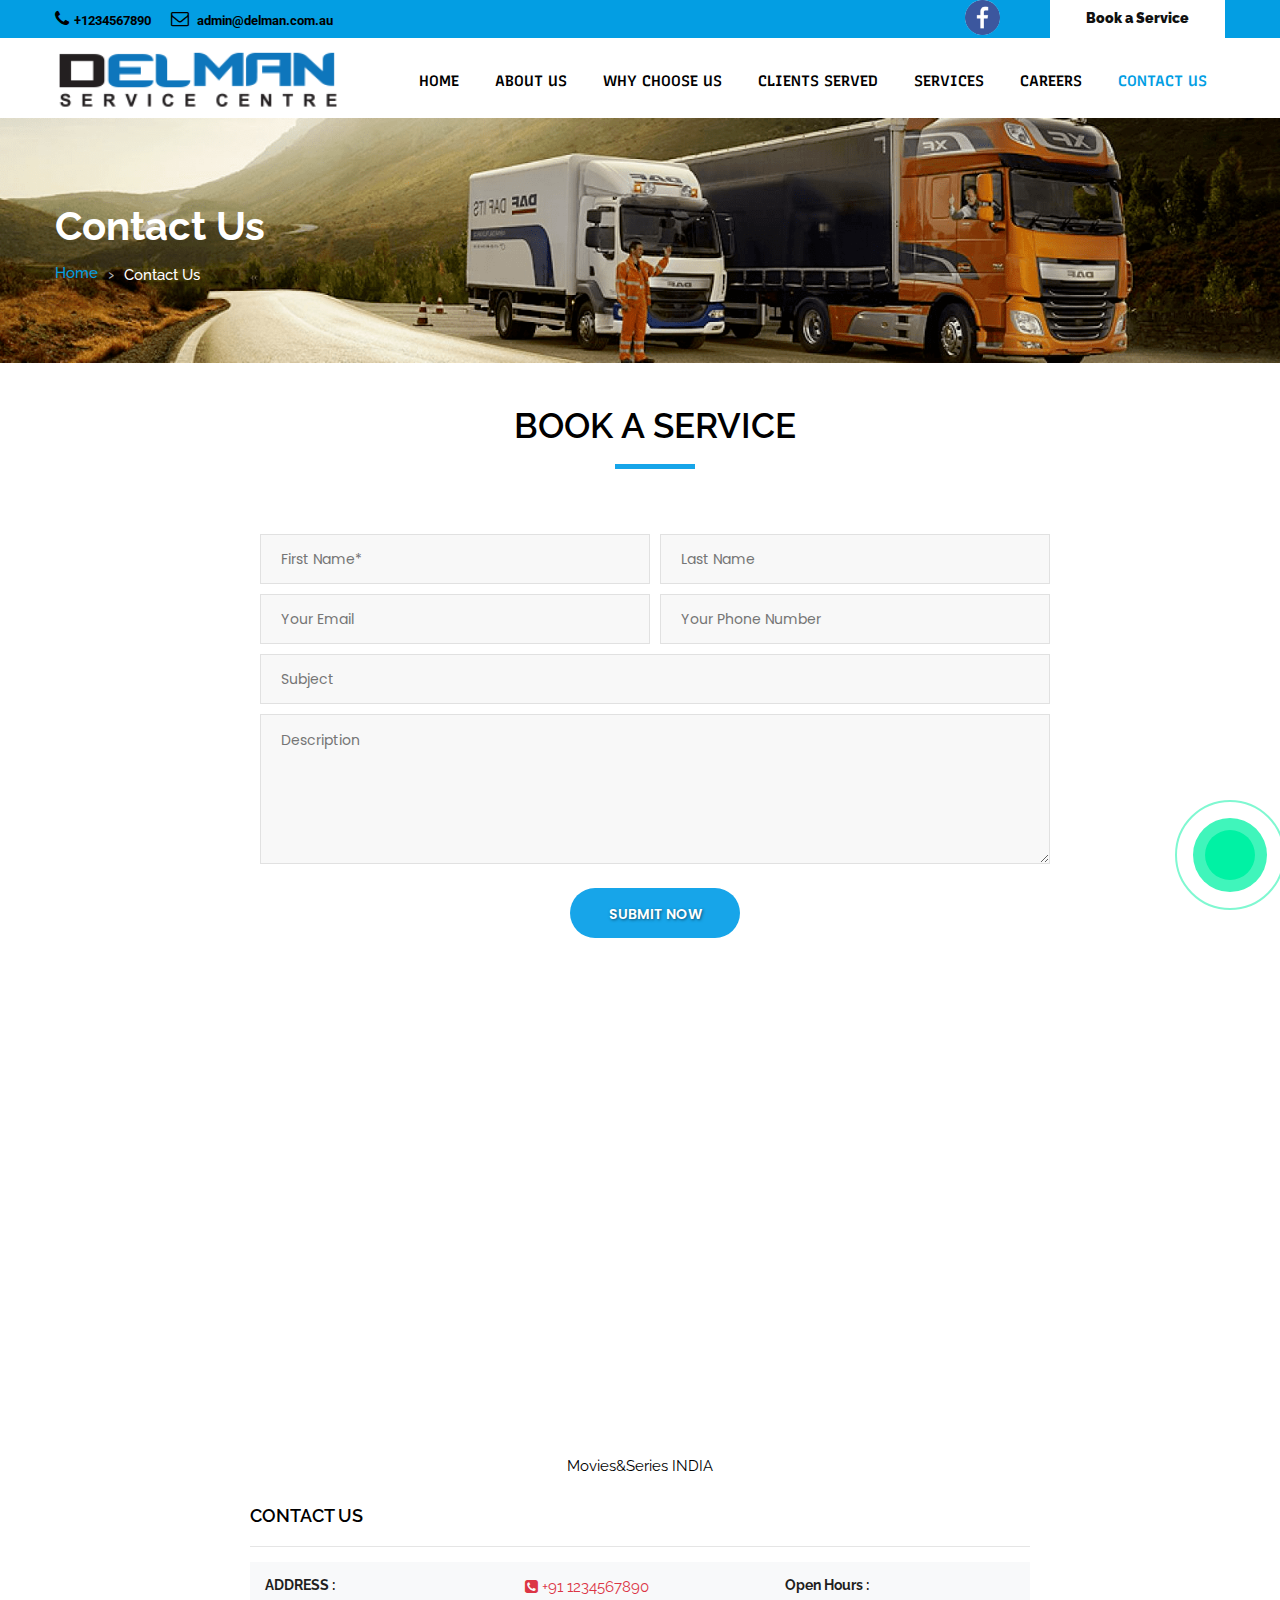
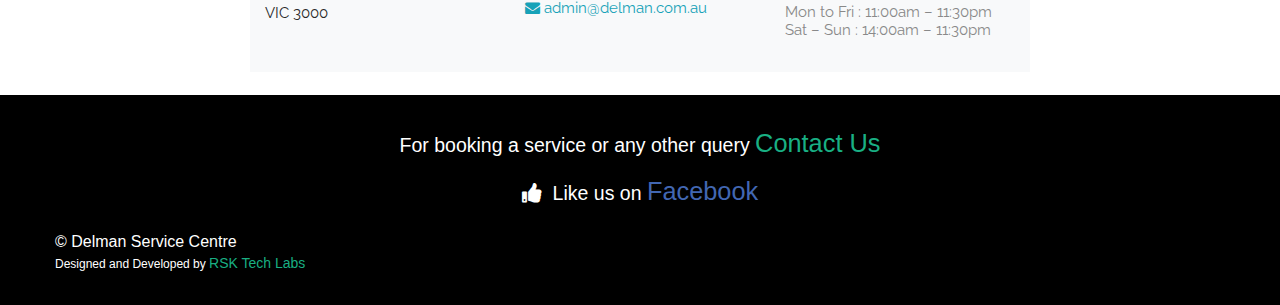
==== book_a_service.html @ 9d5ea5c9 "Add files via upload" ====
<!DOCTYPE html>
<html lang="en">
<head>
<!-- basic -->
<meta charset="utf-8">
<meta http-equiv="X-UA-Compatible" content="IE=edge">
<!-- mobile metas -->
<meta name="viewport" content="width=device-width, initial-scale=1">
<meta name="viewport" content="initial-scale=1, maximum-scale=1">
<!-- site metas -->
<title>Delman Service Centre</title>
<meta name="keywords" content="">
<meta name="description" content="">
<meta name="author" content="">
<!-- GoogleFonts -->
<link href="https://fonts.googleapis.com/css2?family=Recursive:wght@600&family=Roboto:ital@1&display=swap" rel="stylesheet">
<!-- Fontawesome -->
<link href="https://use.fontawesome.com/releases/v5.0.7/css/all.css" rel="stylesheet">
<!-- site icons -->
<link rel="icon" href="images/fevicon/fevicon.png" type="image/gif" />
<!-- bootstrap css -->
<link rel="stylesheet" href="css/bootstrap.min.css" />
<!-- Site css -->
<link rel="stylesheet" href="css/style.css" />
<!-- responsive css -->
<link rel="stylesheet" href="css/responsive.css" />
<!-- colors css -->
<link rel="stylesheet" href="css/colors1.css" />
<!-- custom css -->
<link rel="stylesheet" href="css/custom.css" />
<!-- wow Animation css -->
<link rel="stylesheet" href="css/animate.css" />
<!-- revolution slider css -->
<link rel="stylesheet" type="text/css" href="revolution/css/settings.css" />
<link rel="stylesheet" type="text/css" href="revolution/css/layers.css" />
<link rel="stylesheet" type="text/css" href="revolution/css/navigation.css" />
<style>
  
  .floating-wpp-button
  {
    height: 50px !important;
    width: 50px !important;
    border-radius: 30px ;
  }
   .floating-wpp-button img
  {
    height: 50px !important;
    width: 50px !important;
    border-radius: 25px ;
  }
</style>
</head>
<body id="default_theme" class="it_service">
<!-- loader -->
<div class="bg_load"> <img class="loader_animation" src="images/loaders/loader_1.png" alt="#" /> </div>
<!-- end loader -->
<!-- header -->
<header id="default_header" class="header_style_1">
  <!-- header top -->
  <div class="header_top">
    <div class="container">
      <div class="row">
        <div class="col-md-8">
          <div class="full">
            <div class="topbar-left">
              <ul class="list-inline">
                <li> <span class="topbar-label"><i class="fa  fa-phone" style="color: black;"></i></span><a href="tel:+91-1234567890" class="smooth" title=""><span class="topbar-hightlight"><b class="top_contact">+1234567890 </b></span></a> </li>
                <li> <span class="topbar-label"><i class="fa fa-envelope-o" style="color: black;"></i></span> <span class="topbar-hightlight"><a style="color: black;" href="mailto:admin@delman.com.au"><b class="top_contact">admin@delman.com.au</b></a></span> </li>
              </ul>
            </div>
          </div>
        </div>
        <div class="col-md-4 right_section_header_top">
          <div class="float-left">
            <a class="fb_icon" href="https://www.facebook.com/"  target="_blank" style=" height:35px; width:35px; margin-top:0px; display:block; border-radius: 20px;"><img src="images/fblogo.png" height="100%" width="auto" alt="fb" style="border-radius: 25px;"></a>
          </div>
          <div class="float-right">
            <div class="make_appo"> <a class="btn white_btn" href="book_a_service.html#b_a_S"><b class="book_text">Book a Service</b></a> </div>
          </div>
        </div>
      </div>
    </div>
  </div>
  <!-- end header top -->
  <!-- header bottom -->
  <div id="mainMenuBarAnchor"></div>
  <div class="header_bottom" id="mainMenuBar">
        <div class="container">
      <div class="row">
        <div class="col-lg-3 col-md-12 col-sm-12 col-xs-12">
          <!-- logo start -->
          <div class="logo"> <a href="index.html"><img src="images/logos/Logo-delmen.png" alt="logo" /></a> </div>
          <!-- logo end -->
        </div>
        <div class="col-lg-9 col-md-12 col-sm-12 col-xs-12">
          <!-- menu start -->
          <div class="menu_side">
            <div id="navbar_menu">
              <ul class="first-ul">
                <li> <a href="index.html">Home</a></li>
                <li><a href="index.html#about">About Us</a></li>
                <li><a href="index.html#wcu">Why Choose Us</a></li>
                <li><a href="index.html#cs">Clients Served</a></li>
                <li> <a href="service.html">Services</a></li>
                <li> <a href="career.html">Careers</a></li>
                <li><a class="active" href="book_a_service.html">Contact Us</a></li>
              </ul>
            </div>
          </div>
          <!-- menu end -->
        </div>
      </div>
    </div>
  </div>
  <!-- header bottom end -->
</header>
<!-- end header -->
<!--Div where the WhatsApp will be rendered-->
<!-- <div style="z-index: 2;" id="WAButton"></div> -->
<div class="phone-call cbh-phone cbh-green cbh-show  cbh-static" id="clbh_phone_div" style="position: fixed; bottom: -60px; right: -55px; z-index: 80;"><a id="WhatsApp-button" href="whatsapp://send?text= Hello!!!&amp;phone=+917727986154" class="phoneJs" title="Hello, how can we help you?"><div class="cbh-ph-circle"></div><div class="cbh-ph-circle-fill"></div><div class="cbh-ph-img-circle1"></div></a></div>
<!--Back to top-->
<!-- <div id="backtop">&#9650;</div> -->
<!-- inner page banner -->
<div id="inner_banner" class="section inner_banner_section">
  <div class="container">
    <div class="row">
      <div class="col-md-12">
        <div class="full">
          <div class="title-holder">
            <div class="title-holder-cell text-left">
              <h1 class="page-title">Contact Us</h1>
              <ol class="breadcrumb">
                <li><a href="index.html">Home</a></li>
                <li class="active">Contact Us</li>
              </ol>
            </div>
          </div>
        </div>
      </div>
    </div>
  </div>
</div>
<!-- end inner page banner -->
<div class="container">
<div id="b_a_S" class="section padding_layout_1" style="padding-top: 30px !important;">
  <div class="container">
    <div class="row">
      <div class="col-xl-2 col-lg-2 col-md-12 col-sm-12 col-xs-12"></div>
      <div class="col-xl-8 col-lg-8 col-md-12 col-sm-12 col-xs-12">
        <div class="row">
          <div class="full">
            <div class="col-lg-12 col-md-12 col-sm-12 col-xs-12">
              <div class="main_heading text_align_center">
                <h2>Book a Service</h2>
              </div>
            </div>
            <div class="col-lg-12 col-md-12 col-sm-12 col-xs-12 appointment_form">
              <div class="form_section">
                <form class="form_contant" action="mailto:admin@delman.com.au?subject=Booking a Service / Query" method="post" enctype="text/plain">
                  <fieldset class="row">
                  <div class="field col-lg-6 col-md-6 col-sm-12 col-xs-12">
                    <input class="field_custom" placeholder="First Name*" name="First Name" type="text" required>
                  </div>
                  <div class="field col-lg-6 col-md-6 col-sm-12 col-xs-12">
                    <input class="field_custom" placeholder="Last Name" name="Last Name" type="text" required>
                  </div>
                  <div class="field col-lg-6 col-md-6 col-sm-12 col-xs-12">
                    <input class="field_custom" placeholder="Your Email" name="Email" type="email" required>
                  </div>
                  <div class="field col-lg-6 col-md-6 col-sm-12 col-xs-12">
                    <input class="field_custom" placeholder="Your Phone Number" name="Phone Number" type="text"  pattern="[0-9]{10}" required>
                  </div>
                  <div class="field col-lg-12 col-md-12 col-sm-12 col-xs-12">
                    <input id="sub" class="field_custom" placeholder="Subject" name="Subject" type="text" required>
                  </div>
                  <div class="field col-lg-12 col-md-12 col-sm-12 col-xs-12">
                    <textarea class="field_custom" placeholder="Description" name="Description" required></textarea>
                  </div>
                  <div class="center">
                    <button type="submit" class="btn main_bt">SUBMIT NOW</button>
                  </div>
                  </fieldset>
                </form>
              </div>
            </div>
          </div>
        </div>
      </div>
    </div>
  </div>
</div>
</div>

<div class="container">
<div class="container" style="width: 66%; margin: auto; text-align: center; padding-top: 20px;">
  <div class="row" style="align-content: center;">
    <div class="col-md-12 col-sm-12">
    <iframe width="100%" height="400" frameborder="0" scrolling="no" marginheight="0" marginwidth="0" id="gmap_canvas" src="https://maps.google.com/maps?width=500&amp;height=400&amp;hl=en&amp;q=%20melbourne%20vic%203000+()&amp;t=p&amp;z=12&amp;ie=UTF8&amp;iwloc=B&amp;output=embed"></iframe> <a href='https://indiatvnow.com/'>Movies&Series INDIA</a> <script type='text/javascript' src='https://embedmaps.com/google-maps-authorization/script.js?id=271daf1238b5fdcf25ee6dc618a341673723479d'></script>  
    </div>
</div>
</div>
<div class="col-lg-8 offset-lg-2 col-12">
  <div class="row">
      <div class="col-lg-12 col-12 p-0 contact-us">
        <h4 class="">CONTACT US</h4><hr>
      </div>
  </div>
  <div class="row bg-light pt-3 pb-3 mb-4">
      <div class="col-lg-4 col-md-12">
        <h6><b>ADDRESS :</b></h6>  
         <p> VIC 3000 </p>  
          <br>               
      </div>
      <div class="col-lg-4 col-md-12">
      <p class="m-0 text-danger"><i class="fa fa-phone-square" aria-hidden="true"></i>
          +91 1234567890
      </p>
      <p class="m-0 text-info"><i class="fa fa-envelope" aria-hidden="true"></i>
        <a style="color: #17a2b8 !important;" href="mailto:admin@delman.com.au">admin@delman.com.au</a>
      </p>
      <br>
      </div>
      <div class="col-lg-4 col-md-12">
        <h6><b>Open Hours :</b></h6>  
        Mon to Fri : 11:00am – 11:30pm <br>
        Sat – Sun : 14:00am – 11:30pm
      </div>
  </div>
</div>
</div>

<!-- footer -->
<!-- Footer section starts here -->
<footer id="Footer">
  <div class="container text-center">
    <div class="footer-text ">
      <div class="row" style="margin-bottom: 25px;">
        <div style="text-align: center;"class="col-12">
          <p class="designed" style="font-size: 130%; text-align: center;">For booking a service or any other query <a href="book_a_service.html" style="font-size: 130%;">Contact Us</a></p>
          <br>
          <p class="designed" style="font-size: 130%; text-align: center;"><i class="fas fa-thumbs-up"></i>&nbsp;	 Like us on <a href="https://www.facebook.com/" target="_blank" style="font-size: 130%; color: #4267B2 ;">Facebook</a></p>
        </div>
      </div>
      <!-- <div class="row">
        <div class="col-xs-12 col-sm-12 col-md-6 col-lg-6 col-xl-6">
          <div class="copy-right">
            <p>© Delman Service Centre</p>
          </div>
        </div>
        <div class="col-xs-12 col-sm-12 col-md-6 col-lg-6 col-xl-6 text-right">
          <div class="social-share">
            <ul>
              <li>
                <a href="https://www.facebook.com/"  target="_blank" style=" height:50px; width:90px; margin-top:0px; display:block; border-radius: 5px;"><img src="images/fblogo.png" height="100%" width="auto" alt="fb" style="border-radius: 25px;"></a>
              </li>
            </ul>
          </div>
        </div>
      </div> -->
      <div class="row">
        <div class="col-12">
          <div class="copy-right">
            <p>© Delman Service Centre</p>
          </div>
          <p class="designed">Designed and Developed by <a href="https://rsktechlabs.com/" target="_blank">RSK Tech Labs</a></p>
        </div>
      </div>
    </div>
  </div>
</footer>
<!-- Footer section ends here -->
<!-- js section -->
<script src="js/jquery.min.js"></script>
<script src="js/bootstrap.min.js"></script>
<!-- menu js -->
<script src="js/menumaker.js"></script>
<!-- wow animation -->
<script src="js/wow.js"></script>
<!-- custom js -->
<script src="js/custom.js"></script>
<!--Back to top-->
<script src="js/float-panel.js"></script>
<!-- revolution js files -->
<script src="revolution/js/jquery.themepunch.tools.min.js"></script>
<script src="revolution/js/jquery.themepunch.revolution.min.js"></script>
<script src="revolution/js/extensions/revolution.extension.actions.min.js"></script>
<script src="revolution/js/extensions/revolution.extension.carousel.min.js"></script>
<script src="revolution/js/extensions/revolution.extension.kenburn.min.js"></script>
<script src="revolution/js/extensions/revolution.extension.layeranimation.min.js"></script>
<script src="revolution/js/extensions/revolution.extension.migration.min.js"></script>
<script src="revolution/js/extensions/revolution.extension.navigation.min.js"></script>
<script src="revolution/js/extensions/revolution.extension.parallax.min.js"></script>
<script src="revolution/js/extensions/revolution.extension.slideanims.min.js"></script>
<script src="revolution/js/extensions/revolution.extension.video.min.js"></script>
<!--Floating WhatsApp css-->
<link rel="stylesheet" href="https://rawcdn.githack.com/rafaelbotazini/floating-whatsapp/3d18b26d5c7d430a1ab0b664f8ca6b69014aed68/floating-wpp.min.css">
<!--Floating WhatsApp javascript-->
<script type="text/javascript" src="https://rawcdn.githack.com/rafaelbotazini/floating-whatsapp/3d18b26d5c7d430a1ab0b664f8ca6b69014aed68/floating-wpp.min.js"></script>
<script src="js/float-whatsapp.js"></script>

<script>
  $(document).ready(function() {
      // Cache selectors for faster performance.
      var $window = $(window),
          $mainMenuBar = $('#mainMenuBar'),
          $mainMenuBarAnchor = $('#mainMenuBarAnchor');
  
      // Run this on scroll events.
      $window.scroll(function() {
          var window_top = $window.scrollTop();
          var div_top = $mainMenuBarAnchor.offset().top;
          if (window_top > div_top) {
              // Make the div sticky.
              $mainMenuBar.addClass('stick');
              $mainMenuBarAnchor.height($mainMenuBar.height());
          }
          else {
              // Unstick the div.
              $mainMenuBar.removeClass('stick');
              $mainMenuBarAnchor.height(0);
          }
      });
  });
  </script>
</body>
</html>
---- css/style.css ----
/*------------------------------------------------------------------
		File Name: style.css
-------------------------------------------------------------------*/

/*------------------------------------------------------------------
		[Table of contents]

		1.  IMPORT FONTS
    2.  IMPORT FILES
	3.  BASIC
    4.  LOADER
	5.  HEADER
	      - Header Top 
	      - Menu 
	      - Search Bar
	      - Side Menu
		  - Fix Header
	6.  SLIDER PARALLAX
	      - Simple Parallax
	      - Slider Text
		  - Testimonial slider
	7.  SECTION
	      - Counter
		  - Form
		  - Progress Bar
		  - Pagination
	8.  SLIDER
	9.  ACCORDION
	10. PRICE TABLE
	11. INNER PAGE BANNER
	12. SIDEBAR
	     - Sidebar Search
	13. BLOG	
         - Blog Detail	
	14. CASE STUDIES
	15. SHOP
    16. FOOTER
	17. CUSTOM
		
	-------------------------------------------------------------------*/


/*------------------------------------------------------------------
		1. IMPORT FONTS
	-------------------------------------------------------------------*/

@import url(https://fonts.googleapis.com/css?family=Source+Sans+Pro:300,400,400i,600,700,900);
@import url('https://fonts.googleapis.com/css?family=Raleway:100,100i,200,200i,300,300i,400,400i,500,500i,600,600i,700,700i,800,800i,900,900i');
@import url('https://fonts.googleapis.com/css?family=Poppins:100,100i,200,200i,300,300i,400,400i,500,500i,600,600i,700,700i,800,800i,900,900i');
@import url(https://fonts.googleapis.com/css?family=Roboto:300,400,400i,500,500i,700,700i);
@import url(https://fonts.googleapis.com/css?family=Arvo:400,400i,700,700i);

/*------------------------------------------------------------------
		2. IMPORT FILES
	-------------------------------------------------------------------*/

@import url(animate.css);
@import url(font-awesome.min.css);

/*------------------------------------------------------------------
		3. BASIC
	-------------------------------------------------------------------*/

* {
	margin: 0;
	padding: 0;
	outline: none !important;
	box-sizing: border-box;
}

html,
body {
	color: #898989;
	font-size: 15px;
	font-family: 'Raleway', sans-serif;
	line-height: normal;
	font-weight: 400;
	overflow-x: hidden;
}

body {
	overflow-x: hidden;
}

body.demos .section {
	background: url(images/bg.png) repeat top center #f2f3f5;
}

body.demos .section-title img {
	max-width: 280px;
	display: block;
	margin: 10px auto;
}

body.demos .service-widget h3 {
	border-bottom: 1px solid #ededed;
	font-size: 18px;
	padding: 20px 0;
	background-color: #ffffff;
}

body.demos .service-widget {
	margin: 0 0 30px;
	padding: 30px;
	background-color: #fff
}

body.demos .container-fluid {
	max-width: 1080px
}

a {
	color: #1f1f1f;
	text-decoration: none !important;
	outline: none !important;
	-webkit-transition: all .3s ease-in-out;
	-moz-transition: all .3s ease-in-out;
	-ms-transition: all .3s ease-in-out;
	-o-transition: all .3s ease-in-out;
	transition: all .3s ease-in-out;
}

h1,
h2,
h3,
h4,
h5,
h6 {
	letter-spacing: 0;
	font-weight: normal;
	position: relative;
	padding: 0;
	font-weight: normal;
	line-height: normal;
	color: #1f1f1f;
	margin: 0
}

h6 {
	font-size: 14px;
	margin-bottom: 10px;
}

h1 {
	font-size: 24px
}

.small_heading.main-heading h2 {
	font-size: 21px;
}

.small_heading.main-heading::after {
	top: 18px;
}

.small_heading.main-heading {
	margin-bottom: 20px;
	width: 100%;
}

h3 {
	font-size: 18px
}

h4 {
	font-size: 16px
}

h5 {
	font-size: 14px
}

h1 a,
h2 a,
h3 a,
h4 a,
h5 a,
h6 a {
	color: #212121;
	text-decoration: none!important;
	opacity: 1
}

ol,
ul {
	list-style: none;
	margin: 0;
}

a {
	color: #000;
	text-decoration: none;
	outline: none;
}

a,
.btn {
	text-decoration: none !important;
	outline: none !important;
	-webkit-transition: all .3s ease-in-out;
	-moz-transition: all .3s ease-in-out;
	-ms-transition: all .3s ease-in-out;
	-o-transition: all .3s ease-in-out;
	transition: all .3s ease-in-out;
}

.btn-custom {
	margin-top: 20px;
	background-color: transparent;
	border: 2px solid #ddd;
	padding: 12px 40px;
	font-size: 16px;
}

.button_section {
	float: left;
	width: 100%;
}

a.btn,
button.btn {
	min-width: 170px;
	height: 50px;
	border-radius: 100px;
	padding: 0;
	text-align: center;
	line-height: 52px;
	font-size: 14px;
	font-weight: 600;
	text-transform: uppercase;
	margin-top: 10px;
	color: #fff;
	border: solid transform 1px;
	text-shadow: 1px 1px 3px rgba(0, 0, 0, .5);
	position: relative;
	font-family: 'Poppins', sans-serif;
}

.btn.dark_gray_bt {
	background: #0f4c75 !important;
}

a.btn.border_btn {
	border: solid transparent 1px;
	background: transparent;
}

a.btn:hover,
button.btn:hover,
a.btn:focus,
button.btn:focus {
	background: #0f4c75 !important;
	color: #fff;
}

button.btn.white_btn,
a.btn.white_btnbutton.btn.white_btn,
a.btn.white_btn {
	background: #fff;
	padding: 0 50px;
}

.btn.sqaure_bt i {
	margin-left: 8px;
	font-weight: 600;
	top: -1px;
	position: relative;
}

.bottom_info .btn.sqaure_bt {
	margin: 0;
}

.bottom_info .pull-right {
	margin-top: 17px !important;
}

.blog_grid .bottom_info .pull-right {
	margin-top: 0 !important;
}

.padding-bottom_0 {
	padding-bottom: 0 !important;
}

.padding-top_0 {
	padding-top: 0 !important;
}

.padding-bottom_1 {
	padding-bottom: 10px !important;
}

.padding-bottom_2 {
	padding-bottom: 20px !important;
}

.padding-bottom_3 {
	padding-bottom: 30px !important;
}

.padding-bottom_4 {
	padding-bottom: 40px !important;
}

.padding-bottom_5 {
	padding-bottom: 50px !important;
}

.pull-right {
	float: right !important;
}

.pull-left {
	float: left !important;
}

.img-responsive {
	max-width: 100%;
}

.color_black p,
.color_black ul,
.color_black ul li {
	color: #000;
}

.black_color {
	color: #000;
}

.semi_bold {
	font-weight: 600;
}

.lead {
	font-size: 18px;
	line-height: 30px;
	color: #767676;
	margin: 0;
	padding: 0;
}

blockquote {
	margin: 20px 0 20px;
	padding: 30px;
}

.margin_0 {
	margin: 0 !important;
}

.padding_0 {
	padding: 0 !important;
}

h2 {
	font-size: 35px;
	color: #000;
	line-height: 36px;
	font-weight: 600;
	position: relative;
	margin-bottom: 15px;
	text-transform: uppercase;
	margin-top: 15px;
}

h3 {
	font-size: 24px;
	color: #000;
	line-height: normal;
	font-weight: 500;
	text-transform: none;
	margin-bottom: 20px;
	font-weight: 600;
}

h4 {
	font-size: 18px;
	color: #000;
	line-height: 21px;
	font-weight: 600;
	text-transform: none;
	margin: 30px 0 20px 0;
}

h5 {
	font-size: 15px;
	font-weight: 700;
	text-transform: uppercase;
	margin: 0;
	line-height: normal;
	color: #000;
}

p {
	color: #292929;
	font-size: 15px;
	line-height: 21px;
}

p.large {
	color: #898989;
	font-size: 20px;
	font-weight: 400;
	margin: 0 0 10px 0;
}

p.large_2 {
	font-weight: 500;
	font-size: 18px;
	color: #898989;
}

button,
input,
select,
textarea,
option {
	font-family: 'Poppins', sans-serif;
}

a#submit {
	z-index: 1;
}

a:hover,
a:focus {
	color: #000;
	text-decoration: none;
}

.span1,
.span2,
.span3,
.span4,
.span5,
.span6,
.span7,
.span8,
.span9,
.span10 {
	padding: 0 15px;
	float: left;
	min-height: 25px;
}

.border_radius_0 {
	border-radius: 0 !important;
}

.span1 {
	width: 10%;
}

.span2 {
	width: 20%;
}

.span3 {
	width: 30%;
}

.span4 {
	width: 40%;
}

.span5 {
	width: 50%;
}

.span6 {
	width: 60%;
}

.span7 {
	width: 70%;
}

.span8 {
	width: 80%;
}

.span9 {
	width: 90%;
}

.span10 {
	width: 100%;
}

.container {
	width: 1200px;
	max-width: 1200px;
}

.section_padding {
	padding: 80px 0 100px;
}

.layout_2_padding {
	padding: 100px 0 80px;
}

.full {
	width: 100%;
	float: left;
	margin: 0;
	padding: 0;
}

.top_80 {
	top: 80px;
}

.vertical-center {
	display: flex;
	align-items: center;
	height: 100%;
	width: 100%;
}

.right_side {
	float: right;
}

.text_align_right {
	text-align: right;
}

.left_side {
	float: left;
}

.text_align_left {
	text-align: left;
}

.text_align_center {
	text-align: center;
}

.center {
	width: 100%;
	display: flex;
	justify-content: center;
}

.modal-backdrop.show {
	opacity: 1;
}

.border_dotted_circle {
	border: dotted #e1e1e1 3px;
	width: 170px;
	height: 170px;
	border-radius: 100%;
	display: flex;
	justify-content: center;
	align-items: center;
	position: relative;
	z-index: 1;
}

.border_dotted_circle:hover,
.border_dotted_circle:focus {
	border: dotted #e1e1e1 3px;
	animation-name: rotate;
	animation-duration: 2s;
	animation-iteration-count: infinite;
	animation-timing-function: linear;
	-webkit-animation-name: rotate;
	-webkit-animation-duration: 2s;
	-webkit-animation-iteration-count: infinite;
	-webkit-animation-timing-function: linear;
	-moz-animation-name: rotate;
	-moz-animation-duration: 2s;
	-moz-animation-iteration-count: infinite;
	-moz-animation-timing-function: linear;
	-ms-animation-name: rotate;
	-ms-animation-duration: 5s;
	-ms-animation-iteration-count: infinite;
	-ms-animation-timing-function: linear;
	-o-animation-name: rotate;
	-o-animation-duration: 2s;
	-o-animation-iteration-count: infinite;
	-o-animation-timing-function: linear;
}

@-webkit-keyframes rotate {
	from {
		-webkit-transform: rotate(0deg);
		-moz-transform: rotate(0deg);
		-ms-transform: rotate(0deg);
		-o-transform: rotate(0deg);
		transform: rotate(0deg);
	}
	to {
		-webkit-transform: rotate(360deg);
		-moz-transform: rotate(360deg);
		-ms-transform: rotate(360deg);
		-o-transform: rotate(360deg);
		transform: rotate(360deg);
	}
}

@-moz-keyframes rotate {
	from {
		-moz-transform: rotate(0deg);
	}
	to {
		-moz-transform: rotate(360deg);
	}
}

.white_fonts p,
.white_fonts h1,
.white_fonts h2,
.white_fonts h3,
.white_fonts h4,
.white_fonts h5,
.white_fonts h6,
.white_fonts ul,
.white_fonts ul li,
.white_fonts ul li a,
.white_fonts ul i,
.white_fonts .post_info i,
.white_fonts div,
.white_fonts a.read_more {
	color: #fff !important;
}

.light_silver_fonts p,
.light_silver_fonts h1,
.light_silver_fonts h2,
.light_silver_fonts h3,
.light_silver_fonts h4,
.light_silver_fonts h5,
.light_silver_fonts h6,
.light_silver_fonts ul,
.light_silver_fonts ul li,
.light_silver_fonts ul li a,
.light_silver_fonts ul i,
.light_silver_fonts .post_info i,
.light_silver_fonts div,
.light_silver_fonts a.read_more {
	color: #ccc !important;
}


/** icon **/

.iconsmind-Over-Time2::before {
	content: "\eb2e";
}

.iconsmind-Money-2::before {
	content: "\eac6";
}

.iconsmind-People-onCloud::before {
	content: "\eb52";
}

.iconsmind-Wallet-2::before {
	content: "\ede5";
}

.iconsmind-Shield::before {
	content: "\ec4f";
}

.iconsmind-Ribbon-2::before {
	content: "\ebf5";
}


/** end icon **/

section.background_bg_bottom {
	background-repeat: repeat-x !important;
	background-position: bottom center !important;
}

.parallax_bg {
	background-repeat: no-repeat;
	background-position: center center;
	background-size: cover;
}

.dark_gray {
	background-color: #111;
	min-height: 400px;
}

.dark_gray.white_fonts h2 {
	color: #17a5e9 !important;
}

.dark_gray.light_silver_fonts h2 {
	color: #fff !important;
}

.list_style_1 {
	font-size: 14px;
	font-weight: 500;
	margin: 20px 0 15px;
}

.list_style_1 i {
	float: left;
	margin: 3px 16px 0 0;
}

.light_silver {
	background: #f8f8f8;
}

.light_silver_2 {
	background: #f8f8f8 !important;
}

.padding-bottom_5 {
	padding-bottom: 50px !important;
}

hr.dottad_border {
	border-top: dotted 3px;
	margin: 80px 0;
}

.margin_bottom_30_all {
	margin-bottom: 30px;
}

.margin_bottom_50_all {
	margin-bottom: 50px;
}

.margin_bottom_20_all {
	margin-bottom: 20px;
}

.margin_bottom_0 {
	margin-bottom: 0px !important;
}

.section {
	float: left;
	width: 100%;
}

.pagination>li.active a {
	color: #fff;
}

.contant_section {
	float: left;
	width: 100%;
}

.blog_feature_img img {
	width: 100%;
}

.main_heading {
	position: relative;
	margin-bottom: 65px;
}

.main_heading::after {
	content: "";
	display: block;
	margin: 20px auto 0;
	width: 80px;
	height: 5px;
	background: #17a5e9;
}

.main_heading.text_align_left::after {
	margin-left: 0;
}

.main_heading.text_align_right::after {
	margin-right: 0;
}

.icon img {
	width: 100px;
}


/*------------------------------------------------------------------
		4. LOADER
	-------------------------------------------------------------------*/

.bg_load {
	float: left;
	position: fixed;
	width: 100%;
	text-align: center;
	height: 100%;
	z-index: 999;
	top: 0;
	left: 0;
	display: flex;
	justify-content: center;
	align-items: center;
}

.loader_animation {
	animation-name: rotatey;
	animation-duration: 2s;
	animation-iteration-count: infinite;
	animation-timing-function: linear;
	-webkit-animation-name: rotatey;
	-webkit-animation-duration: 2s;
	-webkit-animation-iteration-count: infinite;
	-webkit-animation-timing-function: linear;
	-moz-animation-name: rotatey;
	-moz-animation-duration: 2s;
	-moz-animation-iteration-count: infinite;
	-moz-animation-timing-function: linear;
	-ms-animation-name: rotatey;
	-ms-animation-duration: 2s;
	-ms-animation-iteration-count: infinite;
	-ms-animation-timing-function: linear;
	-o-animation-name: rotatey;
	-o-animation-duration: 2s;
	-o-animation-iteration-count: infinite;
	-o-animation-timing-function: linear;
}

@-webkit-keyframes rotatey {
	from {
		-webkit-transform: rotatey(0deg);
		-moz-transform: rotatey(0deg);
		-ms-transform: rotatey(0deg);
		-o-transform: rotatey(0deg);
		transform: rotatey(0deg);
	}
	to {
		-webkit-transform: rotatey(360deg);
		-moz-transform: rotatey(360deg);
		-ms-transform: rotatey(360deg);
		-o-transform: rotatey(360deg);
		transform: rotatey(360deg);
	}
}

@-moz-keyframes rotatey {
	from {
		-moz-transform: rotatey(0deg);
	}
	to {
		-moz-transform: rotatey(360deg);
	}
}

.full_layout_without_container {
	padding: 80px 15px 50px;
}

.opacity_half_color {
	opacity: 0.5;
}

.opacity_70_color {
	opacity: 0.7;
}

.padding_75 {
	padding: 75px 0;
}


/*------------------------------------------------------------------
		5. HEADER
	-------------------------------------------------------------------*/


/*----- header fix -----*/

.fixed-header {
	position: fixed;
	top: 0;
	left: 0;
	width: 100%;
}


/*----- Header Top -----*/

header {
	
	height: auto;
	z-index: 1;
}

header .right_bt {
	float: right;
}

header .right_bt .btn {
	margin: 26px 0 0;
}

.header_top {
	/* min-height: 50px; */
	/* position: absolute !important; */
}

.header_bottom {
	min-height: auto;
	/* position: absolute !important; */
}

.header_top ul {
	list-style: none;
	margin: 10px 0;
	padding: 0;
}

.header_top ul li {
	font-size: 14px;
	color: #fff;
	float: left;
}

.header_top ul li i {
	margin: 0 2px 0 0;
}

.header_top ul li i {
	color: #fff;
	transition: ease all 0.2s;
	font-size: 18px;
	margin-right: 5px;
}

.header_top .social_icon ul li a {
	color: #fff;
}

.top_information.pull-left li {
	margin-right: 20px;
}

.top_information.pull-right li {
	margin-left: 20px;
}

.logo {
	float: left;
	/* margin: 19px 0 19px; */
	position: relative;
	left: 0;
}

.logo img {
	height: 80px;
}

.header_style_1 .header_top {
	position: relative;
}

.fb_icon{
	margin-left: 110px;
}

.make_appo {
	float: right;
}

.make_appo .btn.white_btn {
	margin: 0;
	border-radius: 0;
	font-weight: 600;
	padding: 0 35px;
	font-family: 'Raleway', sans-serif;
	height: 38px !important;
	line-height: 35px;
}
.book_text{
	margin-left: 0px;
}

.topbar-left {
	float: left;	
}

.header_top .topbar-left .list-inline {
	float: left;
	/* margin: 13px 0; */
	margin-left: 0px;
}

.header_top ul li {
	font-size: 13px;
	color: #fff;
	float: left;
	margin-right: 20px;
}

.mechanic header#default_header {
	border-top: solid #3c5c9e 8px;
}

.mechanic .logo {
	margin: 25px 0 0;
}

.header_bottom {
	position: relative;
	z-index: 9;
}


/*----- Menu -----*/

.menu_side {
	float: right;
	width: auto;
}

.main_menu div#navbar_menu ul li a i {
	font-weight: 600;
}

.top_contact{
	font-family: 'Roboto', sans-serif;
}

#navbar_menu,
#navbar_menu ul,
#navbar_menu ul li,
#navbar_menu ul li a,
#navbar_menu #menu-button {
	margin: 0;
	padding: 0;
	border: 0;
	list-style: none;
	line-height: 1;
	display: block;
	-webkit-box-sizing: border-box;
	-moz-box-sizing: border-box;
	box-sizing: border-box;
	font-family: 'Recursive', sans-serif;
	font-size: 15px !important;
}

#navbar_menu ul,
#navbar_menu ul li,
#navbar_menu ul li a,
#navbar_menu #menu-button {
	position: relative;
}

#navbar_menu:after,
#navbar_menu>ul:after {
	content: ".";
	display: block;
	clear: both;
	visibility: hidden;
	line-height: 0;
	height: 0;
}

#navbar_menu #menu-button {
	display: none;
}

#navbar_menu {
	margin: 21px 0 0 0;
	float: left;
}

#navbar_menu>ul>li {
	float: left;
}

#navbar_menu.align-center>ul {
	font-size: 0;
	text-align: center;
}

#navbar_menu.align-center>ul>li {
	display: inline-block;
	float: none;
}

#navbar_menu.align-center ul ul {
	text-align: left;
}

#navbar_menu.align-right>ul>li {
	float: right;
}

#navbar_menu>ul>li>a {
	padding: 15px 18px;
	font-size: 14px;
	color: #000;
	font-weight: 600;
	text-transform: uppercase;
}

#navbar_menu ul ul {
	position: absolute;
	left: -9999px;
}

#navbar_menu.align-right ul ul {
	text-align: right;
}

#navbar_menu ul ul li {
	height: 0;
	-webkit-transition: all .25s ease;
	-moz-transition: all .25s ease;
	-ms-transition: all .25s ease;
	-o-transition: all .25s ease;
	transition: all .25s ease;
}

#navbar_menu li:hover>ul {
	left: auto;
}

#navbar_menu.align-right li:hover>ul {
	left: auto;
	right: 0;
}

#navbar_menu li:hover>ul>li {
	height: 45px;
}

#navbar_menu ul ul ul {
	margin-left: 100%;
	top: 0;
}

#navbar_menu.align-right ul ul ul {
	margin-left: 0;
	margin-right: 100%;
}

#navbar_menu ul ul li a {
	padding: 15px 20px 15px;
	font-size: 14px;
	color: #999;
	font-weight: 500;
	background: #fff;
	color: #666 !important;
}

#navbar_menu ul ul li:last-child>a,
#navbar_menu ul ul li.last-item>a {}

#navbar_menu ul ul li:hover>a,
#navbar_menu ul ul li a:hover {
	color: #ffffff;
}

#navbar_menu ul ul {
	width: 250px;
	box-shadow: 0 5px 35px -18px #000;
	border-top: solid #000 2px;
}

#navbar_menu ul ul li a:hover,
#navbar_menu ul ul li a:focus {
	color: #fff !important;
	padding: 15px 20px 15px;
}

.main_bg {
	margin-top: 0px;
	min-height: 70px;
	position: relative;
}


/*-- Search Bar --*/

.search_icon {
	float: left;
	margin: 48px 0px 0 15px;
}

.search_icon ul {
	list-style: none;
	float: left;
	margin: 0;
	padding: 0;
}

.search_icon ul li {
	float: left;
	font-size: 14px;
}

.search_icon ul li {
	float: left;
	font-size: 16px;
}

.search_icon ul li a {
	color: #000;
}

#search_bar {
	padding: 0 !important;
}

#search_bar .modal-content {
	position: relative;
	background-color: transparent;
	border: none;
	border-radius: 0;
	box-shadow: none;
}

#search_bar .modal-dialog {
	width: 100%;
	padding: 0;
	margin: 0;
	transition: -webkit-transform .3s ease-out;
	transition: transform .3s ease-out;
	transition: transform .3s ease-out, -webkit-transform .3s ease-out;
	-webkit-transform: translate(0, 0%);
	transform: translate(0, 0%);
	max-width: 100%;
	margin: 0;
}

#search_bar button.close {
	float: right;
	font-weight: 400;
	line-height: 1;
	color: #000;
	text-shadow: none;
	opacity: 1;
	width: 60px;
	height: 60px;
	font-size: 18px;
	background: #fff;
	margin: 0;
	position: fixed;
	right: 0;
}

#search_bar .modal-header {
	padding: 0;
	border-bottom: none;
}

#search_bar .search-global {
	position: absolute;
	top: 50vh;
	margin-top: -122px;
	width: 90%;
}

#search_bar .search-global__input {
	width: 100%;
	color: #fff;
	border: none;
	border-bottom: 1px solid #fff !important;
	background-color: transparent;
	opacity: 1;
	height: auto !important;
	padding: 0 70px 23px 0 !important;
	font-size: 65px;
	font-weight: 600;
	line-height: 75px;
	letter-spacing: -3px;
}

#search_bar .search-global__btn {
	position: absolute;
	top: 7px;
	right: 16px;
	font-size: 42px;
	color: #fff;
	border: none;
	background-color: transparent;
	transition: all 0.3s;
	cursor: pointer;
}

#search_bar .search-global__note {
	margin-top: 25px;
	font-size: 15px;
	color: #fff;
}

#search_bar *::placeholder {
	color: #fff;
	opacity: 1;
}

#search_bar .modal-body {
	float: left;
	width: 100%;
	margin: 0;
	padding: 0;
}

#search_bar .navbar-search {
	float: left;
	width: 100%;
	display: flex;
	justify-content: center;
}

.modal-open {
	padding: 0 !important;
}

.modal-backdrop.in {
	opacity: 1;
}

.modal-backdrop {
	position: fixed;
	top: 0;
	right: 0;
	bottom: 0;
	left: 0;
	z-index: 1040;
	background-color: rgba(0, 0, 0, .8);
}


/*-- Side Menu --*/

.menu_icon {
	float: left;
	padding: 48px 0 0 0;
}

.menu_icon ul {
	list-style: none;
	margin: 0;
	padding: 0;
}

.menu_icon ul li a {
	color: #000;
}


/*-- Fix Header --*/

.fix_header {
	position: absolute;
	width: 100%;
	top: 0;
}


/*-- header style 2 --*/

.header_style_2 #navbar_menu {
	margin: 12px 0 11px;
	float: left;
}

.header_style_2 .search_icon {
	float: left;
	margin: 22px 0 0 21px;
}

.menu_icon {
	padding: 22px 0px 0 0px;
}

.header_bottom .info_cont h4 {
	font-size: 14px;
	font-family: poppins;
	font-weight: 500;
}

.header_bottom .information_bottom p {
	color: #737373;
	font-family: poppins;
	font-size: 14px;
}

.header_bottom .information_bottom {
	margin: 45px 0 0;
}

.main_bg #navbar_menu>ul>li>a {
	color: #fff;
}

.main_bg .search_icon ul li a {
	color: #fff;
}

.main_bg .menu_icon ul li a {
	color: #fff;
}

.header_style_2 .header_top ul li,
.header_style_2 .header_top a,
.header_style_2 .header_top i {
	color: #737373;
}

.header_style_2 .header_bottom {
	background: #fff;
}

.header_style_2 .menu_side {
	float: right;
	width: 100%;
}

.header_style_4 .header_top {
	background: transparent;
}

.header_style_4 .header_bottom {
	min-height: 120px;
	background: #ffffff;
	padding: 0 30px 0 20px;
	float: left;
	width: 100%;
}

.header_style_4 .logo {
	left: 0px;
}

header .header_top,
header .header_bottom,
section,
footer,
.bottom_footer,
.light_silver,
.bottom_silver_section {
	float: left;
	width: 100%;
}


/*------------------------------------------------------------------
		6. SLIDER PARALLAX
	-------------------------------------------------------------------*/

#full_slider.full_slider_inner {
	position: relative;
	z-index: 0;
	min-height: 900px;
	overflow: hidden;
}

div#pallax_slider {
	width: 100%;
	height: 900px;
	margin: 0;
	z-index: 0;
	overflow: hidden;
}

.dott_star {
	background-image: url('../images/star_dots.png');
	width: 100%;
	background-position: center center;
	height: 100%;
}

.dott_star2 {
	width: 100%;
	background-position: center center;
	height: 100%;
}

.clouds {
	background-image: url('../images/claud.png');
	width: 100%;
	background-position: center center;
	height: 100%;
}

.layer {
	position: absolute;
	display: block;
}

#l1 {
	z-index: 1;
	top: 0;
	left: 0;
}

#l2 {
	z-index: 2;
	top: 0;
	left: 0;
}

#l3 {
	z-index: 3;
	bottom: -1px;
	left: 0px;
	top: inherit !important;
}

#l4 {
	z-index: 4;
	bottom: 0;
	left: 0;
}

.center_layer_img {
	width: 100%;
	text-align: center;
}

.blue_layer_bottom {
	background-image: url('../images/blue_layer_bottom.png');
	height: 132px;
	width: 100%;
	background-position: center bottom;
}

.light_blue div#pallax_slider {
	height: 780px;
}

.light_blue div#full_slider.full_slider_inner {
	height: 780px;
}

body.light_blue #full_slider.full_slider_inner {
	background: url('../images/star_bg2.png');
	background-size: cover;
}


/** Simple Parallax **/

.simple_slider_img {
	position: absolute;
	bottom: 0;
	width: 100%;
}


/** Slider Text **/

.slider_contant {
	position: relative;
	z-index: 3;
}

.slider_contant h2 {
	color: #fff;
	font-size: 65px;
	line-height: 82px;
	font-weight: 700;
	margin-bottom: 40px;
	text-transform: none;
}

.slider_contant p {
	margin: 0;
	color: #fff;
	font-size: 18px;
	font-weight: 500;
}

.slider_contant .button_section ul {
	float: right;
	margin-top: 7px;
}

.slider_contant .button_section ul li {
	float: left;
	margin: 0 5px 0 0;
}

.home_page_4 div#pallax_slider {
	height: 810px;
}

.home_page_4 #full_slider.full_slider_inner {
	min-height: 810px;
}


/*------------------------------------------------------------------
		7. SECTION
	-------------------------------------------------------------------*/

.padding_layout_1 {
	padding-top: 120px;
	padding-bottom: 115px;
}

.padding_layout_2 {
	padding-top: 120px;
	padding-bottom: 80px;
}

.padding_layout_1_small {
	padding-top: 80px;
	padding-bottom: 80px;
}

section.quality_ser_bg {
	background-repeat: repeat-x !important;
	background-position: bottom center !important;
	background: url(../images/bg_patter_1.png);
}

.about_info {
	position: relative;
}

.about_info img {
	position: absolute;
	padding: 48px 42px;
	left: 0;
	z-index: 0;
}

.qulity_ser {
	background: rgba(0, 0, 0, 0.1);
	margin-bottom: 30px;
}

section.dottad_star_bg {
	background-repeat: no-repeat !important;
	background-position: bottom right !important;
	background-image: url('../images/gray_dotts.png');
}

#subscribe_form input {
	width: 540px;
	height: 50px;
	border-radius: 100px;
	border: none;
	padding: 0 26px;
	color: #898989;
	font-size: 14px;
	float: left;
	margin-top: 10px;
	margin-right: 20px;
}

#subscribe_form {
	margin-top: 10px;
}

.grow_business {
	background-position: right bottom !important;
	background: url(../images/bg_patter_2.png);
	background-repeat: no-repeat;
}

.bottom_silver_section {
	padding: 35px 0;
	min-height: 120px;
}

.information_bottom.left-side {
	width: auto;
	float: left;
}

.information_bottom.right-side {
	width: auto;
	float: right;
}

.information_bottom {
	float: left;
	display: flex;
	justify-content: center;
}

.info_cont h4 {
	margin: 0;
}

.info_cont p {
	color: #000;
	float: left;
	width: 100%;
	margin: 0;
}

.icon_bottom {
	width: 30px;
	margin-right: 20px;
	text-align: center;
}

.info_cont {
	float: left;
	padding: 4px 0;
}

.icon_bottom {
	width: 50px;
	margin-right: 15px;
	text-align: center;
	font-size: 30px;
	line-height: normal;
}

.cleaning .icon_bottom i {
	width: 50px;
	height: 50px;
	background: #146e6f;
	color: #fff;
	font-size: 20px;
	line-height: 48px;
	float: left;
}

.service_style_2 .qulity_ser {
	background: transparent;
	margin-bottom: 60px;
}

.heading_min_small {
	font-size: 24px;
	margin: 0 0 15px 0;
}

.sapport_img {
	margin-top: -30px;
}

.icon_circle {
	border-radius: 100%;
	width: 70px;
	height: 70px;
	text-align: center;
	display: flex;
	justify-content: center;
	align-items: center;
	margin-right: 20px;
}

.feature_contant {
	float: right;
	width: 75%;
}

.heading_feature {
	color: #000;
	font-weight: 600;
}

.feature_icons {
	display: flex;
	padding-bottom: 20px;
	padding-top: 10px;
}

.list_style_2 {
	margin-top: 20px;
}

.list_style_2 i {
	width: 40px;
	height: 40px;
	background: #632e62;
	border-radius: 100%;
	text-align: center;
	color: #fff;
	line-height: 40px;
	left: 0;
	position: absolute;
	top: 5px;
}

.list_style_2 li {
	width: 100%;
	position: relative;
	padding-left: 70px;
	margin-bottom: 20px;
}

.list_2_head {
	color: #000;
	text-transform: uppercase;
	margin: 0;
}

.list_style_1.sort li {
	float: left;
	width: 20%;
}

.list_style_1.sort {
	float: left;
	width: 100%;
}

#testimonial_slider {
	padding-right: 70px;
}

#testimonial_slider .carousel-indicators {
	position: absolute;
	right: 0;
	bottom: -45px;
	left: 0;
	z-index: 15;
	display: -webkit-box;
	display: -ms-flexbox;
	display: flex;
	-webkit-box-pack: center;
	-ms-flex-pack: center;
	justify-content: flex-start;
	padding-left: 0;
	margin-right: 0;
	margin-left: 0;
	list-style: none;
	margin-bottom: 0;
}

.team_info h4 {
	margin-bottom: 0;
}

.testimonial-container {
	position: relative;
	padding-left: 180px;
}

.testimonial-container .testimonial-photo {
	float: left;
	position: absolute;
	top: 0;
	left: 0;
	overflow: hidden;
}

.testimonial-container .testimonial-photo img {
	border-radius: 100%;
}

.testimonial_qoute i {
	color: #dfdfdf;
	font-size: 135px;
}

.testimonial_qoute .text_align_left.testmonial_qoute i {
	margin-bottom: 25px;
}

.testimonial_qoute .text_align_right.testmonial_qoute i {
	margin-top: 10px;
}

.testimonial_qoute {
	float: left;
}

.heading_testi h4 {
	text-transform: uppercase;
	margin-bottom: 0;
}

.banner_slider .col-lg-7.col-md-7.col-sm-12.col-xs-12.text_align_right.pull-right img {
	margin-top: 50px;
}

.border_dottat {
	border: dotted 2px #704070;
}

.testimonial_slider_2 .testimonial_inner {
	padding: 40px;
}

.testimonial_slider_2 .heading_testi h4 {
	margin: 0;
}

.testimonial_slider_2 .carousel-indicators {
	bottom: -25px;
}

.brand_icons {
	float: left;
	width: 100%;
	margin-top: 15px;
}

.brand_icons li {
	float: left;
	width: 20%;
}

.member_heading h4 {
	margin-bottom: 0;
	text-transform: uppercase;
}

.team_section {
	margin-top: 20px;
}

.social_icon_style_2 ul {
	float: left;
}

.social_icon_style_2 ul li {
	float: left;
}

.social_icon_style_2 li {
	width: 50px;
	height: 50px;
	text-align: center;
	line-height: 50px;
	margin: 0 5px;
	font-size: 18px;
}

.social_icon_style_2 ul li a {
	float: left;
	width: 100%;
	border: solid #e3e3e3 1px;
	border-radius: 100%;
}

.social_icon_style_2 ul li a:hover,
.social_icon_style_2 ul li a:focus {
	color: #fff;
}

.testimonial_simple_say {
	background: #f6f6f6;
	padding: 50px 100px 35px;
	margin-top: 20px;
}

.testimonial_simple_say p {
	font-size: 18px;
	line-height: normal;
	color: #000;
}

.qoute_testimonial {
	font-size: 45px;
	position: absolute;
	margin-left: -60px;
	margin-top: -40px;
}

.blog_full_width .blog_feature_cantant {
	padding: 40px 70px;
}

.contant_form .form_section {
	margin-top: 30px;
}

.service_style_2 ul li {
	display: inline;
}

.icon_feature {
	width: 70px;
	height: 70px;
	float: right;
	border-radius: 100%;
	text-align: center;
	line-height: 70px;
}

.feature_text {
	width: 70%;
	float: left;
}

.icon_feature {
	float: left;
	margin-left: 25px;
	margin-top: 4px;
}

.feauter_list li {
	margin: 45px 0;
	float: left;
	width: 100%;
}

.text_align_left .icon_feature {
	margin-right: 25px;
	margin-left: 0;
}

.stars_dottat {
	background: url('../images/star_dots.png');
}

.only_parallax {
	background-attachment: fixed;
	background-position: center center;
}

.circle_service_layout .service_types {
	float: left;
	width: 20%;
}

.boder_dottat_small {
	width: 75px;
	height: 75px;
	border-radius: 100%;
	border: dotted 2px;
	text-align: center;
	line-height: 70px;
}

.circle_service_layout .service_types p {
	text-align: center;
	margin-top: 15px;
}

.provide_qty.circle_service_layout {
	min-height: 550px;
	position: relative;
	margin-top: 15px;
}

.left_bottom {
	position: absolute;
	bottom: 100px;
	left: 0;
}

.right_bottom {
	position: absolute;
	bottom: 100px;
	right: 0;
}

.left_top {
	position: absolute;
	bottom: 300px;
	left: 100px;
}

.right_top {
	position: absolute;
	bottom: 300px;
	right: 100px;
}

.service_types.center_ser {
	width: 100%;
}

.service_types.center_ser {
	width: 100%;
	position: relative;
	top: 20px;
}

.mobile_half {
	position: absolute;
	bottom: 0;
	width: 100%;
}

.circle_service_layout_main {
	position: relative;
	overflow: hidden;
}

.service_style_2 .main_heading {
	margin-bottom: 40px;
}

.list_box {
	list-style: none;
	float: left;
	width: 100%;
	display: flex;
}

.list_box li {
	border: solid #e1e1e1 1px;
	float: left;
	width: 130px;
	height: 130px;
	line-height: 125px;
	text-align: center;
	margin: 0 -1px -1px 0;
}

.home_page_5 .simple_slider_img {
	top: 0;
	display: flex;
	align-items: center;
}

.home_page_5 .simple_slider_img {
	top: 115px;
	left: -15px;
}

.process_blog span {
	font-size: 40px;
	font-weight: 700;
}

.info_cont h4,
.info_cont p {
	color: #343434;
}


/**== Counter ==**/

.counter-count {
	margin: 0;
	width: 100%;
	padding: 0;
	text-align: right;
	font-size: 40px;
	color: #000;
	font-weight: 600;
}

.counter-heading {
	color: #000;
	margin-top: 15px;
	margin-bottom: 0px;
	font-weight: 600;
	font-size: 18px;
}

.counter i {
	font-size: 70px;
	color: #17a5e9;
}

.margin_bottom_30 {
	margin-bottom: 30px;
}

.margin_bottom_50 {
	margin-bottom: 50px;
}


/**== Form ==**/

input.field_custom {
	border: solid #e1e1e1 1px;
	width: 100%;
	background: #f8f8f8;
	min-height: 50px;
	padding: 5px 20px;
	line-height: normal;
	border-radius: 0px;
	margin-bottom: 10px;
	font-size: 14px;
	color: #737373;
}

textarea.field_custom {
	border: solid #e1e1e1 1px;
	width: 100%;
	background: #f8f8f8;
	min-height: 150px;
	padding: 15px 20px;
	line-height: normal;
	border-radius: 0px;
	margin-bottom: 10px;
	font-size: 14px;
	color: #737373;
}

.field {
	padding: 0 5px;
}


/**== Progress Bar ==**/

.progress-bar {
	text-align: left;
	transition-duration: 3s;
}

.progress {
	height: 8px;
	border-radius: 0;
	box-shadow: none;
	background: #efeaef;
	float: left;
	width: 100%;
	margin-bottom: 15px;
}

.progress-bar {
	box-shadow: none;
}

.progress_bar {
	margin: 20px 0 0 0;
}

span.skill {
	font-size: 14px;
	color: #000;
	margin-bottom: 6px;
	width: 100%;
	float: left;
}

.info_valume {
	float: right;
	color: #8e8b82;
	font-weight: 600;
}


/**== Pagination ==**/

.pagination>li>a,
.pagination>li>span {
	position: relative;
	float: left;
	padding: 6px 12px;
	margin-left: 0;
	line-height: normal;
	color: #000000;
	background-color: #fff;
	border: solid #e1e1e1 1px;
	border-radius: 0;
	width: 40px;
	text-align: center;
	height: 40px;
	line-height: 28px;
}

.pagination>li:first-child>a,
.pagination>li:first-child>span {
	border-top-left-radius: 0;
	border-bottom-left-radius: 0;
}

.pagination>li:last-child>a,
.pagination>li:last-child>span {
	border-top-right-radius: 0;
	border-bottom-right-radius: 0;
}

.pagination>li {
	display: inline;
	margin: 0 4px;
	float: left;
}

.pagination>li>a:focus,
.pagination>li>a:hover,
.pagination>li>span:focus,
.pagination>li>span:hover {
	z-index: 2;
	color: #222;
	background-color: #ddd;
	border-color: #ddd;
}

.pagination {
	margin: 0;
}


/*------------------------------------------------------------------
		8. SLIDER
	-------------------------------------------------------------------*/

.only_icon_slider .carousel-indicators {
	bottom: -53px;
}

.only_icon_slider {
	width: 80%;
	margin: 20px 10% 0;
}

.carousel-indicators li {
	display: inline-block;
	width: 15px;
	height: 15px;
	margin: 0 5px;
	text-indent: -999px;
	cursor: pointer;
	border: none;
	border-radius: 15px;
	background: #d5d6d6;
}

.carousel-indicators .active {
	width: 40px;
	height: 15px;
	margin: 0;
}


/**== Testimonial slider ==**/

.testimonial_slider {
	box-shadow: 0 0 50px -30px rgba(0, 0, 0, 0.5);
}

.testimonial_inner {
	float: left;
	width: 100%;
	padding: 40px 70px;
	background: #fff;
}

.testimonial_slider .carousel-indicators {
	bottom: -50px;
}

.testimonial_slider .carousel-control {
	width: 40px;
	height: 40px;
	background: #ebebeb;
	border-radius: 100%;
	text-align: center;
	line-height: 40px;
	font-size: 17px;
	text-shadow: none;
	opacity: 1;
	top: 45%;
	position: absolute;
}

.testimonial_slider .carousel-control.left {
	left: -20px;
}

.testimonial_slider .carousel-control.right {
	right: -20px;
}

.testimonial_slider .carousel-control:hover,
.testimonial_slider .carousel-control:focus {
	color: #fff;
}


/*------------------------------------------------------------------
		9. ACCORDION
	-------------------------------------------------------------------*/

#accordion {
	margin: 15px 0 0 0;
	padding: 0;
}

#accordion .panel.panel-default {
	border: none;
	border-radius: 0;
	margin: 0 0 16px 0;
	box-shadow: none;
	background: transparent;
	float: left;
	width: 100%;
}

#accordion .panel.panel-default .panel-heading {
	border: none;
	background: transparent;
	border-radius: 0;
	min-height: 50px;
	padding: 0;
	float: left;
	width: 100%;
}

#accordion .panel-collapse {
	float: left;
	width: 100%;
}

#accordion .panel.panel-default .panel-heading p a[aria-expanded="true"],
#accordion .panel.panel-default:nth-child(1) .panel-heading p a {
	background: #17a5e9;
	border-color: #17a5e9;
	color: #fff;
}

#accordion .panel.panel-default .panel-heading p a[aria-expanded="true"] i,
#accordion .panel.panel-default:nth-child(1) .panel-heading p a i {
	color: #fff !important;
}

#accordion .panel.panel-default .panel-heading p a[aria-expanded="true"] i.fa-angle-down,
#accordion .panel.panel-default:nth-child(1) .panel-heading p a i.fa-angle-down {
	transform: rotate(180deg);
	transition: ease all 0.5s;
}

#accordion .panel.panel-default .panel-heading p a,
#accordion .panel.panel-default .panel-heading p a[aria-expanded="false"] {
	border: solid #e4e4e4 1px;
	background: #fff;
	border-radius: 0;
	min-height: 50px;
	padding: 17px 25px 15px;
}

#accordion .panel.panel-default .panel-heading p a[aria-expanded="false"] {
	color: #000 !important;
}

#accordion .panel.panel-default .panel-heading p a[aria-expanded="false"] i {
	color: #17a5e9 !important;
}

#accordion .panel.panel-default .panel-heading p a[aria-expanded="false"] i.fa-angle-down {
	color: #000 !important;
}

#accordion .panel.panel-default .panel-heading p {
	font-size: 15px;
}

#accordion .panel.panel-default .panel-body {
	border: none;
	padding: 0 25px;
	margin: 15px 0 0 0;
	box-shadow: none;
	height: auto;
}

#accordion .panel.panel-default .panel-body p {
	margin-bottom: 0;
	font-size: 14px;
	line-height: 24px;
}

#accordion .panel.panel-default .panel-heading p a {
	float: left;
	width: 100%;
	font-weight: 500;
	position: relative;
}

#accordion .panel.panel-default .panel-heading p a i.fa-angle-down {
	float: right;
	color: #000;
	margin: 0;
}

#accordion .panel.panel-default .panel-heading p a>i {
	font-size: 20px;
	color: #17a5e9;
	margin: 0 10px 0 0;
}

.without_border #accordion .panel.panel-default .panel-heading p a,
.without_border #accordion .panel.panel-default .panel-heading p a[aria-expanded="false"] {
	border: none;
	background: #fff;
	border-radius: 0;
	min-height: 50px;
	padding: 15px 0 12px;
}

.without_border #accordion .panel.panel-default .panel-heading p a[aria-expanded="true"] i,
.without_border #accordion .panel.panel-default:nth-child(1) .panel-heading p a i {
	color: #000 !important;
}

.without_border #accordion .panel.panel-default .panel-heading p a[aria-expanded="true"],
.without_border #accordion .panel.panel-default:nth-child(1) .panel-heading p a {
	color: #000 !important;
}

.without_border #accordion .panel.panel-default .panel-heading p a[aria-expanded="false"] {
	color: #000 !important;
}

.without_border #accordion .panel.panel-default .panel-heading p a>i {
	color: #000 !important;
}


/*------------------------------------------------------------------
		10. PRICE TABLE
	-------------------------------------------------------------------*/

.price_table_inner {
	float: left;
	width: 100%;
	background: #fff;
}

.price_table_active>div.row {
	box-shadow: 0 0 25px -15px #000;
}

.price_table_active .price_bottom {
	margin-top: 22px;
	margin-bottom: -25px;
}

.price_head {
	min-height: 185px;
	background: #ebebeb;
}

.price_no {
	font-size: 48px;
}

.price_table_inner {
	margin-top: 55px;
}

.price_table_active .price_table_inner {
	margin: 0;
}

.price_table_active .price_no {
	color: #039ee3;
}

.price_table_active {
	padding: 0;
}

.price_head {
	min-height: auto;
	background: #ebebeb;
	padding: 45px 25px;
}

.price_head h5 {
	font-size: 35px;
	font-weight: 600;
	line-height: normal;
	text-transform: none;
	margin-bottom: -15px;
}

.price_head p {
	margin: 10px 0;
	font-size: 18px;
}

.price_contant {
	border: solid #e1e1e1 1px;
	padding: 50px;
}

.price_table_active .price_contant {
	border: none;
}

.price_icon {
	float: left;
	width: 170px;
	text-align: center;
	height: 170px;
	border-radius: 100%;
	background: #fff;
	display: flex;
	align-items: center;
	justify-content: center;
	margin-top: -135px;
	box-shadow: 0 0 15px -0px rgba(0, 0, 0, 0.2);
}

.price_amount {
	margin: -25px 0 20px 0;
	float: left;
	width: 100%;
	text-align: center;
	color: #000;
	font-size: 24px;
	line-height: normal;
	border-bottom: solid #ccc 1px;
	padding-bottom: 20px;
}

.price_no {
	font-weight: 500;
	font-family: poppins;
	font-size: 55px;
}

.price_bottom {
	margin: -35px 0 0 0;
}

.price_cont p {
	border-bottom: solid #ccc 1px;
	padding-bottom: 21px;
	font-size: 17px;
	line-height: normal;
}

.price_table .price_bottom .btn {
	border-radius: 0 !important;
	border: none;
}

.mechanic .price_table_active .price_head {
	background: url('../images/mechanic_service/slide4.jpg');
	background-size: cover;
}


/*------------------------------------------------------------------
		11. INNER PAGE BANNER
	-------------------------------------------------------------------*/

#default_theme .banner_slider {
	min-height: 270px;
	background-image: url('../images/inner_banner_bg.png');
	background-position: center center;
}

.banner_slider .vertical-center {
	min-height: 270px;
}

.page_inform {
	float: left;
	width: 100%;
}

.page_inform ul li {
	float: left;
}

.page_inform ul li:nth-child(2),
.page_inform ul li:nth-child(4),
.page_inform ul li:nth-child(6),
.page_inform ul li:nth-child(8),
.page_inform ul li:nth-child(10) {
	margin: 0 12px;
}

.banner_slider img {
	margin-top: 82px;
}


/*------------------------------------------------------------------
		12. SIDEBAR
	-------------------------------------------------------------------*/

.side_bar h4 {
	margin-top: 0;
}

.side_bar_blog {
	margin-bottom: 50px;
	float: left;
	width: 100%;
}

.post_head {
	font-weight: 600;
	margin: 0;
}

.post_head a {
	color: #000;
}

.post_date {
	margin-top: 5px;
	font-size: 14px;
}

.post_date i {
	position: relative;
	top: 0px;
	font-size: 13px;
}

.recent_post li {
	margin-bottom: 20PX;
}

.categary {
	font-size: 15px;
}

.categary a {
	color: #000;
	transition: ease all 0.5s;
}

.categary a i {
	margin-right: 2px;
}

.categary li {
	margin-bottom: 3px;
	transition: ease all 0.5s;
	background: #f6f6f6;
	padding: 15px 20px;
	font-weight: 600;
	font-size: 14px;
}

.categary li:hover,
.categary li:focus {
	padding-left: 30px;
	background: #039ee3;
}

.categary li:hover a,
.categary li:focus a {
	color: #fff;
}

.tags a {
	border: solid 1px #e1e1e1;
	border-radius: 50px;
	padding: 0 18px;
	float: left;
	min-height: 50px;
	line-height: 50px;
}

.tags a:hover,
.tags a:focus {
	color: #fff !important;
	border: solid #17a5e9 1px !important;
}

.tags li {
	float: left;
	margin-right: 8px;
	margin-bottom: 8px;
}


/**== Sidebar Search ==**/

.side_bar_search {
	padding-top: 10px;
}

.side_bar_blog .input-group {
	background: #f8f8f8;
	width: 100%;
	border-radius: 50px;
	height: 50px;
}

.product_catery .row.margin_bottom_20_all {
	float: left;
	width: 100%;
}

.side_bar_blog .input-group input.form-control {
	background: transparent;
	border: none;
	box-shadow: none;
	padding: 15px 20px;
	height: auto;
	font-size: 14px;
}

.side_bar_blog .input-group span.input-group-addon {
	border: none;
	background: transparent;
	padding: 10px 20px;
}

.side_bar_blog .input-group span.input-group-addon button {
	background: transparent;
	border: none;
	font-size: 15px;
	color: #000000;
	top: 3px;
	position: relative;
}


/*------------------------------------------------------------------
		13. BLOG
	-------------------------------------------------------------------*/

.blog_section {
	margin-bottom: 50px;
	float: left;
	width: 100%;
}

.preview_commt,
.next_commt {
	width: 150px;
}

.blog_feature_cantant.theme_color_bg {
	padding: 30px;
}

.blog_page_4 .blog_section {
	margin-bottom: 10px;
}

.blog_feature_cantant {
	padding: 30px 0;
	float: left;
	width: 100%;
	border-top: solid #039ee3 8px;
}

.blog_head {
	font-size: 18px;
	color: #000;
	font-weight: 600;
	width: 100%;
}

.post_info {
	color: #000;
	font-size: 14px;
	margin-bottom: 10px;
	width: 100%;
}

.blog_feature_cantant li {
	font-weight: 500;
	font-size: 14px;
	color: #039ee3;
	float: left;
	margin-right: 15px;
}

.blog_feature_cantant li a {
	color: #000;
}

.blog_feature_cantant li a:hover,
.blog_feature_cantant li a:focus {
	color: #039ee3;
}

.blog_feature_cantant p {
	width: 100%;
}

.blog_section p {
	line-height: 24px;
	float: left;
	width: 100%;
}

.read_more {
	font-weight: 600;
	font-family: 'Poppins', sans-serif;
}

.read_more:hover,
.read_more:focus {
	color: #039ee3;
}

.shr {
	float: left;
	font-weight: 600;
	margin-right: 15px;
	margin-top: 2px;
}

.blog_page_5 .shr {
	font-size: 14px;
	margin-right: 10px;
}

.blog_page_5 .social_icon ul li {
	font-size: 14px;
	margin-right: 8px;
	float: left;
}

.blog_page_5 .blog_feature_cantant {
	padding: 30px 38px;
}

.blog_page_5 .blog_section {
	margin-bottom: 30px;
}

.post_info+p {
	margin-top: 15px;
}

.bottom_info {
	float: left;
	width: 100%;
	margin-top: 10px;
}


/**== Blog Detail ==**/

.blog_detail_page .blog_feature_cantant {
	padding: 30px 0;
	float: left;
	width: 100%;
	background: #fff;
}

.comment_cantrol {
	font-size: 14px;
	font-weight: 500;
}

.comment_cantrol span {
	float: left;
	width: 100%;
	margin-top: 15px;
	font-weight: 600;
}

.comment_section {
	float: left;
	width: 100%;
	border-bottom: dotted 2px;
	padding-bottom: 25px;
	margin-top: 20px;
}

.view_commant {
	float: left;
	width: 100%;
	margin-top: 30px;
}

.command_cont {
	padding: 20px 30px;
	min-height: 120px;
}

.blog_section p.comm_head {
	font-weight: 600;
	font-size: 14px;
	text-transform: uppercase;
}

.blog_section p.comm_head span {
	font-size: 12px;
	font-weight: 400;
	margin-left: 5px;
}

.blog_section p.comm_head a.rply {
	float: right;
	font-weight: 400;
	text-transform: none;
}

.blog_section .theme_bg p.comm_head a.rply {
	color: #fff;
}

.blog_section .command_cont p {
	line-height: 18px;
}

.command_cont {
	margin-bottom: 30px;
}

.post_commt_form {
	float: left;
	width: 100%;
}

.post_commt_form h4 {
	padding: 0 5px;
}


/*------------------------------------------------------------------
		14. CASE STUDIES
	-------------------------------------------------------------------*/

.case_studies_box {
	margin: 0 0 30px 0;
	position: relative;
	overflow: hidden;
	cursor: pointer;
}

.tab_head {
	margin-bottom: 50px;
	display: flex;
	justify-content: center;
}

.tab_bar .filter-button {
	padding: 0 25px;
	font-size: 14px;
	cursor: pointer;
}

.tab_bar .tags li {
	float: left;
	margin: 0 2.5px;
}

.description_case_studies {
	padding-left: 25px;
	padding-right: 25px;
}

.description_case_studies h4 {
	margin: 0 0 20px 0;
}

.description_case_studies p {
	margin-bottom: 0;
	letter-spacing: -0.2px;
}

.description_case_studies {
	position: absolute;
	bottom: -100%;
	padding-top: 25px;
	padding-bottom: 25px;
	opacity: 0;
	transition: ease all 0.5s;
}

.case_studies_box:hover div.description_case_studies {
	opacity: 1;
	bottom: 0;
}

.description_case_studies_style_2 {
	float: left;
	width: 100%;
	border: solid #e1e1e1 1px;
	padding: 25px 26px;
}

.description_case_studies_style_2 h4 {
	margin-top: 0;
	margin-bottom: 15px;
}

.description_case_studies_style_2 span {
	color: #000;
	font-weight: 600;
}

.description_case_studies_style_2 span i {
	float: right;
	margin-top: 4px;
}


/*------------------------------------------------------------------
		15. SHOP
	-------------------------------------------------------------------*/

.product_list {
	min-height: 400px;
	transition: ease all 0.5s;
}

.cleaning .product_list {
	min-height: 340px;
	transition: ease all 0.5s;
}

.product_list:hover,
.product_list:focus {
	box-shadow: 0 0 25px -17px #000;
	border-bottom: solid #17a5e9 5px;
}

.product_img {
	overflow: hidden;
	background: #f3f3f3;
	min-height: 200px;
}

.product_img img {
	padding: 22px;
}

.cleaning .product_img img {
	padding: 0;
}

.product_detail_btm h4 {
	margin: 20px 0 10px 0;
	text-align: center;
}

.product_list .starratin {
	height: 0;
	overflow: hidden;
	transition: ease all 0.5s;
}

.product_list:hover .starratin,
.product_list:focus .starratin {
	height: 15px;
	margin-bottom: 6px;
}

.product_list:hover div.product_img img,
.product_list:focus div.product_img img {
	transform: scale(1.2);
	transition: ease all 0.5s;
}

.starratin {
	color: #ffcc00;
}

.product_detail_btm .center
{
	min-height: 70px;
}

.starratin .fa {
	margin: 0 0.5px;
}

.product_price p {
	margin: 0;
	text-align: center;
}

.old_price {
	font-size: 14px;
	color: #737373;
	text-decoration: line-through;
}

.new_price {
	font-size: 18px;
	font-weight: 600;
	color: #000;
}

.recent_item {
	color: #000;
	font-weight: 600;
	margin: 0;
}

.price_recent_item {
	margin: 0;
	color: #000;
}



/*------------------------------------------------------------------
	17. TESTMONIAL 
	-------------------------------------------------------------------*/

.testmonial_section {
	/* background-image: url('../images/Truck5.jpg'); */
	/* background-color: yellow; */
	background-size: cover;
	padding-bottom: 185px;
}

.cleaning .testmonial_section {
	background-image: url('images/service1.jpeg');
	background-size: cover;
	padding-bottom: 185px;
}


/*------------------------------------------------------------------
		16. FOOTER
	-------------------------------------------------------------------*/
/*Footer style begin*/
#Footer {
	padding: 35px 0 30px;
	background-color: #000;
}
#Footer .footer-text p {
	font: 400 16px/155% 'Open Sans', sans-serif;
	color: #fff;
	margin: 0 0 30px;
}
#Footer .footer-text p.designed {
	font-size: 12px;
	text-align: left;
	margin-bottom: 0;
}
#Footer .footer-text p.designed a {
	color: #19af83;
}
#Footer .footer-text p.designed a:hover {
	color: #29e4ad;
}
#Footer .footer-text .email-box {
	padding-bottom: 100px;
}
#Footer .footer-text .email-box form {
	display: inline-block;
	position: relative;
	z-index: 9;
}
#Footer .footer-text .email-box label {
	position: absolute;
	top: 0;
	left: 0;
	font: 400 16px/155% 'Open Sans', sans-serif;
	text-align: left;
	color: #fff;
	transition: top 0.2s ease-in-out;
	z-index: -1;
}
#Footer .footer-text .email-box input:focus ~ label, #Footer .footer-text .email-box .not-empty ~ label {
	top: -18px;
  font: 400 14px/155% 'Open Sans', sans-serif;
  color:#19af83;
  transition: top 0.2s ease-in-out;
}
#Footer .footer-text .email-box input {
	border-right: none;
	border-left: none;
	border-top: none;
	border-bottom: 1px solid #fff;
	background: transparent;
	font: 400 16px/115% 'Open Sans', sans-serif;
	color: #fff;
	padding: 5px 40px 5px 0;
	transition: all 0.25s ease 0s;
	box-shadow: none;
	outline: none;
}
#Footer .footer-text .email-box input:focus {
	border-bottom: 1px solid #19af83;
	transition: all 0.25s ease 0s;
}
#Footer .footer-text .email-box input.submit {
	background: url(../images/email-box-arrow.png) no-repeat 0 5px;
	padding: 0px 4px;
	border: 0;
	position: absolute;
	top: 2px;
	right: 3px;
	cursor: pointer;
	width: 20px;
}
#Footer .footer-text .social-share ul li {
	display: inline-block;
	list-style: none;
	margin-right: 15px;
}
#Footer .footer-text .social-share ul li a, .social-share ul li a i {
	color: #fff;
	font-size: 18px;
}
.social-share ul li a:hover i {
	color: #19af83;
} 
#Footer .footer-text .copy-right p {
	margin: 0;
	font: 400 16px/115% 'Open Sans', sans-serif;
	color: #fff;
	text-align: left;
}
/*Footer style end*/




footer {
	background: #632e62;
	/* min-height: 375px; */
	padding: 45px 0;
	position: relative;
}

.footer_logo {
	margin: 35px 0 30px;
}

footer h4 {
	margin: 0 0 25px 0;
}

.footer_menu_ul {
	float: left;
	width: 33.33%;
	font-size: 14px;
}

.footer_menu_ul li {
	margin: 0 0 5px 0;
}

.footer_menu_ul li a:hover,
.footer_menu_ul li a:focus {
	transition: ease all 0.5s;
	margin-left: 8px;
}

.footer_menu {
	padding-left: 55px;
}

.social_icon ul {
	list-style: none;
	float: left;
}

.social_icon ul li {
	display: inline;
	font-size: 15px;
	margin-right: 15px;
}

.social_icon {
	float: left;
	margin: 2px 0 0 0;
}

.bottom_footer {
	background: #592958;
	padding: 13px 0;
	min-height: 50px;
}

.bottom_menu {
	font-size: 14px;
}

.cpy p {
	margin: 0;
}

.bottom_menu li {
	float: left;
	margin: 0 20px 0 0;
}

.footer_style_2 {
	padding: 0;
	background: #111;
}

.bottom_footer_style_2 {
	background: #f8f8f8;
}

.footer_style_2 .footer_logo {
	margin: 0;
}

.footer_top {
	border-bottom: solid #e1e1e1 1px;
	padding-bottom: 55px;
	padding-top: 18px;
	margin-bottom: 65px;
}

.footer_top ul.footer_menu {
	padding-left: 0;
	margin: 20px 0 0;
}

.footer_top .social_icon {
	margin-top: 20px;
}

.footer_top ul.footer_menu li {
	font-weight: 600;
}

.footer_top ul.footer_menu li {
	font-weight: 600;
	float: left;
	font-size: 14px;
	margin: 0 14px;
}

.footer_blog {
	float: left;
	width: 65%;
	padding: 75px 75px 100px 75px;
}

footer h2 {
	color: #eee;
	font-size: 14px;
	text-transform: uppercase;
	font-weight: 700;
	margin-bottom: 35px;
	margin-top: 0;
	letter-spacing: 0.5px;
}

.footer_blog .col-md-6 {
	margin-bottom: 30px;
}

footer h2::after {
	width: 30px;
	height: 4px;
	content: "";
	margin: 0;
	display: block;
	position: relative;
	top: 7px;
}

footer p {
	color: #666;
	font-size: 14px;
	line-height: 24px;
	font-weight: 500;
}

footer p a {
	color: #666;
	font-size: 14px;
	line-height: 24px;
	font-weight: 500;
}

.footer-menu li {
	margin: 5px 0;
}

.footer-menu li a {
	color: #666;
	font-size: 14px;
	line-height: 24px;
	font-weight: 500;
}

footer ul.social_icons li {
	display: inline;
}

footer ul.social_icons li a {
	float: left;
	margin-right: 15px;
	text-align: center;
	font-size: 18px;
	border-radius: 100%;
	color: #666;
}

footer ul.social_icons {
	float: left;
	margin-top: 10px;
}

.footer_mail-section {
	margin-top: 10px;
	float: left;
}

.footer_mail-section .field input {
	border: none;
	padding: 10px 15px 9PX;
	font-size: 14px;
	font-weight: 500;
	max-width: 215px;
	width: 100%;
}

.footer_mail-section .field button.button_custom {
	width: 40px;
	height: 40px;
	font-size: 14px;
	padding: 8px 8px;
	border: none;
	float: left;
	color: #fff;
}

.footer_mail-section .field {
	padding: 0;
}

.cprt {
	width: 100%;
	text-align: center;
	position: absolute;
	bottom: 0;
	float: left;
	height: auto;
	left: 0;
	padding: 18px 0;
	padding-left: 35%;
}

.cprt p {
	color: #fff;
	margin: 0;
	font-size: 14px;
}

.cprt p {
	line-height: 18px;
	padding: 0 15px;
}

/*------------------------------------------------------------------
		17. CUSTOM
	-------------------------------------------------------------------*/

.service_blog_inner .icon img {
	width: 65px;
}

.service_blog_inner h4.service-heading {
	margin: 25px 0 15px 0;
}

.service_blog_inner {
	margin-bottom: 35px;
	margin-top: 10px;
}

.gross_layout {
	position: relative;
}

.gross_layout::after {
	position: absolute;
	background: url(../images/it_service/dark_bg_img.png);
	width: 35%;
	height: 100%;
	right: 0;
	content: "";
	top: 0;
	background-size: cover;
	background-position: right;
}

.gross_layout::before {
	position: absolute;
	background: rgba(10, 139, 199, 0.8);
	width: 35%;
	height: 100%;
	right: 0;
	content: "";
	top: 0;
	background-size: cover;
	background-position: right;
	z-index: 1;
}

.gross_layout.right_gross_layout::after {
	position: absolute;
	background: url(../images/it_service/dark_bg_img2.png);
	width: 35%;
	height: 100%;
	left: 0;
	content: "";
	top: 0;
	background-size: cover;
	background-position: right;
}

.gross_layout.right_gross_layout::before {
	position: absolute;
	background: rgba(10, 139, 199, 0.8);
	width: 35%;
	height: 100%;
	left: 0;
	content: "";
	top: 0;
	background-size: cover;
	background-position: right;
	z-index: 1;
}

.gross_layout {
	position: relative;
}

.post_time {
	margin: 20px 0 15px;
}

.post_time p {
	margin: 0;
	font-size: 14px;
}

.blog_feature_head h4 {
	margin: 10px 0 15px 0;
}

.contact_us_section .call_icon {
	float: left;
	width: 7%;
}

.contact_us_section .inner_cont {
	float: left;
	width: 63%;
}

.contact_us_section {
	padding: 40px 50px;
	margin-top: -75px;
	float: left;
	width: 100%;
}

.contact_us_section h2 {
	margin: 8px 0 5px 0;
	font-size: 35px;
	font-weight: 700;
	color: #fff;
}

.contact_us_section p {
	margin: 0;
	color: #fff;
}

.contact_us_section .button_Section_cont {
	width: 30%;
	float: right;
}

.contact_us_section .button_Section_cont a {
	float: right;
	border: none;
}

.contact_us_section .btn.dark_gray_bt:hover,
.contact_us_section .btn.dark_gray_bt:focus {
	background: #fff;
	color: #252525;
	text-shadow: none;
}

.brand_list li {
	float: left;
	width: 19%;
	text-align: center;
	background: #f6f6f6;
	padding: 30px 0;
	margin: 0 .5%;
	border: solid #eee 5px;
}

.map_section {
	float: right;
	width: 35%;
}

#map {
	height: 100%;
	min-height: 540px;
	z-index: 1;
}

.inner_banner_section {
	background: url('../images/hh.jpg');
	min-height: 245px;
	background-size: cover;
	background-position: center center;
}

.cleaning .inner_banner_section {
	background: url('../images/cleaning_service/inner_page_banner.jpg');
	min-height: 245px;
	background-size: cover;
	background-position: top center;
}

.page-title {
	color: #fff;
	font-size: 40px;
	font-weight: 700;
	line-height: 45px;
	margin-bottom: 15px;
}

.breadcrumb {
	background: transparent;
	padding: 0;
	margin: 0;
	color: #fff;
}

.breadcrumb li {
	font-weight: 500;
	font-size: 15px;
}

.breadcrumb>li+li::before {
	position: relative;
	content: '\203A';
	margin: 0 10px;
	font-size: 18px;
	color: inherit;
	opacity: .7;
	display: inline-block;
}

.breadcrumb li a {
	position: relative;
	top: 1px;
	left: 0;
}

.title-holder {
	margin: 85px 0 0;
}

.padding_right_0 {
	padding-right: 0;
}

.padding_left_0 {
	padding-left: 0;
}

.about_blog {
	background: #f5f5f5;
}

.about_cont_blog {
	padding: 50px;
}

.about_cont_blog p {
	margin: 0;
	line-height: 24px;
}

.about_cont_blog ul {
	margin-top: 15px;
}

.about_cont_blog ul li {
	float: left;
	width: 100%;
	margin: 5px 0;
	font-size: 15px;
	color: #333;
	font-weight: 500;
}

.about_cont_blog ul li i {
	margin-right: 10px;
}

.team_feature_head {
	text-align: center;
}

.team_feature_social {
	float: left;
	width: 100%;
	justify-content: center;
	display: flex;
}

.team_feature_social .social_icon ul li {
	display: inline;
	font-size: 15px;
	margin: 0px 5px;
}

.team_feature_head h4 {
	margin-bottom: 10px;
}

.team_blog_colum {
	background: #eee;
	padding-bottom: 25px;
	border: solid #eee 1px;
	transition: ease all 0.5s;
}

.team_blog_colum:hover,
.team_blog_colum:focus {
	background: #17a5e9;
	border-color: #17a5e9;
}

.team_blog_colum:hover h4,
.team_blog_colum:focus h4 {
	color: #fff;
	transition: ease all 0.5s;
}

.team_blog_colum:hover a,
.team_blog_colum:focus a {
	color: #fff;
}

.service_blog_inner2 .icon {
	width: 95px;
	height: 95px;
	text-align: center;
	line-height: 92px;
	border-radius: 100%;
	font-size: 40px;
	color: #fff;
	transition: ease all 0.5s;
	border: solid #17a5e9 2px;
	background: #17a5e9;
}

.service_blog_inner2 {
	margin-bottom: 50px;
	transition: ease all 0.5s;
}

.service_blog_inner2:hover .icon,
.service_blog_inner2:focus .icon {
	border: solid #17a5e9 2px;
	background: #fff;
	color: #17a5e9;
}

.topbar-hightlight a {
	color: #fff;
}

.service_cont {
	margin-top: 35px;
}

.it_service_policy .col-md-12>div.full {
	margin-bottom: 30px;
}

.it_service_policy h3 {
	font-size: 16px;
	font-weight: 700;
	margin-bottom: 15px;
}

.product-heading {
	text-align: left;
	border-bottom: 1px solid #f0f0f0;
}

.product-heading h2 {
	font-size: 25px;
	color: #181818;
	padding-bottom: 20px;
	margin: 0;
	font-weight: 600;
	text-transform: none;
}

.product-detail-side {
	border-bottom: 1px solid #f0f0f0;
	text-align: left;
	padding: 15px 0;
}

.product-detail-side span {
	font-size: 24px;
	font-weight: 300;
	margin-right: 15px;
}

.product-detail-side span.new-price {
	color: #222;
	font-weight: 400;
}

.product-detail-side span.rating {
	margin-right: 5px;
}

.rating i {
	color: #eabe12;
	font-size: 18px;
	margin: 0 -2px;
}

.detail-contant {
	text-align: left;
	padding: 25px 0;
	float: left;
	width: 100%;
}

.product_detail_feature_img {
	box-shadow: 0px 0 10px -7px #000;
}

.cart .quantity {
	float: left;
}

.input-text.qty.text {
	background: #fff;
	padding: 5px 10px 5px 15px;
	border: solid #ccc 1px;
	font-size: 20px;
	font-weight: 400;
	width: 65px;
	color: #272727;
	border-radius: 0;
}

.share-post {
	float: left;
	width: 100%;
	padding: 15px 25px;
	background: #f3f3f3;
}

.Single-shop-page .share-text {
	font-size: 13px;
	margin: 4px 0 0;
}

.social-icon {
	float: right;
	list-style: none;
	margin: 0;
}

.share-post li {
	float: left;
	margin: 0 0 0 20px;
}

.share-post .social_icons {
	width: auto;
	margin: 0;
	float: left;
}

.share-post a.share-text {
	float: left;
}

.cart button {
	margin-left: 10px;
	margin-top: -2px;
	transition: ease all 0.5s;
}

.product-detail-side span.review {
	font-size: 13px;
}

.product_meta {
	float: left;
	width: 100%;
	margin-top: 25px;
}

.product_meta>span {
	float: left;
	width: 100%;
	font-weight: 500;
	line-height: 28px;
}

.product_detail_page .tab_bar_section {
	float: left;
	width: 100%;
	margin-top: 50px;
}

.product_detail_page .tab_bar_section .nav.nav-tabs {
	float: left;
	width: 100%;
	display: block;
	justify-content: center;
	border-bottom: solid #ddd 1px;
}

.product_detail_page .tab_bar_section .nav-tabs .nav-item {
	margin-bottom: 0;
	float: left;
}

.product_detail_page .tab_bar_section ul.nav.nav-tabs li a {
	font-family: 'Poppins', sans-serif;
	font-size: 16px;
	font-weight: 400;
	padding: 0 30px;
	height: 50px;
	border: none !important;
	line-height: 52px;
	background: #f3f3f3;
	border-radius: 0;
}

.product_detail_page .tab_bar_section .tab-content {
	float: left;
	width: 100%;
	padding: 35px 0;
}

.product_detail_page .tab_bar_section .tab-content h3 {
	font-weight: 500;
	text-transform: none;
}

.commant-text {
	border-bottom: solid #ddd 1px;
	padding-bottom: 25px;
	padding-top: 25px;
}

.product_review h5 {
	text-transform: none;
	font-weight: 700;
	font-size: 18px;
	margin-bottom: 5px;
}

.product_review p {
	margin-bottom: 0;
}

.product_review p.msg {
	margin-top: 10px;
}

.commant-text .profile {
	text-align: center;
}

.review_bt_section {
	margin: 25px 0;
}

.commant_box textarea {
	border-radius: 0;
	padding: 20px 20px;
	font-weight: 300;
	font-size: 14px;
	min-height: 150px;
}

.full_bt {
	float: left;
	margin: 25px 0;
	width: 100%;
}

.product_detail .tab_bar_section ul.nav.nav-tabs li a {
	font-family: 'Poppins', sans-serif;
	font-size: 16px;
	font-weight: 400;
	padding: 0 25px;
	height: 50px;
	border: none !important;
	line-height: 52px;
	background: #f3f3f3;
	border-radius: 0;
}

.product_detail .tab_bar_section ul.nav.nav-tabs li a.active {
	background: #039ee3;
	color: #fff;
}

.product_detail .tab_bar_section .nav-tabs .nav-item {
	margin-bottom: 0;
	float: left;
}

.product_detail .tab_bar_section {
	float: left;
	width: 100%;
	margin-top: 50px;
}

.product_detail .tab_bar_section .tab-content {
	float: left;
	width: 100%;
	padding: 35px 0;
}

.product_review .rating i {
	font-size: 13px;
}

.product_review .rating {
	margin-top: 5px;
	float: left;
	width: 100%;
	margin-bottom: 10px;
}

.shopping-cart tr th {
	font-size: 16px;
	font-weight: 500;
	color: #333;
	text-transform: none;
}

.shopping-cart thead {
	background: #f6f6f6;
}

.shopping-cart thead th {
	padding: 18px 25px 18px !important;
}

.shopping-cart div.media a {
	padding: 0;
	margin-right: 20px;
	border: none;
	border-radius: 0;
}

.shopping-cart table tbody tr td {
	padding: 25px 0;
}

.shopping-cart #Quantity1,
.shopping-cart #Quantity2 {
	width: 45px;
	margin: 32px auto 0;
	box-shadow: none;
	border-radius: 0;
	border: solid #ccc 1px;
	height: 45px;
	text-align: center;
	font-size: 16px;
	font-weight: 400;
	box-shadow: inset 0 0 10px -4px #ccc;
}

.shopping-cart td.price-cnt {
	font-size: 16px;
	font-weight: 400;
	padding-top: 32px;
	color: #333;
}

.coupon {
	float: left;
}

.shopping-cart table tbody tr td.caupon {
	padding: 20px 0 20px;
}

.shopping-cart table tbody tr td.caupon .coupon #coupon_code {
	border: solid #ccc 1px;
	padding: 9px 15px;
	float: left;
	font-size: 14px;
	font-weight: 400;
	color: #333;
}

.shopping-cart .button {
	padding: 10px 15px;
	border: none;
	background: #2f2f2f;
	color: #fff;
	margin-left: -1px;
	transition: ease all 0.5s;
}

.shopping-cart .button:hover,
.shopping-cart .button:focus {
	color: #fff;
	background: #0163d2;
}

.product-table {
	float: left;
	width: 100%;
	overflow: auto;
}

.shopping-cart .media-object {
	width: auto;
	height: 110px;
	border: solid #ddd 1px;
	padding: 0;
}

.shopping-cart h4 {
	font-size: 16px;
	text-transform: none;
	margin-bottom: 0;
	line-height: 24px;
	font-weight: 600;
	margin-top: 30px;
}

.product-table .media-body span {
	font-size: 13px;
	font-weight: 500;
	margin-top: 5px;
	float: left;
	margin-right: 5px;
}

.price_table {
	margin: 44px 0 0;
	font-size: 16px;
	font-weight: 400;
	color: #333;
	font-family: poppins;
}

.product-table table.table thead th {
	vertical-align: bottom;
	border-bottom: 3px solid #dee2e6;
	border-top: none;
}

.product-table .bt_main {
	font-size: 13px;
	font-weight: 400;
	min-width: auto;
	padding: 0px 20px;
	height: 45px;
	line-height: 45px;
	margin: 33px 0 0 30px;
}

.shopping-cart table tbody tr.cart-form td {
	padding: 20px 20px 20px;
}

.coupon {
	float: left;
}

.cart-form .coupon input#coupon_code {
	margin-right: 0px;
	padding: 8px 20px;
	font-size: 14px;
	font-weight: 400;
	color: #333;
}

.coupon .input-text {
	float: left;
	border: solid #ccc 1px;
	padding: 8px 15px;
}

.shopping-cart .button {
	padding: 10px 20px;
	border: none;
	background: #2f2f2f;
	color: #fff;
	margin-left: -1px;
	transition: ease all 0.5s;
	float: right;
	font-size: 13px;
	cursor: pointer;
}

.mechanic .service_blog_inner {
	text-align: center;
	background: #fff;
	padding: 35px;
	box-shadow: 10px 10px 25px -20px #000;
}

.cart-form {
	width: 100%;
	background: #f6f6f6;
	border-top: solid #ddd 2px;
}

.shopping-cart-cart {
	max-width: 350px;
	float: right;
	background: #f8f8f8;
	padding: 25px;
	width: 100%;
}

.shopping-cart-cart table {
	width: 100%;
}

.head-table {
	background: #fff;
}

.shopping-cart-cart table tbody tr td {
	padding: 10px 10px;
}

.shopping-cart-cart h4 {
	margin-top: 0;
}

.shopping-cart-cart tbody h5 {
	text-transform: none;
	font-weight: 600;
}

.shopping-cart-cart .button {
	padding: 9px 16px;
	margin-left: 0;
	width: 100%;
}

.shopping-cart-cart h3 {
	font-weight: 500;
	text-transform: none;
	font-size: 24px;
}

.layout_padding_new_letter h4 {
	margin: 0;
}

.product-table .bt_main {
	font-size: 13px;
	font-weight: 400;
	min-width: auto;
	padding: 0px 20px;
	height: 45px;
	line-height: 45px;
	margin: 33px 0 0 30px;
	background: #039ee3;
	transition: ease all 0.5s;
	border: none;
	color: #fff;
	cursor: pointer;
}

.shopping-cart .button {
	background: #039ee3;
	color: #fff;
}

.shopping-cart .button:hover,
.shopping-cart .button:focus {
	color: #fff;
	background: #222;
}

.product-table .bt_main:hover,
.product-table .bt_main:focus {
	background: #222;
}

.tab-info.login-section,
.tab-info.coupon-section {
	padding: 5px 15px 4px;
	border-bottom: solid #ddd 2px;
	background: #f6f6f6;
	transition: ease all 0.5s;
	margin-bottom: 10px;
}

.tab-info.login-section p,
.tab-info.coupon-section p {
	margin: 0;
	padding: 14px 10px 12px 10px !important;
	font-weight: 600;
	font-size: 14px;
	transition: ease all 0.5s;
}

.tab-info.login-section p a:hover,
.tab-info.coupon-section p a:hover,
.tab-info.login-section p a:focus,
.tab-info.coupon-section p a:focus {
	color: #039ee3;
}

.bt_main {
	color: #fff;
	font-size: 14px;
	min-width: 148px;
	float: left;
	text-align: center;
	height: 48px;
	border-radius: 5px;
	line-height: 50px;
	font-weight: 500;
	border: none;
	padding: 0 35px;
	cursor: pointer;
	background: #039ee3;
}

.btn-login .bt_main {
	height: 42px;
	line-height: 42px;
	min-width: auto;
	margin-right: 15px;
}

.login-form-checkout,
.coupen-form {
	border: solid #ddd 1px;
	padding: 25px 20px;
	margin-bottom: 10px;
}

.login-form-checkout label {
	width: 100%;
	font-size: 14px;
	font-weight: 400;
	margin: 0 0 5px 0;
}

.login-form-checkout input.input-text,
.coupen-form input.input-text {
	border: solid #ccc 1px;
	width: 100%;
	padding: 8px 10px;
	font-size: 13px;
	margin-bottom: 15px;
}

.btn-login .remeber input {
	position: relative;
	top: 1px;
	margin-right: 5px;
}

.btn-login .remeber {
	font-size: 13px;
	margin: 11px 0 0;
	float: left;
}

.btn-login .button {
	float: left;
	margin-right: 20px;
	min-width: 120px;
}

.coupen-form button.button {
	float: left;
	min-width: 120px;
}

.checkout-form {
	float: left;
	width: 100%;
	margin: 3px 0 0;
	background: #fff;
	padding: 25px;
	border: solid #ddd 1px;
}

.checkout-form .form-field {
	float: left;
	width: 100%;
	margin-bottom: 20px;
}

.checkout_page .form-field label {
	font-size: 13px;
	font-weight: 600;
	color: #333;
}

.checkout_page .form-field input,
.checkout_page .form-field select {
	width: 100%;
	border: solid #ddd 1px;
	padding: 5px;
	font-size: 13px;
	padding: 8px 15px;
	margin-top: 0;
	font-weight: 500;
	color: #333;
}

.checkout_page .form-field input[type="checkbox"] {
	float: left;
	width: auto;
	margin: 5px 10px 5px 0;
}

.crte-ac {
	font-size: 13px;
	color: #333;
}

.checkout_page .form-field textarea {
	min-height: 90px;
	width: 100%;
	border: solid #ddd 1px;
	padding: 5px;
	font-size: 13px;
	padding: 15px 15px;
	margin-top: 0;
}

.payment-form {
	float: left;
	width: 100%;
	padding: 15px;
	background: #fff;
	border: solid #eee 15px;
	margin-top: 35px;
}

.payment-form .panel-heading {
	float: left;
	width: 100%;
	border-bottom: solid #ccc 1px;
	margin-bottom: 20px;
	padding-bottom: 10px;
}

.payment-form .panel-body {
	float: left;
	width: 100%;
	padding: 0;
}

#payment-form .form-field.cardNumber {
	display: flex;
}

#payment-form .form-field.cardNumber .input-group-addon {
	width: 40px;
	text-align: center;
	line-height: 40px;
	background: #333;
	color: #fff;
}

.payment-form .panel-heading .display-tr {
	float: left;
	width: 100%;
}

.payment-form .panel-heading .display-tr h3 {
	float: left;
	font-size: 18px;
	text-transform: none;
	font-weight: 500;
	margin: 0;
	padding: 7px 0 0;
}

#payment-form .form-field {
	float: left;
	width: 100%;
	margin-bottom: 10px;
}

.payment-bt {
	margin: 15px 0;
}

.btn-login .bt_main {
	height: 42px;
	line-height: 42px;
	min-width: auto;
	margin-right: 15px;
}

.coupen-form .bt_main {
	height: 42px;
	line-height: 42px;
	min-width: auto;
	margin-top: -2px;
}

.contant_form {
	float: left;
	width: 100%;
}

.contant_form p {
	color: #333;
	font-weight: 500;
	font-size: 16px;
}

.appointment_form {
	margin-top: 0;
}

.mechanic .counter-count {
	text-align: center;
	color: #fff;
	margin-top: 10px;
}

.list_style_1 li {
	margin: 8px 0;
	font-size: 15px;
	font-weight: 400;
}

.service_blog_2 h2 {
	margin-top: 0;
	font-size: 35px;
	font-weight: 700;
	margin-bottom: 15px;
}

.mechanic p {
	line-height: 25px;
}

.cleaning .logo img {
	height: 95px;
}

.menu_bottom_section {
	float: left;
	width: 100%;
	background: #0d1c32;
}

.menu_bottom_section .menu_side {
	float: left;
	width: 100%;
}

.menu_bottom_section #navbar_menu {
	margin: 0;
	float: left;
}

.menu_bottom_section #navbar_menu>ul>li>a {
	padding: 28px 25px 26px;
	font-size: 14px;
	color: #eee;
	font-weight: 600;
	text-transform: uppercase;
}

.menu_bottom_section .search_icon {
	float: right;
	margin: 0;
}

.menu_bottom_section .search_icon {
	float: right;
	margin: 12px 0 11px;
}

.menu_bottom_section .search_icon ul li a {
	font-size: 15px;
	background: #146e6f;
	color: #fff;
	padding: 12px 0;
	float: right;
	border-radius: 100%;
	width: 45px;
	height: 45px;
	text-align: center;
}

.menu_bottom_section .search_icon ul li a:focus,
.menu_bottom_section .search_icon ul li a:hover {
	background: #fff;
	color: #0d1c32;
}

.left_cleaning_img {
	position: relative;
}

.contant_information {
	background: rgba(20, 110, 111, .95);
	padding: 50px 60px;
	text-align: center;
	position: absolute;
	top: 25%;
	width: 90%;
	margin: 0 5%;
	transition: ease all 0.5s;
}

.service_list_cleaning .contant_information {
	background: rgba(20, 110, 111, .98);
	padding: 50px 60px;
	text-align: center;
	position: absolute;
	bottom: 0;
	width: 100%;
	margin: 0 0;
	top: inherit;
	transition: ease all 0.5s;
	height: 290px;
}

.contant_information a {
	color: #fff;
	border: solid #fff 1px;
	padding: 12px 25px;
	margin-top: 5px;
	border-radius: 50px;
	margin-top: 10px;
	float: left;
}

.service_list_cleaning:hover .contant_information,
.service_list_cleaning:focus .contant_information {
	height: 100%;
}

.right_cleaning_cont {
	padding: 60px 65px;
	background: #fefefe;
	min-height: 100%;
	border: solid #146e6f 4px;
}

.right_cleaning_cont h2 {
	font-size: 32px;
	font-weight: 700;
	margin-bottom: 25px;
}

.cleaning .about_blog {
	background: #fff;
	box-shadow: 0 10px 25px -25px #000;
}

.cleaning .map_section {
	width: 100%;
}

.cleaning .cprt {
	width: 100%;
	text-align: center;
	position: relative;
	bottom: 0;
	float: left;
	height: auto;
	left: 0;
	padding: 14px 0 13px;
	padding-left: 0;
	margin-top: 70px;
}

.cleaning .cprt p {
	color: #fff;
	margin: 0;
	font-size: 14px;
}

.cleaning .product_img {
	overflow: hidden;
	background: #146e6f;
}

.schedule_cleaning_section_inner {
	float: left;
	width: 70%;
	margin: 0 15%;
	background: #f6f6f6;
}

.schedule_cleaning_section_inner .left_information {
	float: left;
	width: 50%;
	padding: 98px 50px 0;
}

.schedule_cleaning_section_inner .right_information {
	float: left;
	width: 50%;
	padding: 50px;
	background: #146e6f;
	height: 100%;
	position: relative;
}

.schedule_cleaning_section_inner .left_information h3 {
	font-weight: 700;
	letter-spacing: 0px;
}

.schedule_cleaning_section_inner .left_information p {
	font-size: 16px;
	line-height: 25px;
	color: #222;
}

.contact_info_schedule_inner {
	font-size: 18px;
	margin: 5px 0;
	float: left;
	width: 100%;
	font-weight: 500;
	color: #333;
}

.contact_info_schedule_inner i {
	color: #146e6f;
}

.schedule_cleaning_section_inner .right_information .field input,
.schedule_cleaning_section_inner .right_information .field select {
	width: 100%;
	border: none;
	padding: 10px 15px;
	margin: 5px 0;
	font-weight: 500;
	font-size: 14px;
}

.schedule_cleaning_section_inner button {
	width: 100%;
	border: solid #fff 2px;
	background: transparent;
	color: #fff;
	margin-top: 5px;
	padding: 10px 0;
	cursor: pointer;
	transition: ease all 0.5s;
}

.schedule_cleaning_section_inner button:hover,
.schedule_cleaning_section_inner button:focus {
	background: #fff;
	color: #146e6f;
}

.schedule_cleaning_section_inner .right_information::after {
	width: 0;
	height: 0;
	border-width: 25px 25px 25px 0;
	border-color: transparent #146e6f transparent;
	border-style: solid;
	content: "";
	position: absolute;
	top: 40%;
	left: -24px;
}

.it_team_img img {
	width: 100%;
}

.product_detail_side.detail_style1 {
	margin-top: 35px;
}

#backtop {
	position: fixed;
	  left:auto;right: 20px;top:auto;bottom: 20px;
	outline: none;
	  overflow:hidden;
	  color:#fff;
	  text-align:center;
	  background-color:rgba(49,79,96,0.84);
	  height:40px;
	  width:40px;
	  line-height:40px;
	  font-size:14px;
	  border-radius:2px;
	  cursor:pointer;
	  transition:all 0.3s linear;
	  z-index:999999;
  
	  opacity:1;
	  display:none;
  }
  #backtop:hover {
	  background-color:#17a5e9;
  }
  #backtop.mcOut {
	  opacity:0;
  }

  .clients-logo{
	  height: 200px;
  }

  @media (min-width: 768px) and (max-width: 991px) {
    /* Show 4th slide on md if col-md-4*/
    .carousel-inner .active.col-md-4.carousel-item + .carousel-item + .carousel-item + .carousel-item {
        position: absolute;
        top: 0;
        right: -33.3333%;  /*change this with javascript in the future*/
        z-index: -1;
        display: block;
        visibility: visible;
    }
}
@media (min-width: 576px) and (max-width: 768px) {
    /* Show 3rd slide on sm if col-sm-6*/
    .carousel-inner .active.col-sm-6.carousel-item + .carousel-item + .carousel-item {
        position: absolute;
        top: 0;
        right: -50%;  /*change this with javascript in the future*/
        z-index: -1;
        display: block;
        visibility: visible;
    }
}
@media (min-width: 576px) {
    .carousel-item {
        margin-right: 0;
    }
    /* show 2 items */
    .carousel-inner .active + .carousel-item {
        display: block;
    }
    .carousel-inner .carousel-item.active:not(.carousel-item-right):not(.carousel-item-left),
    .carousel-inner .carousel-item.active:not(.carousel-item-right):not(.carousel-item-left) + .carousel-item {
        transition: none;
    }
    .carousel-inner .carousel-item-next {
        position: relative;
        transform: translate3d(0, 0, 0);
    }
    /* left or forward direction */
    .active.carousel-item-left + .carousel-item-next.carousel-item-left,
    .carousel-item-next.carousel-item-left + .carousel-item,
    .carousel-item-next.carousel-item-left + .carousel-item + .carousel-item {
        position: relative;
        transform: translate3d(-100%, 0, 0);
        visibility: visible;
    }
    /* farthest right hidden item must be also positioned for animations */
    .carousel-inner .carousel-item-prev.carousel-item-right {
        position: absolute;
        top: 0;
        left: 0;
        z-index: -1;
        display: block;
        visibility: visible;
    }
    /* right or prev direction */
    .active.carousel-item-right + .carousel-item-prev.carousel-item-right,
    .carousel-item-prev.carousel-item-right + .carousel-item,
    .carousel-item-prev.carousel-item-right + .carousel-item + .carousel-item {
        position: relative;
        transform: translate3d(100%, 0, 0);
        visibility: visible;
        display: block;
        visibility: visible;
	}
}
/* MD */
@media (min-width: 768px) {
    /* show 3rd of 3 item slide */
    .carousel-inner .active + .carousel-item + .carousel-item {
        display: block;
    }
    .carousel-inner .carousel-item.active:not(.carousel-item-right):not(.carousel-item-left) + .carousel-item + .carousel-item {
        transition: none;
    }
    .carousel-inner .carousel-item-next {
        position: relative;
        transform: translate3d(0, 0, 0);
    }
    /* left or forward direction */
    .carousel-item-next.carousel-item-left + .carousel-item + .carousel-item + .carousel-item {
        position: relative;
        transform: translate3d(-100%, 0, 0);
        visibility: visible;
    }
    /* right or prev direction */
    .carousel-item-prev.carousel-item-right + .carousel-item + .carousel-item + .carousel-item {
        position: relative;
        transform: translate3d(100%, 0, 0);
        visibility: visible;
        display: block;
        visibility: visible;
	}
}
/* LG */
@media (min-width: 991px) {
    /* show 4th item */
    .carousel-inner .active + .carousel-item + .carousel-item + .carousel-item {
        display: block;
    }
    .carousel-inner .carousel-item.active:not(.carousel-item-right):not(.carousel-item-left) + .carousel-item + .carousel-item + .carousel-item {
        transition: none;
    }
    /* Show 5th slide on lg if col-lg-3 */
    .carousel-inner .active.col-lg-3.carousel-item + .carousel-item + .carousel-item + .carousel-item + .carousel-item {
        position: absolute;
        top: 0;
        right: -25%;  /*change this with javascript in the future*/
        z-index: -1;
        display: block;
        visibility: visible;
    }
    /* left or forward direction */
    .carousel-item-next.carousel-item-left + .carousel-item + .carousel-item + .carousel-item + .carousel-item {
        position: relative;
        transform: translate3d(-100%, 0, 0);
        visibility: visible;
    }
    /* right or prev direction //t - previous slide direction last item animation fix */
    .carousel-item-prev.carousel-item-right + .carousel-item + .carousel-item + .carousel-item + .carousel-item {
        position: relative;
        transform: translate3d(100%, 0, 0);
        visibility: visible;
        display: block;
        visibility: visible;
	}
}

@media (min-width: 1350px) {
	.topbar-left {
	margin-left: -70px;
}
}


.stick {
    position: fixed;
	top: 0;
	background-color: white;
}

/* WhatsApp */
.cbh-phone {
    position: fixed;
    right: 10px;
    bottom: 10px;
    visibility: hidden;
    background-color: transparent;
    width: 200px;
    height: 200px;
    cursor: pointer;
    z-index: 99;
    -webkit-backface-visibility: hidden;
    -webkit-transform: translateZ(0);
    -webkit-transition: visibility .5s;
    -moz-transition: visibility .5s;
    -o-transition: visibility .5s;
    transition: visibility .5s;
}



.cbh-phone {
    position: fixed;
    right: 10px;
    bottom: 10px;
    visibility: hidden;
    background-color: transparent;
    width: 200px;
    height: 200px;
    cursor: pointer;
    z-index: 99;
    -webkit-backface-visibility: hidden;
    -webkit-transform: translateZ(0);
    -webkit-transition: visibility .5s;
    -moz-transition: visibility .5s;
    -o-transition: visibility .5s;
    transition: visibility .5s;
}

#kmacb {
    position: fixed;
    display: none;
    background-color: transparent;
    width: 160px;
    height: 160px;
    z-index: 200000!important;
    -webkit-backface-visibility: hidden;
    -webkit-transform: translateZ(0);
    -webkit-transition: visibility .5s;
    -moz-transition: visibility .5s;
    -o-transition: visibility .5s;
    transition: visibility .5s;
    right: 15px;
    bottom: 15px;
}

.cbh-phone{position:fixed;      right: -50px;
    bottom: -55px; visibility:hidden;background-color:transparent;width:200px;height:200px;cursor:pointer;z-index:99;-webkit-backface-visibility:hidden;-webkit-transform:translateZ(0);-webkit-transition:visibility .5s;-moz-transition:visibility .5s;-o-transition:visibility .5s;transition:visibility .5s}
.cbh-phone.cbh-show{visibility:visible}@-webkit-keyframes fadeInRight{0%{opacity:0;-webkit-transform:translate3d(100%,0,0);transform:translate3d(100%,0,0)}100%{opacity:1;-webkit-transform:none;transform:none}}@keyframes fadeInRight{0%{opacity:0;-webkit-transform:translate3d(100%,0,0);-ms-transform:translate3d(100%,0,0);transform:translate3d(100%,0,0)}100%{opacity:1;-webkit-transform:none;-ms-transform:none;transform:none}}@-webkit-keyframes fadeInRightBig{0%{opacity:0;-webkit-transform:translate3d(2000px,0,0);transform:translate3d(2000px,0,0)}100%{opacity:1;-webkit-transform:none;transform:none}}@-webkit-keyframes fadeOutRight{0%{opacity:1}100%{opacity:0;-webkit-transform:translate3d(100%,0,0);transform:translate3d(100%,0,0)}}@keyframes fadeOutRight{0%{opacity:1}100%{opacity:0;-webkit-transform:translate3d(100%,0,0);-ms-transform:translate3d(100%,0,0);transform:translate3d(100%,0,0)}}.fadeOutRight{-webkit-animation-name:fadeOutRight;animation-name:fadeOutRight}
.cbh-phone.cbh-static1{opacity:.6}
.cbh-phone.cbh-hover1{opacity:1}
.cbh-ph-circle{width:110px;height:110px;top:40px;left:40px;position:absolute;background-color:transparent;-webkit-border-radius:100%;-moz-border-radius:100%;border-radius:100%;border:2px solid rgba(30,30,30,.4);opacity:.1;-webkit-animation:cbh-circle-anim 1.2s infinite ease-in-out;-moz-animation:cbh-circle-anim 1.2s infinite ease-in-out;-ms-animation:cbh-circle-anim 1.2s infinite ease-in-out;-o-animation:cbh-circle-anim 1.2s infinite ease-in-out;animation:cbh-circle-anim 1.2s infinite ease-in-out;-webkit-transition:all .5s;-moz-transition:all .5s;-o-transition:all .5s;transition:all .5s}
.cbh-phone.cbh-active .cbh-ph-circle1{-webkit-animation:cbh-circle-anim 1.1s infinite ease-in-out!important;-moz-animation:cbh-circle-anim 1.1s infinite ease-in-out!important;-ms-animation:cbh-circle-anim 1.1s infinite ease-in-out!important;-o-animation:cbh-circle-anim 1.1s infinite ease-in-out!important;animation:cbh-circle-anim 1.1s infinite ease-in-out!important}
.cbh-phone.cbh-static .cbh-ph-circle{-webkit-animation:cbh-circle-anim 2.2s infinite ease-in-out!important;-moz-animation:cbh-circle-anim 2.2s infinite ease-in-out!important;-ms-animation:cbh-circle-anim 2.2s infinite ease-in-out!important;-o-animation:cbh-circle-anim 2.2s infinite ease-in-out!important;animation:cbh-circle-anim 2.2s infinite ease-in-out!important}
.cbh-phone.cbh-hover .cbh-ph-circle{border-color:rgba(0,175,242,1);opacity:.5}
.cbh-phone.cbh-green.cbh-hover .cbh-ph-circle{border-color:rgba(117,235,80,1);opacity:.5}
.cbh-phone.cbh-green .cbh-ph-circle{border-color:rgba(0,175,242,1);opacity:.5}
.cbh-phone.cbh-gray.cbh-hover .cbh-ph-circle{border-color:rgba(204,204,204,1);opacity:.5}
.cbh-phone.cbh-gray .cbh-ph-circle{border-color:rgba(117,235,80,1);opacity:.5}
.cbh-ph-circle-fill{width:74px;height:74px;top:58px;left:58px;position:absolute;background-color:#000;-webkit-border-radius:100%;-moz-border-radius:100%;border-radius:100%;border:2px solid transparent;opacity:.1;-webkit-animation:cbh-circle-fill-anim 2.3s infinite ease-in-out;-moz-animation:cbh-circle-fill-anim 2.3s infinite ease-in-out;-ms-animation:cbh-circle-fill-anim 2.3s infinite ease-in-out;-o-animation:cbh-circle-fill-anim 2.3s infinite ease-in-out;animation:cbh-circle-fill-anim 2.3s infinite ease-in-out;-webkit-transition:all .5s;-moz-transition:all .5s;-o-transition:all .5s;transition:all .5s}
.cbh-phone.cbh-active .cbh-ph-circle-fill{-webkit-animation:cbh-circle-fill-anim 1.7s infinite ease-in-out!important;-moz-animation:cbh-circle-fill-anim 1.7s infinite ease-in-out!important;-ms-animation:cbh-circle-fill-anim 1.7s infinite ease-in-out!important;-o-animation:cbh-circle-fill-anim 1.7s infinite ease-in-out!important;animation:cbh-circle-fill-anim 1.7s infinite ease-in-out!important}
.cbh-phone.cbh-static .cbh-ph-circle-fill{-webkit-animation:cbh-circle-fill-anim 2.3s infinite ease-in-out!important;-moz-animation:cbh-circle-fill-anim 2.3s infinite ease-in-out!important;-ms-animation:cbh-circle-fill-anim 2.3s infinite ease-in-out!important;-o-animation:cbh-circle-fill-anim 2.3s infinite ease-in-out!important;animation:cbh-circle-fill-anim 2.3s infinite ease-in-out!important;opacity:0!important}         .cbh-phone.cbh-hover .cbh-ph-circle-fill{background-color:rgba(0,175,242,.5);opacity:.75!important}
.cbh-phone.cbh-green.cbh-hover .cbh-ph-circle-fill{background-color:rgba(117,235,80,.5);opacity:.75!important}
.cbh-phone.cbh-green .cbh-ph-circle-fill{background-color:rgba(0,175,242,.5);opacity:.75!important}
.cbh-phone.cbh-gray.cbh-hover .cbh-ph-circle-fill{background-color:rgba(204,204,204,.5);opacity:.75!important}
.cbh-phone.cbh-gray .cbh-ph-circle-fill{background-color:rgba(117,235,80,.5);opacity:1!important}
.cbh-ph-img-circle1{width:50px;height:50px;top:70px;left:70px;position:absolute;background-image:url(https://is1-ssl.mzstatic.com/image/thumb/Purple114/v4/e1/20/14/e1201493-a49d-016e-8436-83e09256e271/AppIcon-0-0-1x_U007emarketing-0-0-0-6-0-0-85-220.png/246x0w.png);background-size: 50px 50px;background-color:rgba(30,30,30,.1);background-position:center center;background-repeat:no-repeat;-webkit-border-radius:100%;-moz-border-radius:100%;border-radius:100%;border:2px solid transparent;opacity:1;-webkit-animation:cbh-circle-img-anim 1s infinite ease-in-out;-moz-animation:cbh-circle-img-anim 1s infinite ease-in-out;-ms-animation:cbh-circle-img-anim 1s infinite ease-in-out;-o-animation:cbh-circle-img-anim 1s infinite ease-in-out;animation:cbh-circle-img-anim 1s infinite ease-in-out}
.cbh-phone.cbh-active .cbh-ph-img-circle1{-webkit-animation:cbh-circle-img-anim 1s infinite ease-in-out!important;-moz-animation:cbh-circle-img-anim 1s infinite ease-in-out!important;-ms-animation:cbh-circle-img-anim 1s infinite ease-in-out!important;-o-animation:cbh-circle-img-anim 1s infinite ease-in-out!important;animation:cbh-circle-img-anim 1s infinite ease-in-out!important}
.cbh-phone.cbh-static .cbh-ph-img-circle1{-webkit-animation:cbh-circle-img-anim 0s infinite ease-in-out!important;-moz-animation:cbh-circle-img-anim 0s infinite ease-in-out!important;-ms-animation:cbh-circle-img-anim 0s infinite ease-in-out!important;-o-animation:cbh-circle-img-anim 0s infinite ease-in-out!important;animation:cbh-circle-img-anim 0s infinite ease-in-out!important}
.cbh-phone.cbh-hover .cbh-ph-img-circle1{background-color:rgba(0,175,242,1)}
.cbh-phone.cbh-green.cbh-hover .cbh-ph-img-circle1:hover{background-color:rgba(117,235,80,1)}
.cbh-phone.cbh-green .cbh-ph-img-circle1{background-color:rgba(0,175,242,1)}
.cbh-phone.cbh-green .cbh-ph-img-circle1{background-color:rgba(0,175,242,1)}
.cbh-phone.cbh-gray.cbh-hover .cbh-ph-img-circle1{background-color:rgba(204,204,204,1)}
.cbh-phone.cbh-gray .cbh-ph-img-circle1{background-color:rgba(117,235,80,1)}@-moz-keyframes cbh-circle-anim{0%{-moz-transform:rotate(0deg) scale(0.5) skew(1deg);opacity:.1;-moz-opacity:.1;-webkit-opacity:.1;-o-opacity:.1}30%{-moz-transform:rotate(0deg) scale(.7) skew(1deg);opacity:.5;-moz-opacity:.5;-webkit-opacity:.5;-o-opacity:.5}100%{-moz-transform:rotate(0deg) scale(1) skew(1deg);opacity:.6;-moz-opacity:.6;-webkit-opacity:.6;-o-opacity:.1}}@-webkit-keyframes cbh-circle-anim{0%{-webkit-transform:rotate(0deg) scale(0.5) skew(1deg);-webkit-opacity:.1}30%{-webkit-transform:rotate(0deg) scale(.7) skew(1deg);-webkit-opacity:.5}100%{-webkit-transform:rotate(0deg) scale(1) skew(1deg);-webkit-opacity:.1}}@-o-keyframes cbh-circle-anim{0%{-o-transform:rotate(0deg) kscale(0.5) skew(1deg);-o-opacity:.1}30%{-o-transform:rotate(0deg) scale(.7) skew(1deg);-o-opacity:.5}100%{-o-transform:rotate(0deg) scale(1) skew(1deg);-o-opacity:.1}}@keyframes cbh-circle-anim{0%{transform:rotate(0deg) scale(0.5) skew(1deg);opacity:.1}30%{transform:rotate(0deg) scale(.7) skew(1deg);opacity:.5}100%{transform:rotate(0deg) scale(1) skew(1deg);opacity:.1}}@-moz-keyframes cbh-circle-fill-anim{0%{-moz-transform:rotate(0deg) scale(0.7) skew(1deg);opacity:.2}50%{-moz-transform:rotate(0deg) -moz-scale(1) skew(1deg);opacity:.2}100%{-moz-transform:rotate(0deg) scale(0.7) skew(1deg);opacity:.2}}@-webkit-keyframes cbh-circle-fill-anim{0%{-webkit-transform:rotate(0deg) scale(0.7) skew(1deg);opacity:.2}50%{-webkit-transform:rotate(0deg) scale(1) skew(1deg);opacity:.2}100%{-webkit-transform:rotate(0deg) scale(0.7) skew(1deg);opacity:.2}}@-o-keyframes cbh-circle-fill-anim{0%{-o-transform:rotate(0deg) scale(0.7) skew(1deg);opacity:.2}50%{-o-transform:rotate(0deg) scale(1) skew(1deg);opacity:.2}100%{-o-transform:rotate(0deg) scale(0.7) skew(1deg);opacity:.2}}@keyframes cbh-circle-fill-anim{0%{transform:rotate(0deg) scale(0.7) skew(1deg);opacity:.2}50%{transform:rotate(0deg) scale(1) skew(1deg);opacity:.2}100%{transform:rotate(0deg) scale(0.7) skew(1deg);opacity:.2}}@keyframes cbh-circle-img-anim{0%{transform:rotate(0deg) scale(1) skew(1deg)}10%{transform:rotate(-25deg) scale(1) skew(1deg)}20%{transform:rotate(25deg) scale(1) skew(1deg)}30%{transform:rotate(-25deg) scale(1) skew(1deg)}40%{transform:rotate(25deg) scale(1) skew(1deg)}100%,50%{transform:rotate(0deg) scale(1) skew(1deg)}}@-moz-keyframes cbh-circle-img-anim{0%{transform:rotate(0deg) scale(1) skew(1deg)}10%{-moz-transform:rotate(-25deg) scale(1) skew(1deg)}20%{-moz-transform:rotate(25deg) scale(1) skew(1deg)}30%{-moz-transform:rotate(-25deg) scale(1) skew(1deg)}40%{-moz-transform:rotate(25deg) scale(1) skew(1deg)}100%,50%{-moz-transform:rotate(0deg) scale(1) skew(1deg)}}@-webkit-keyframes cbh-circle-img-anim{0%{-webkit-transform:rotate(0deg) scale(1) skew(1deg)}10%{-webkit-transform:rotate(-25deg) scale(1) skew(1deg)}20%{-webkit-transform:rotate(25deg) scale(1) skew(1deg)}30%{-webkit-transform:rotate(-25deg) scale(1) skew(1deg)}40%{-webkit-transform:rotate(25deg) scale(1) skew(1deg)}100%,50%{-webkit-transform:rotate(0deg) scale(1) skew(1deg)}}@-o-keyframes cbh-circle-img-anim{0%{-o-transform:rotate(0deg) scale(1) skew(1deg)}10%{-o-transform:rotate(-25deg) scale(1) skew(1deg)}20%{-o-transform:rotate(25deg) scale(1) skew(1deg)}30%{-o-transform:rotate(-25deg) scale(1) skew(1deg)}40%{-o-transform:rotate(25deg) scale(1) skew(1deg)}100%,50%{-o-transform:rotate(0deg) scale(1) skew(1deg)}}
.cbh-ph-img-circle1 {}
.cbh-phone.cbh-green .cbh-ph-circle {border-color: rgb(0, 242, 164)}
.cbh-phone.cbh-green .cbh-ph-circle-fill {background-color: rgb(0, 242, 164);}
.cbh-phone.cbh-green .cbh-ph-img-circle1 {background-color:rgb(0, 242, 164);}

.kmacb__manager-border {
    position: absolute;
    width: 75px;
    height: 75px;
    top: 50%;
    left: 50%;
    margin-top: -39.5px;
    margin-left: -39.5px;
    border-radius: 100%;
    border: 2px solid #ffe787;
    -webkit-animation: kmacb__manager-border-anim 1.5s ease-in-out .5s infinite;
    -moz-animation: kmacb__manager-border-anim 1.5s ease-in-out .5s infinite;
    -ms-animation: kmacb__manager-border-anim 1.5s ease-in-out .5s infinite;
    -o-animation: kmacb__manager-border-anim 1.5s ease-in-out .5s infinite;
    animation: kmacb__manager-border-anim 1.5s ease-in-out .5s infinite;
    opacity: .8;
    transform-origin: center;
}
.kmacb__manager-fill {
    background: #52aff7 center bottom no-repeat;
    position: absolute;
    width: 75px;
    height: 75px;
    top: 50%;
    left: 50%;
    margin-top: -37.5px;
    margin-left: -37.5px;
    border-radius: 100%;
    opacity: .5;
    -webkit-animation: kmacb__manager-fill-anim 1.5s ease-in-out infinite;
    -moz-animation: kmacb__manager-fill-anim 1.5s ease-in-out infinite;
    -ms-animation: kmacb__manager-fill-anim 1.5s ease-in-out infinite;
    -o-animation: kmacb__manager-fill-anim 1.5s ease-in-out infinite;
    animation: kmacb__manager-fill-anim 1.5s ease-in-out infinite;
    transform-origin: center;
}
.kmacb__manager-circle {
    background: #52aff7;
    position: absolute;
    width: 120px;
    height: 120px;
    top: 50%;
    left: 50%;
    margin-top: -60px;
    margin-left: -60px;
    border-radius: 100%;
}
---- css/responsive.css ----
/*------------------------------------------------------------------
    File Name: responsive.css
-------------------------------------------------------------------*/

@media (min-width: 992px) {
	#navbar_menu ul ul {
		background: #ddd;
	}
}

@media (min-width: 992px) and (max-width: 1199px) {
	.container {
       width: 980px;
       max-width: 980px;
    }
	body {
		overflow-x: hidden;
	}
	.header_top ul li {
		font-size: 13px;
		color: #fff;
		float: left;
	}
	.top_information.pull-right li {
		margin-left: 11px;
	}
	.header_top {
		min-height: auto;
	}
	/**== parallax slider ==**/
	#pallax_slider img {
		width: 100%;
	}
	#full_slider.full_slider_inner {
		position: relative;
		z-index: 0;
		min-height: auto;
	}
	div#pallax_slider {
		width: 100%;
		height: 480px;
		margin: 0;
		z-index: 0;
		overflow: hidden;
	}
	#pallax_slider img {
		max-width: 540px;
		width: 100%;
	}
	.clouds {
		width: 100%;
		background-position: center center;
		height: 100%;
		background-size: 100% auto;
	}
	.dott_star {
		width: 100%;
		background-position: center center;
		height: 100%;
		background-size: 100% auto;
	}
	.slider_contant h2 {
		color: #fff;
		font-size: 50px;
		line-height: 50px;
		font-weight: 700;
		margin-bottom: 20px;
	}
	.slider_contant a.btn,
	.slider_contant button.btn {
		min-width: 150px;
		height: 45px;
		line-height: 46px;
		font-size: 13px;
	}
	.responsive_padding_bottom {
		padding-bottom: 60px;
	}
	/**== layout ==**/
	.margin_bottom_30 {
		margin-bottom: 30px;
	}
	.margin_bottom_20 {
		margin-bottom: 20px;
	}
	.qulity_ser {
		margin-bottom: 0;
	}
	#subscribe_form input {
		width: 443px;
		margin: 10px 8px 0 0;
		float: left;
	}
	.full.sm_center img {
		width: 100%;
	}
	.price_contant {
		order: solid #e1e1e1 1px;
		padding: 50px 30px;
	}
	.price_no {
		font-size: 35px;
	}
	.info_cont h4 {
		margin: 0;
		font-size: 16px;
	}
	.bottom_imformation .margin_bottom_30 {
		margin-bottom: 0;
	}
	body.home_page_2 .logo img {
		max-width: 100%;
	}
	.header_bottom .info_cont h4 {
		font-size: 11px;
	}
	.header_bottom .info_cont p {
		font-size: 13px;
	}
	.header_bottom .margin_bottom_30 {
		margin-bottom: 0;
	}
	.light_blue div#pallax_slider {
		height: 650px;
	}
	.feauter_list li {
		display: flex;
	}
	.header_style_4 .header_bottom {
		float: left;
	}
	.home_page_4 div#pallax_slider {
		height: 680px;
	}
	.home_page_4 #full_slider.full_slider_inner {
		min-height: 680px;
	}
	.list_box img {
		width: 60px;
	}
	.home_page_5 div#pallax_slider {
		height: 640px;
	}
	.full img {
		max-width: 100%;
	}
	header .header_top,header .header_bottom,section,footer,.bottom_footer,.light_silver {
		float: left;width: 100%;
    }
	.footer_mail-section .field {
        padding: 0;
       display: flex;
   }
   .right_section_header_top div.social_icon {
       display: none;
   }
   .product_list {
      min-height: auto;
      transition: ease all 0.5s;
      padding-bottom: 25px;
  }
	
}


/**== menu css ==**/

@media (max-width: 991px) {
	#navbar_menu>ul>li>a {
		padding: 16px 14px;
		padding-right: 14px;
	}
	.menu_side {
		margin: 0;
	}
	.main_menu,
	.menu_side {
		float: right;
		width: 100%;
	}
	.menu_icon {
		float: left;
		padding: 0;
		position: absolute;
		top: -58px;
		right: 15px;
		display: none;
	}
	#navbar_menu.small-screen ul {
		width: 100%;
		display: none;
	}
	#navbar_menu.small-screen.align-center>ul {
		text-align: left;
	}
	#navbar_menu.small-screen ul li {
		width: 100%;
		border-top: 1px solid rgba(120, 120, 120, 0.2);
	}
	#navbar_menu.small-screen ul ul li,
	#navbar_menu.small-screen li:hover>ul>li {
		height: auto;
	}
	#navbar_menu.small-screen ul li a,
	#navbar_menu.small-screen ul ul li a {
		width: 100%;
		border-bottom: 0;
		color: #222 !important;
	}
	#navbar_menu.small-screen ul ul li a:hover {
		width: 100%;
		border-bottom: 0;
		color: #fff !important;
	}
	#navbar_menu.small-screen ul ul li a:focus {
		width: 100%;
		border-bottom: 0;
		color: #fff !important;
	}
	#navbar_menu.small-screen>ul>li {
		float: none;
	}
	#navbar_menu.small-screen ul ul li a {
		padding-left: 15px;
	}
	#navbar_menu.small-screen ul ul ul li a {
		padding-left: 35px;
	}
	#navbar_menu.small-screen ul ul li a {
		color: #333;
		background: none;
	}
	#navbar_menu.small-screen ul ul li:hover>a,
	#navbar_menu.small-screen ul ul li.active>a {
		color: #fff;
	}
	#navbar_menu.small-screen ul ul,
	#navbar_menu.small-screen ul ul ul,
	#navbar_menu.small-screen.align-right ul ul {
		position: relative;
		left: 0;
		width: 100%;
		margin: 0;
		text-align: left;
	}
	#navbar_menu.small-screen #menu-button {
		display: block;
		padding: 0;
		color: #fff;
		cursor: pointer;
		font-size: 0;
		text-transform: uppercase;
		font-weight: 600;
		width: 40px;
		height: 40px;
		border: solid #000 2px;
		border-radius: 5px;
		position: absolute;
		top: -67px;
		left: 20px;
	}
	#navbar_menu.small-screen #menu-button::after {
		position: absolute;
		top: 12px;
		right: 8px;
		display: block;
		height: 13px;
		width: 20px;
		border-top: 3px solid #000;
		border-bottom: 3px solid #000;
		content: '';
	}
	#navbar_menu.small-screen #menu-button::before {
		position: absolute;
		top: 17px;
		right: 8px;
		display: block;
		height: 3px;
		width: 20px;
		background: #000;
		content: '';
	}
	#navbar_menu.small-screen #menu-button.menu-opened::after {
		top: 16px;
		border: 0;
		height: 3px;
		width: 16px;
		background: #000;
		-webkit-transform: rotate(45deg);
		-moz-transform: rotate(45deg);
		-ms-transform: rotate(45deg);
		-o-transform: rotate(45deg);
		transform: rotate(45deg);
		left: 10px;
	}
	#navbar_menu.small-screen #menu-button.menu-opened::before {
		top: 16px;
		background: #000;
		width: 16px;
		-webkit-transform: rotate(-45deg);
		-moz-transform: rotate(-45deg);
		-ms-transform: rotate(-45deg);
		-o-transform: rotate(-45deg);
		transform: rotate(-45deg);
		left: 10px;
	}
	#navbar_menu.small-screen .submenu-button {
		position: absolute;
		z-index: 99;
		right: 0;
		top: 0;
		display: block;
		border-left: 1px solid rgba(120, 120, 120, 0.2);
		height: 46px;
		width: 46px;
		cursor: pointer;
	}
	#navbar_menu.small-screen .submenu-button.submenu-opened {
		background: #262626;
	}
	#navbar_menu.small-screen ul ul .submenu-button {
		height: 34px;
		width: 34px;
	}
	#navbar_menu.small-screen .submenu-button:after {
		position: absolute;
		top: 22px;
		right: 19px;
		width: 8px;
		height: 2px;
		display: block;
		background: #333;
		content: '';
	}
	#navbar_menu.small-screen ul ul .submenu-button:after {
		top: 15px;
		right: 13px;
	}
	#navbar_menu.small-screen .submenu-button.submenu-opened:after {
		background: #ffffff;
	}
	#navbar_menu.small-screen .submenu-button:before {
		position: absolute;
		top: 19px;
		right: 22px;
		display: block;
		width: 2px;
		height: 8px;
		background: #333;
		content: '';
	}
	#navbar_menu.small-screen ul ul .submenu-button:before {
		top: 12px;
		right: 16px;
	}
	#navbar_menu.small-screen .submenu-button.submenu-opened:before {
		display: none;
	}
	#navbar_menu.small-screen.select-list {
		padding: 5px;
	}
	#navbar_menu.small-screen {
		margin: 0;
		float: left;
		height: auto;
		z-index: 3;
		position: absolute;
		width: 100%;
		left: 0;
	}
	#navbar_menu.small-screen ul {
		background: #fff;
	}
	.first-ul li i {
		display: none;
	}
	/**== search_bar ==**/
	.search_icon {
		float: left;
		margin: 0 25px 0 0;
		position: absolute;
		right: 0;
		top: -67px;
	}
	.search_icon ul li {
		float: left;
		font-size: 25px;
	}
}

@media (min-width: 768px) and (max-width: 991px) {
	img {
		max-width: 100%;
	}
	body {
		overflow-x: hidden;
	}
	.container {
		width: 750px;
		max-width: 750px;
	}
	.header_top ul {
		margin: 0;
		width: 100%;
		justify-content: center;
		display: flex;
	}
	.right_section_header_top .social_icon {
        display: none;
    } 
	.header_top {
		padding: 10px 0;
	}
	.logo {
		float: left;
		margin: 15px 0;
		position: relative;
		left: 0;
		width: 100%;
		text-align: center;
	}
	.menu_side {
		float: right;
		width: 100%;
	}
	header .icon_bottom {
		margin-right: 10px;
	}
	header .header_bottom .info_cont h4 {
		font-size: 12px;
		font-weight: 500;
	}
	.header_top .col-xs-12 {
        float: left;
        width: 100%;
        max-width: 100%;
        flex: inherit;
    }
	/**== search bar == **/
	#search_bar .search-global__input {
		padding: 0 70px 23px 0 !important;
		font-size: 50px;
	}
	/**== menu == **/
	#navbar_menu.small-screen #menu-button {
        top: -74px;
    }  
	.home_page_2 #navbar_menu.small-screen #menu-button {
		top: 15px;
	}
	.header_bottom .information_bottom {
        margin: 15px -2px -10px;
    }
	.header_bottom {
		min-height: 90px;
	}
	.header_style_2 .search_icon {
		float: left;
		margin: 0 25px 0 21px;
		top: 15px;
	}
	.header_style_2 #navbar_menu.small-screen ul.first-ul {
		position: relative;
		top: 70px;
	}
	/**== parallax slider ==**/
	#pallax_slider img {
		width: 100%;
	}
	#full_slider.full_slider_inner {
		position: relative;
		z-index: 0;
		min-height: auto;
	}
	div#pallax_slider,
	.light_blue div#pallax_slider {
		width: 100%;
		height: 420px;
		margin: 0;
		z-index: 0;
		overflow: hidden;
	}
	body.home_page_5 div#pallax_slider {
		height: 640px;
	}
	#pallax_slider img {
		max-width: 475px;
		width: 100%;
	}
	.clouds {
		width: 100%;
		background-position: center center;
		height: 100%;
		background-size: 100% auto;
	}
	.dott_star {
		width: 100%;
		background-position: center center;
		height: 100%;
		background-size: 100% auto;
	}
	.slider_contant h2 {
		color: #fff;
		font-size: 35px;
		line-height: 42px;
		font-weight: 700;
		margin-bottom: 20px;
	}
	a.btn,
	button.btn {
		min-width: 150px;
		height: 45px;
		line-height: 46px;
		font-size: 13px;
	}
	.responsive_padding_bottom {
		padding-bottom: 60px;
	}
	.sm_center {
		text-align: center;
	}
	.product_detail_btm {
       padding: 15px 0 25px;
    }
	.view_commant div.full img {
       width: 100%;
    }
	.product_detail_btm h4 {
    margin: 20px 0 10px 0;
    text-align: center;
    font-size: 15px;
   }
   .product_list {
    min-height: auto;
}
	/**== layout ==**/
	.footer_mail-section .field {
        padding: 0;
        display: flex;
    }
	.margin_bottom_30 {
		margin-bottom: 30px;
	}
	.margin_bottom_20 {
		margin-bottom: 20px;
	}
	.padding_layout_1 {
		padding-top: 90px;
		padding-bottom: 60px;
	}
	.main_heading {
		margin-bottom: 20px;
	}
	.admin_img {
		margin-bottom: 0 !important;
	}
	.qulity_ser {
		margin-bottom: 0;
	}
	h2 {
		font-size: 25px;
		line-height: 30px;
		margin-bottom: 20px;
	}
	p {
		font-size: 13px;
	}
	body.home_page_2 .feauter_list li {
		margin: 35px 0;
	}
	.left_top {
		left: 60px;
	}
	.right_top {
		right: 60px;
	}
	/**== subscribe == **/
	#subscribe_form input {
		width: 100%;
		height: 50px;
		margin-top: 10px;
		float: left;
	}
	.responsive_center {
        width: 100%;
        display: flex;
        justify-content: center;
    }
	.responsive_center button {
		float: right;
	}
	/**== accordian ==**/
	#accordion .panel.panel-default .panel-heading {
		float: left;
		margin-bottom: 15px;
		width: 100%;
	}
	.panel-collapse {
		float: left;
		width: 100%;
	}
	#accordion .panel.panel-default .panel-body {
		padding: 0 10px;
		margin: 0 0 20px 0;
	}
	/**== price table ==**/
	.price_head h5 {
    font-size: 22px;
    font-weight: 600;
    line-height: normal;
    margin-bottom: 5px;
}
	.price_no {
		font-size: 28px;
	}
	.price_contant {
		border: solid #e1e1e1 1px;
		padding: 50px 0px;
	}
	.price_icon {
		float: left;
		width: 150px;
		height: 150px;
	}
	.info_cont h4 {
		margin: 0;
		font-size: 15px;
	}
	/**== footer ==**/
	.cpy {
		text-align: center;
		margin-top: 8px;
	}
	.bottom_menu ul {
		display: flex;
		justify-content: center;
	}
	.footer_menu {
		padding-left: 0;
	}
	/** white_responsive_menu **/
	.header_style_2 #navbar_menu.small-screen #menu-button,
	.header_style_3 #navbar_menu.small-screen #menu-button,
	.header_style_2 #navbar_menu.small-screen #menu-button::after,
	.header_style_3 #navbar_menu.small-screen #menu-button::after {
		border-color: #fff;
	}
	.header_style_3 #navbar_menu.small-screen #menu-button::before,
	.header_style_2 #navbar_menu.small-screen #menu-button::before,
	.header_style_3 #navbar_menu.small-screen #menu-button.menu-opened::before,
	.header_style_2 #navbar_menu.small-screen #menu-button.menu-opened::before,
	.header_style_3 #navbar_menu.small-screen #menu-button.menu-opened::after,
	.header_style_2 #navbar_menu.small-screen #menu-button.menu-opened::after {
		background: #fff;
	}
	/** gream_color **/
	body.home_page_5 #navbar_menu.small-screen #menu-button,
	body.home_page_5 #navbar_menu.small-screen #menu-button::after {
		border-color: #e9dcbe;
	}
	body.home_page_5 #navbar_menu.small-screen #menu-button::before,
	body.home_page_5 #navbar_menu.small-screen #menu-button.menu-opened::before,
	body.home_page_5 #navbar_menu.small-screen #menu-button.menu-opened::after {
		background: #e9dcbe;
	}
	.header_style_4 .header_bottom {
		min-height: 92px;
		background: #ffffff;
		padding: 0 30px 0 20px;
		float: left;
		width: 100%;
		margin-top: 15px;
	}
	.home_page_4 #full_slider.full_slider_inner {
		min-height: 640px;
	}
	.home_page_4 div#pallax_slider {
		height: 640px;
	}
	/** inner_page **/
	#default_theme .banner_slider {
		min-height: 185px;
	}
	.banner_slider .vertical-center {
		min-height: 185px;
	}
	.sm-center {
		text-align: center;
	}
	.sapport_img {
		margin-top: 0;
	}
	.list_style_1.sort li {
		float: left;
		width: 33%;
	}
	.banner_slider .text_align_right img {
		margin-top: 10px;
	}
	.center {
		align-items: center;
	}
	.blog_feature_img img {
		width: 100%;
	}
	header .header_top,header .header_bottom,section,footer,.bottom_footer,.light_silver {
		float: left;width: 100%;
    }	
	.hidden-sm {
	    display: none;
	}
	
.cleaning .menu_bottom_section {
    position: relative;
    z-index: 9;
}

.cleaning .menu_bottom_section .search_icon {
    float: right;
    margin: -6px 15px 0 0;
}

.cleaning .menu_bottom_section #navbar_menu > ul > li > a {
    padding: 16px 25px 16px;
}

.price_amount {
    font-size: 16px;
}

.price_cont p {
    padding-bottom: 12px;
    font-size: 14px;
    line-height: normal;
}
   
.cleaning .about_cont_blog {
    padding: 50px;
    width: 100%;
    max-width: 100%;
    flex: 0 0 100%;
}

.about_feature_img {
    max-width: 100%;
    flex: 0 0 100%;
    width: 100%;
    padding: 0;
}

.about_feature_img img {
	width: 100%;
}


}

@media (max-width: 767px) {
	body {
		overflow-x: hidden;
	}
	.center {
		align-items: center;
	}
	.center img {
		max-width: 100%;
	}
	/**== container ==**/
	.container {
		width: 100%;
		max-width: 100%;
		padding: 0 15px;
	}
	
	/**== header ==**/
	.header_top ul {
		display: flex;
		justify-content: center;
		width: 100%;
	}
	.header_top ul li {
		margin: 0;
		font-size: 14px;
		width: 50%;
		text-align: center;
	}
	.top_information.pull-left li {
		margin-right: 0;
	}
	.logo {
		float: left;
		margin: 20px 0 20px;
		position: relative;
		left: 0;
		width: 100%;
		text-align: center;
	}
	.header_bottom {
		min-height: auto;
	}
	/**== parallax slider ==**/
	#pallax_slider img {
		width: 100%;
	}
	#full_slider.full_slider_inner {
		position: relative;
		z-index: 0;
		min-height: 320px;
	}
	div#pallax_slider {
		height: 320px;
	}
	body.home_page_5 div#pallax_slider {
		height: 480px;
	}
	body div.home_page_5 #full_slider.full_slider_inner {
		height: 100vh;
	}
	body div.home_page_5 #pallax_slider {
		height: 100vh;
	}
	#pallax_slider img {
		max-width: 300px;
		width: 100%;
	}
	.clouds {
		width: 100%;
		background-position: center center;
		height: 100%;
		background-size: 100% auto;
	}
	.dott_star {
		width: 100%;
		background-position: center center;
		height: 100%;
		background-size: 100% auto;
	}
	.slider_contant h2 {
		color: #fff;
		font-size: 23px;
		line-height: 28px;
		font-weight: 700;
		width: 90%;
		margin: 0 5% 20px;
	}
	/**== layout ==**/
	.padding_layout_1 {
		padding-top: 75px;
		padding-bottom: 60px;
	}
	.testmonial_section {
        padding-bottom: 135px !important;
    }
	.testimonial-meta h4 {
        margin: 5px 0;
    }
	#testimonial_slider .testimonial-meta {
        margin-top: 75px;  
    }
	.margin_bottom_30 {
		margin-bottom: 30px;
	}
	.margin_bottom_20 {
		margin-bottom: 20px;
	}
	h2 {
       font-size: 28px;
       line-height: 28px;
       margin-bottom: 20px;
    }
	h4 {
		font-size: 16px;
	}
	.padding_75 {
		padding: 40px 20px;
	}
	.qulity_ser {
		margin-bottom: 0;
	}
	.qulity_ser p br {
		display: none;
	}
	.admin_img {
		margin-bottom: 0 !important;
	}
	#subscribe_form input {
		width: 100%;
		height: 50px;
	}
	.only_icon_slider {
		width: 80%;
		margin: 20px 10% 45px;
	}
	.list_style_1 li {
		position: relative;
		padding: 0 0 10px 25px;
	}
	.list_style_1 li i {
		position: absolute;
		left: 0;
		top: 0;
	}
	.full img {
		max-width: 100%;
	}
	.bottom_imformation div.full {
		display: flex;
		justify-content: center;
	}
	p.large {

    font-size: 18px;
    line-height: 24px;

    }
	/**== accordian ==**/
	#accordion .panel.panel-default .panel-heading {
		float: left;
		margin-bottom: 15px;
		width: 100%;
	}
	.panel-collapse {
		float: left;
		width: 100%;
	}
	#accordion .panel.panel-default .panel-body {
		padding: 0 10px;
		margin: 0 0 20px 0;
	}
	/**== price table ==**/
	.price_table_active div.row {
		margin-left: 0;
		margin-right: 0;
	}
	.price_table_active {
		padding: 0 15px;
	}
	.price_no {
		font-size: 35px;
	}
	/**== footer ==**/
	.footer_menu {
		padding-left: 0;
	}
	.footer_menu_ul {
		font-size: 13px;
	}
	.bottom_menu {
		margin-bottom: 10px;
		float: left;
		width: 100%;
	}
	.cpy {
		text-align: left;
		width: 100%;
	}
	.bottom_menu {
		font-size: 13px;
	}
	.responsive_center {
		width: 100%;
		display: flex;
		justify-content: center;
	}
	.responsive_padding_bottom {
		padding-bottom: 60px;
	}
	/**== inner page ==**/
	#default_theme .banner_slider {
		min-height: auto;
	}
	.banner_slider .vertical-center {
		min-height: auto;
	}
	.page_inform {
		padding-top: 45px;
	}
	.banner_slider img {
		margin-top: 20px;
		max-width: 90%;
		margin-left: 5%;
		margin-right: 5%;
	}
	.service_style_2 .qulity_ser {
		margin-bottom: 0;
	}
	.heading_min_small {
		font-size: 19px;
		margin: 0 0 15px 0;
	}
	.sapport_img {
		margin-top: 0;
		max-width: 100%;
	}
	.counter .counter-count {
		margin-bottom: 20px;
	}
	.list_style_1.sort li {
		float: left;
		width: 50%;
	}
	.banner_slider .col-lg-7.col-md-7.col-sm-12.col-xs-12.text_align_right.pull-right img {
		margin-top: 0;
		height: auto !important;
	}
	.testimonial_slider_2 .testimonial_inner img {
		margin-bottom: 15px;
	}
	.brand_icons li {
		float: left;
		width: 46%;
		margin-bottom: 15px;
		margin-left: 2%;
		margin-right: 2%;
		min-height: 50px;
	}
	.testimonial_simple_say {
		padding: 50px 50px 35px;
	}
	.qoute_testimonial {
		font-size: 35px;
		position: absolute;
		margin-left: -30px;
		margin-top: -45px;
	}
	.comment_section .pull-left,
	.comment_section .pull-right {
		width: 50%;
	}
	.view_commant .full {
		text-align: center;
	}
	.view_commant .full img {
		display: inline;
		margin-bottom: 20px;
	}
	.blog_section p.comm_head a.rply {
		width: 100%;
		margin-top: 5px;
	}
	.side_bar {
		margin-top: 35px;
	}
	.blog_feature_cantant {
		padding: 30px 20px;
	}
	.blog_section {
		margin-bottom: 25px;
		float: left;
		width: 100%;
	}
	.blog_full_width .blog_feature_cantant {
		padding: 30px 20px;
	}
	.blog_page_5 .blog_feature_cantant {
		padding: 30px 20px;
	}
	.tab_bar .filter-button {
		text-align: center;
		width: 100%;
	}
	.info_cont {
		float: left;
		padding: 4px 0;
		width: 100%;
		margin-bottom: 15px;
	}
	.contact_information .information_bottom {
		width: 100%;
	}
	.adress_cont .information_bottom.left-side {
		width: 100%;
		float: left;
	}
	.padding_layout_2 {
		padding-top: 50px;
		padding-bottom: 50px;
	}
	/** header_style_2 **/
	.main_bg .search_icon ul li a {
		color: #000;
	}
	.header_style_2 .search_icon {
		float: left;
		margin: 0 20px 0 0;
	}
	.main_bg #navbar_menu>ul>li>a {
		color: #000;
	}
	.main_bg {
		margin-top: 0px;
		min-height: auto;
		position: relative;
	}
	#navbar_menu li:hover>ul>li {
		background: transparent;
	}
	/** header_style_4 **/
	.header_style_4 .header_bottom {
		min-height: auto;
		background: #ffffff;
		padding: 0 10px 0 10px;
		float: left;
		width: 100%;
	}
	.header_style_4 .header_bottom {
		padding: 0;
	}
	.header_style_4 #navbar_menu.small-screen #menu-button {
		left: 30px;
	}
	.header_style_4 .search_icon {
		margin: 0 30px 0;
		top: -67px;
	}
	/** white_responsive_menu **/
	.header_style_3 #navbar_menu.small-screen #menu-button,
	.header_style_3 #navbar_menu.small-screen #menu-button::after {
		border-color: #fff;
	}
	.header_style_3 #navbar_menu.small-screen #menu-button::before,
	.header_style_3 #navbar_menu.small-screen #menu-button.menu-opened::before,
	.header_style_3 #navbar_menu.small-screen #menu-button.menu-opened::after {
		background: #fff;
	}
	.home_page_4 #full_slider.full_slider_inner {
		min-height: 485px;
	}
	.home_page_4 div#pallax_slider {
		height: auto;
	}
	.home_page_4 .simple_slider_img {
		position: absolute;
		bottom: 0;
		width: 100%;
		text-align: center;
	}
	/** section **/
	.testimonial_qoute i {
		color: #dfdfdf;
		font-size: 65px;
	}
	.testimonial_qoute .text_align_right.testmonial_qoute i {
		margin-top: 0;
	}
	.feauter_list li {
		margin: 15px 0;
		display: flex;
	}
	.mobile_icon {
		margin: 35px 0;
	}
	.footer_style_2 .footer_logo {
		text-align: center;
		width: 100%;
	}
	.footer_top .social_icon {
		width: 100%;
		display: flex;
		justify-content: center;
	}
	.footer_top {
		border-bottom: solid #e1e1e1 1px;
		padding-bottom: 40px;
		padding-top: 0;
		margin-bottom: 40px;
	}
	.bottom_footer {
		padding: 20px 0;
	}
	.testimonial_slider {
       box-shadow: 0 0 50px -30px rgba(0, 0, 0, 0.5);
       width: 94%;
       margin: 0 3% 35px;
    }
	.left_bottom {
		position: relative;
		bottom: 0;
		left: 0;
	}
	.left_top {
		position: relative;
		bottom: 0;
		left: 0;
	}
	.right_top {
		position: relative;
		bottom: 0;
		right: 0;
	}
	.right_bottom {
		position: relative;
		bottom: 0;
		right: 0;
	}
	.circle_service_layout .service_types {
		float: left;
		width: 48%;
		margin: 0 1% 15px;
	}
	.mobile_half {
		position: relative;
		bottom: 0;
		width: 100%;
	}
	.provide_qty.circle_service_layout {
		min-height: auto;
		position: relative;
		width: 100%;
	}
	.service_types.center_ser {
		top: 0;
		width: 100%;
	}
	.list_box {
		display: block;
	}
	.list_box li {
		width: 50%;
	}
	.home_page_5 .simple_slider_img {
		top: 115px;
		left: 0;
		text-align: center;
	}
	.hidden-xs {
	   display: none;
	}
	
	/**== cross layout ==**/
	
	.gross_layout::before {
	   display: none;
	}
	
	.gross_layout::after {
	   display: none;
	}
	
	/** counter **/
	
	.counter .text_align_right {
       text-align: center;
    }
	
	.counter-count {
       text-align: center;
    }
	
	.main_heading.text_align_right::after {
       margin-right: auto;
    }
	.main_heading.text_align_left::after {
       margin-left: auto;
    }
	.main_heading.text_align_left,.main_heading.text_align_right {
       text-align: center;
    }
	
	.blog_colum {
       margin-bottom: 25px;
    }
	.service_blog {
    margin-bottom: 30px;
}
.team_blog_colum {
	margin-bottom: 30px;
}
	/** testimonial slider **/
	
	#testimonial_slider {
       padding-right: 0;
    }
	#testimonial_slider .testimonial-container {
       position: relative;
       padding-left: 0;
       padding-bottom: 25px;
    }
	.testimonial-container .testimonial-photo {
    float: left;
    position: relative;
    top: 0;
    left: 0;
    overflow: hidden;
    margin-right: 15px;
    margin-top: 25px;
   }
   .contact_us_section {
      padding: 40px 50px;
      margin-top: 20px;
      float: left;
      width: 100%;
    }
	.contact_us_section {
    padding: 25px 20px;
    float: left;
    width: 100%;
    position: relative;
}
   #map {
    height: 100%;
    min-height: 180px;
    z-index: 1;
}  
   .brand_list li {
    float: left;
    width: 100%;
    text-align: center;
    background: #f6f6f6;
    padding: 30px 0;
    margin: 0 0 20px;
   }
   
   .contact_us_section .inner_cont {
    float: left;
    width: 100%;
    padding-left: 25px;
}
   
   .contact_us_section .call_icon {

    float: left;
    width: 18px;
    position: absolute;
    top: 35px;

}
.contact_us_section .button_Section_cont {

    width: 100%;
    float: right;
    display: flex;
    justify-content: center;

}
.contact_us_section h2 {

    margin: 8px 0 5px 0;
    font-size: 27px;
    font-weight: 700;
    color: #fff;

}

.contact_us_section .inner_cont {

    margin-bottom: 10px;

}

/** product detail page **/

.product_detail_feature_img .hizoom {
    width: 100% !important;
}

.product_detail_feature_img {
    width: 100% !important;
}

.hizoom .small {
    width: 100% !important;
}

.hizoom .small img, .hizoom .big img {
    width: 100% !important;
}

.hizoom .magnifier {
	display: none !important;
}

.product-heading h2 {
    font-size: 24px;
    padding-bottom: 15px;
    margin: 35px 0 0;
}
.detail-contant .btn.sqaure_bt {
    margin: 0px 5px;
}

/** shop page **/
	
	.shopping-cart-cart {
        max-width: 100%;
        width: 100%;
        margin-top: 25px;
    }
	
	.product-table table.table {
        min-width: 720px;
    }
	
	.product_detail_page .tab_bar_section .nav.nav-tabs {
        display: flex;
        justify-content: center;
    }
	
	.product_detail_page .tab_bar_section .nav-tabs .nav-item {
        width: 100%;
    }
	
	.inner_banner1 h2 {
        font-size: 30px;
    }
	.contant_form .row,.appointment_form .row {
    margin: 0;
}

.page-title {

    font-size: 28px;
    margin-bottom: 5px;

}

.cprt p {

    line-height: 18px;

}
   /** footer **/
   
   .map_section {
    float: right;
    width: 100%;
    }
	
	.footer_blog {
    float: left;
    width: 100%;
    padding: 50px 40px 110px 40px;
   }
   
   .cprt {
        padding-left: 0px;
    }
   
}

@media (max-width:574px) {
	/**== header ==**/
	.header_top ul {
		display: block;
	}
	.header_top ul li {
		width: 100%;
	}
	.logo img {
		width: 150px;
	}
	.cleaning .logo img {
       height: auto;
    }
	/**== search bar ==**/
	#search_bar .search-global__input {
		font-size: 21px;
		font-weight: 500;
		line-height: normal;
		letter-spacing: 0;
	}
	#search_bar .search-global__btn {
		position: absolute;
		top: 0;
		right: 0;
		font-size: 25px;
		color: #fff;
		border: none;
		background-color: transparent;
		transition: all 0.3s;
	}
	#search_bar .search-global__input {
		font-size: 21px;
		font-weight: 500;
		line-height: normal;
		letter-spacing: 0;
		padding: 3px 35px 20px 0 !important;
	}
	a.btn,
	button.btn {
		min-width: 140px;
		height: 45px;
		line-height: 46px;
		font-size: 13px;
		font-weight: 500;
	}
	/**== parallax ==**/
	.slider_contant {
		display: none;
	}
	.home_page_2 .slider_contant {
		display: block;
	}
	.home_page_2 div#pallax_slider {
		height: 450px;
	}
	.home_page_3 .slider_contant {
		display: block;
	}
	.home_page_3 div#pallax_slider {
		min-height: 450px;
		height: 100vh;
	}
	/**== footer ==**/
	.footer_menu_ul {
		float: left;
		width: 100%;
	}
	.testimonial_inner {
		float: left;
		padding: 40px 25px;
		background: #fff;
	}
	.tab_bar .tags li {
		float: left;
		margin: 0 1% 10px;
		width: 48%;
	}
	.home_page_4 div#pallax_slider .vertical-center {
		display: none;
	}
	.home_page_5 #pallax_slider .vertical-center {
		display: none;
	}
	.testimonial_slider_2 .testimonial_inner {
		margin-bottom: 25px;
	}
	.xs-hidden {
	    display:none !important;
	}
	
}

@media (min-width:575px) and (max-width:767px) {
	
	.header_top ul li {
		text-align: left;
	}
	.header_top ul li+li {
		text-align: right;
	}
	.topbar-left {
        width: 100%;
    }
	.header_top .social_icon ul li {
        margin-right: 10px;
     }
	 #navbar_menu.small-screen #menu-button {
        top: -80px;
    }
	.search_icon {
    top: -74px;
}
	.light_blue div#pallax_slider {
		height: 420px;
	}
	.testimonial_qoute {
		width: 100%;
		display: flex;
		justify-content: center;
		margin-top: 25px;
	}
	.testimonial_qoute .testmonial_qoute {
		margin: 0 15px;
	}
	.responsive_padding_bottom {
		padding-bottom: 0;
	}
	.feauter_list li {
		display: flex;
		justify-content: center;
	}
	.home_page_3 div#pallax_slider {
		height: 100vh;
	}
	.tab_bar .tags li {
		float: left;
		margin: 0 1% 10px;
		width: 31%;
	}
	.home_page_4 div#pallax_slider .vertical-center {
		display: none;
	}
	.home_page_5 #pallax_slider .vertical-center {
		display: none;
	}
	.feature_icons {
		display: flex;
		padding-bottom: 20px;
		padding-top: 10px;
		justify-content: center;
	}
	.testimonial_slider_2 .testimonial_inner {
		margin-bottom: 25px;
	}
	.xs-hidden {
	    display:none !important;
	}
	#search_bar .search-global__input {
    padding: 5px 70px 10px 0 !important;
    font-size: 40px;
    }
	
	.testmonial_section .col-sm-7 {
    width: 100%;
    max-width: 100%;
    flex: 100%;
   }
   
	
}

@media (min-width:575px) and (max-width:767px) {

.page_inform {
    padding-top: 95px;
}
.page_inform h2 {
    font-size: 22px;
    line-height: 28px;
    margin-bottom: 0;
}
.bottom_imformation .col-md-4.col-sm-4.col-xs-12 {
    width: 100%;
    max-width: 100%;
    flex: inherit;
}	
.banner_slider img {
    margin-top: 20px;
    max-width: 90%;
    margin-left: 5%;
    margin-right: 5%;
    min-height: 170px;
}

#search_bar .modal-body .col-md-8 {
    max-width: 90%;
    float: initial;
    margin: 0 5%;
}


.product_list {
    min-height: auto;
    padding-bottom: 30px;
}

.service_blog_inner .text_align_left {
    text-align: center;
}

.service_blog_inner h4.service-heading {
    text-align: center;
}

.service_blog_inner p {
    text-align: center;
}

.post_commt_form {
    padding: 0 15px;
}


.cleaning .menu_bottom_section {
    position: relative;
    z-index: 9;
}

.cleaning .menu_bottom_section .search_icon {
    float: right;
    margin: -6px 15px 0 0;
}

.cleaning .menu_bottom_section #navbar_menu > ul > li > a {
    padding: 16px 25px 16px;
}
	
}

@media (max-width:574px) {

.right_section_header_top div.float-left {
	display: none;
}

.right_section_header_top .float-right {
    width: 100%;
    display: flex;
    justify-content: center;
    margin-bottom: 15px;
}

.make_appo {
    float: right;
    margin-top: 5px;
}

.logo img {
    height: auto;
}

#navbar_menu.small-screen #menu-button {
    top: -71px;
}

#search_bar .search-global {
    position: absolute;
    top: 50vh;
    margin-top: -122px;
    width: 80%;
}

.blog_feature_cantant li {
    margin-right: 10px;
}

.post_commt_form .form_section {
    padding: 0 15px;
}

.topbar-left {
    width: 100%;
}


.product_list {
    min-height: auto;
    padding-bottom: 30px;
	transition: ease all 0.5s;
}

.service_blog_inner .text_align_left {
    text-align: center;
}

.service_blog_inner h4.service-heading {
    text-align: center;
}

.service_blog_inner p {
    text-align: center;
}

.cleaning .menu_bottom_section {
    position: relative;
    z-index: 9;
}

.cleaning .menu_bottom_section .search_icon {
    float: right;
    margin: -6px 15px 0 0;
}

.cleaning .menu_bottom_section #navbar_menu > ul > li > a {
    padding: 16px 25px 16px;
}

footer.footer_style_2 div.col-md-3 {
    margin-bottom: 50px;
}


}
---- css/colors1.css ----
/*------------------------------------------------------------------
    File Name: colors1.css
-------------------------------------------------------------------*/


/*------------------------------------------------------------------
    color theme
-------------------------------------------------------------------*/

.header_top,
#navbar_menu ul ul li a:hover,
#navbar_menu ul ul li a:focus,
.full_slider_inner,
.bg_load,
.theme_color_bg,
.price_table_active .price_head,
a.btn.dark_gray_bt:hover,
a.btn.dark_gray_bt:focus,
.carousel-indicators .active,
.social_icon_style_2 ul li a:hover,
.social_icon_style_2 ul li a:focus,
.progress-bar,
.tags a:hover,
.tags a:focus,
.testimonial_slider .carousel-control:hover,
.testimonial_slider .carousel-control:focus,
.pagination>.active>a,
.pagination>.active>a:focus,
.pagination>.active>a:hover,
.pagination>.active>span,
.pagination>.active>span:focus,
.pagination>.active>span:hover,
.icon_feature {
	background: #039ee3;
    background-size: 100% 100%;
    border: none;
}

.theme_bg {
	background: #039ee3;
}

#navbar_menu > ul > li a.active,
#navbar_menu > ul > li:hover > a,
#navbar_menu > ul > li:focus > a,
footer p a:hover,footer p a:focus,
.footer-menu li a:hover,
.footer-menu li a:focus,
footer ul.social_icons li a:hover,
footer ul.social_icons li a:focus,
.breadcrumb li a {
    color: #039ee3;
}

.btn.sqaure_bt {
    border-radius: 0;
    background: #039ee3;
}

.btn.sqaure_bt span {
    font-size: 31px;
    font-weight: 400;
    position: absolute;
    right: 16px;
}

footer h2::after,
.footer_mail-section .field button.button_custom,
.cprt,.contact_us_section {
	background: #039ee3;
}

.tp-caption.tp-shape.tp-shapewrapper.tp-resizeme.rs-parallaxlevel-0 {
	opacity: .4 !important;
	background: #039ee3 !important;
}

a.btn.main_bt,
button.btn.main_bt {
	background: #17a5e9;
	border: none;
}

a.btn.main_bt:hover,
a.btn.main_bt:focus,
button.btn.main_bt:hover,
button.btn.main_bt:focus {
	background: #25d8ed;
	background-size: 100% 100%;
	color: #fff;
}

a.btn.dark_gray_bt:hover,
a.btn.dark_gray_bt:focus {
	color: #fff;
}

a.btn.light_btn,
button.btn.light_btn {
	background: #a864a8;
}

a.btn.light_btn:hover,
a.btn.light_btn:focus button.btn.light_btn:hover,
a.btn.light_btn:focus {
	background: #fff;
	color: #632e62;
	border-color: #fff;
}

.modal-backdrop {
	background-color: rgba(3, 158, 227, .95);
}

#navbar_menu ul ul,
hr.dottad_border,
.social_icon_style_2 ul li a:hover,
.social_icon_style_2 ul li a:focus,
.tags a:hover,
.tags a:focus,
.pagination>.active>a,
.pagination>.active>a:focus,
.pagination>.active>a:hover,
.pagination>.active>span,
.pagination>.active>span:focus,
.pagination>.active>span:hover,
.comment_section,
.boder_dottat_small {
	border-color: #039ee3;
}


.price_table_active a.btn:hover,
.price_table_active a.btn:focus {
	background: #252525;
	color: #fff;
}

.border_dotted_circle:hover,
.border_dotted_circle:focus {
	border-color: #632e62;
}

.btn.light_theme_bt:hover,
.btn.light_theme_bt:focus {
	background: #222;
	color: #fff;
	border: solid #222 1px;
}

.theme_color_bg .border_dotted_circle,
.theme_color_bg .border_dotted_circle:hover,
.theme_color_bg .border_dotted_circle:focus {
	border-color: #fff;
}

button.border_btn_white_border,
a.border_btn_white_border {
	background: transparent;
	border: solid #fff 1px;
}

button.border_btn_white_border:focus,
button.border_btn_white_border:hover,
a.border_btn_white_border:hover,
a.border_btn_white_border:focus {
	background: #fff;
	border: solid #fff 1px;
}

body.light_blue button.btn.white_btn:hover,
body.light_blue a.btn.white_btn:hover,
body.light_blue button.btn.white_btn:focus,
body.light_blue a.btn.white_btn:focus {
	background: #632e62;
	border-color: #632e62;
	color: #fff;
}

button.btn.white_btn, a.btn.white_btn, button.btn.white_btn, a.btn.white_btn {
	color: #111;
	text-transform: none;
	text-shadow: none;
}

button.btn.white_btn:hover, 
a.btn.white_btn:hover, 
button.btn.white_btn:hover, 
a.btn.white_btn:hover {
	color: #fff;
	text-transform: none;
	background: #111;
}

.tp-bannertimer {
    background: #039ee3 !important;
}

.tp-caption.tp-shape.tp-shapewrapper.rs-parallaxlevel-0 {
	background-color: rgba(0, 0, 0, 0.4) !important;
}
---- css/custom.css ----
/*------------------------------------------------------------------
    File Name: custom.css
-------------------------------------------------------------------*/

/** ADD YOUR AWESOME CODES HERE **/
---- revolution/css/settings.css ----
/*-----------------------------------------------------------------------------

-	Revolution Slider 5.0 Default Style Settings -

Screen Stylesheet

version:   	5.0.0
date:      	29/10/15
author:		themepunch
email:     	info@themepunch.com
website:   	http://www.themepunch.com
-----------------------------------------------------------------------------*/



.rtl {	direction: rtl;}
@font-face {
  font-family: 'revicons';
  src: url('../fonts/revicons/revicons.eot?5510888');
  src: url('../fonts/revicons/revicons.eot?5510888#iefix') format('embedded-opentype'),
       url('../fonts/revicons/revicons.woff?5510888') format('woff'),
       url('../fonts/revicons/revicons.ttf?5510888') format('truetype'),
       url('../fonts/revicons/revicons.svg?5510888#revicons') format('svg');
  font-weight: normal;
  font-style: normal;
}

 [class^="revicon-"]:before, [class*=" revicon-"]:before {
  font-family: "revicons";
  font-style: normal;
  font-weight: normal;
  speak: none;
  display: inline-block;
  text-decoration: inherit;
  width: 1em;
  margin-right: .2em;
  text-align: center; 

  /* For safety - reset parent styles, that can break glyph codes*/
  font-variant: normal;
  text-transform: none;

  /* fix buttons height, for twitter bootstrap */
  line-height: 1em;

  /* Animation center compensation - margins should be symmetric */
  /* remove if not needed */
  margin-left: .2em;

  /* you can be more comfortable with increased icons size */
  /* font-size: 120%; */

  /* Uncomment for 3D effect */
  /* text-shadow: 1px 1px 1px rgba(127, 127, 127, 0.3); */
}

.revicon-search-1:before { content: '\e802'; } /* '' */
.revicon-pencil-1:before { content: '\e831'; } /* '' */
.revicon-picture-1:before { content: '\e803'; } /* '' */
.revicon-cancel:before { content: '\e80a'; } /* '' */
.revicon-info-circled:before { content: '\e80f'; } /* '' */
.revicon-trash:before { content: '\e801'; } /* '' */
.revicon-left-dir:before { content: '\e817'; } /* '' */
.revicon-right-dir:before { content: '\e818'; } /* '' */
.revicon-down-open:before { content: '\e83b'; } /* '' */
.revicon-left-open:before { content: '\e819'; } /* '' */
.revicon-right-open:before { content: '\e81a'; } /* '' */
.revicon-angle-left:before { content: '\e820'; } /* '' */
.revicon-angle-right:before { content: '\e81d'; } /* '' */
.revicon-left-big:before { content: '\e81f'; } /* '' */
.revicon-right-big:before { content: '\e81e'; } /* '' */
.revicon-magic:before { content: '\e807'; } /* '' */
.revicon-picture:before { content: '\e800'; } /* '' */
.revicon-export:before { content: '\e80b'; } /* '' */
.revicon-cog:before { content: '\e832'; } /* '' */
.revicon-login:before { content: '\e833'; } /* '' */
.revicon-logout:before { content: '\e834'; } /* '' */
.revicon-video:before { content: '\e805'; } /* '' */
.revicon-arrow-combo:before { content: '\e827'; } /* '' */
.revicon-left-open-1:before { content: '\e82a'; } /* '' */
.revicon-right-open-1:before { content: '\e82b'; } /* '' */
.revicon-left-open-mini:before { content: '\e822'; } /* '' */
.revicon-right-open-mini:before { content: '\e823'; } /* '' */
.revicon-left-open-big:before { content: '\e824'; } /* '' */
.revicon-right-open-big:before { content: '\e825'; } /* '' */
.revicon-left:before { content: '\e836'; } /* '' */
.revicon-right:before { content: '\e826'; } /* '' */
.revicon-ccw:before { content: '\e808'; } /* '' */
.revicon-arrows-ccw:before { content: '\e806'; } /* '' */
.revicon-palette:before { content: '\e829'; } /* '' */
.revicon-list-add:before { content: '\e80c'; } /* '' */
.revicon-doc:before { content: '\e809'; } /* '' */
.revicon-left-open-outline:before { content: '\e82e'; } /* '' */
.revicon-left-open-2:before { content: '\e82c'; } /* '' */
.revicon-right-open-outline:before { content: '\e82f'; } /* '' */
.revicon-right-open-2:before { content: '\e82d'; } /* '' */
.revicon-equalizer:before { content: '\e83a'; } /* '' */
.revicon-layers-alt:before { content: '\e804'; } /* '' */
.revicon-popup:before { content: '\e828'; } /* '' */

							

/******************************
	-	BASIC STYLES		-
******************************/

.rev_slider_wrapper{
	position:relative;
	z-index: 0;
}


.rev_slider{
	position:relative;
	overflow:visible;
	height: 510px !important;
}

@media (max-width: 480px){
.padding_layout_1{
	padding-top: 0px;
}
}
.tp-overflow-hidden { overflow:hidden;}

.tp-simpleresponsive img,
.rev_slider img{
	max-width:none !important;
	-moz-transition: none;
	-webkit-transition: none;
	-o-transition: none;
	transition: none;
	margin:0px;
	padding:0px;
	border-width:0px;
	border:none;
}

.rev_slider .no-slides-text{
	font-weight:bold;
	text-align:center;
	padding-top:80px;
}

.rev_slider >ul,
.rev_slider_wrapper >ul,
.tp-revslider-mainul >li,
.rev_slider >ul >li,
.rev_slider >ul >li:before,
.tp-revslider-mainul >li:before,
.tp-simpleresponsive >ul,
.tp-simpleresponsive >ul >li,
.tp-simpleresponsive >ul >li:before,
.tp-revslider-mainul >li,
.tp-simpleresponsive >ul >li{
	list-style:none !important;
	position:absolute;	
	margin:0px !important;
	padding:0px !important;
	overflow-x: visible;
	overflow-y: visible;
	list-style-type: none !important;
	background-image:none;
	background-position:0px 0px;
	text-indent: 0em;
	top:0px;left:0px;
}


.tp-revslider-mainul >li,
.rev_slider >ul >li,
.rev_slider >ul >li:before,
.tp-revslider-mainul >li:before,
.tp-simpleresponsive >ul >li,
.tp-simpleresponsive >ul >li:before,
.tp-revslider-mainul >li,
.tp-simpleresponsive >ul >li { 
	visibility:hidden; 
}

.tp-revslider-slidesli,
.tp-revslider-mainul	{	
	padding:0 !important; 
	margin:0 !important; 
	list-style:none !important;
}

.rev_slider li.tp-revslider-slidesli {
    position: absolute !important;
}


.tp-caption .rs-untoggled-content { display:block;}
.tp-caption .rs-toggled-content { display:none;}

.rs-toggle-content-active.tp-caption .rs-toggled-content { display:block;}
.rs-toggle-content-active.tp-caption .rs-untoggled-content { display:none;}

.rev_slider .tp-caption,
.rev_slider .caption 	{ 
	position:relative;  
	visibility:hidden; 
	white-space: nowrap;
	display: block;
}


.rev_slider .tp-mask-wrap .tp-caption,
.rev_slider .tp-mask-wrap *:last-child,
.wpb_text_column .rev_slider .tp-mask-wrap .tp-caption,
.wpb_text_column .rev_slider .tp-mask-wrap *:last-child{
	margin-bottom:0;

}

.tp-svg-layer svg {	width:100%; height:100%;position: relative;vertical-align: top}

	
/* CAROUSEL FUNCTIONS */
.tp-carousel-wrapper {
	cursor:url(openhand.cur), move;
}
.tp-carousel-wrapper.dragged {
	cursor:url(closedhand.cur), move;
}

/* ADDED FOR SLIDELINK MANAGEMENT */
.tp-caption {
	z-index:1
}

.tp_inner_padding {	
	box-sizing:border-box;	
	-webkit-box-sizing:border-box;
	-moz-box-sizing:border-box;
	max-height:none !important;	
}


.tp-caption {	
	-moz-user-select: none;
	-khtml-user-select: none;
	-webkit-user-select: none;
	-o-user-select: none;	
	position:absolute;
	-webkit-font-smoothing: antialiased !important;
}

.tp-caption.tp-layer-selectable {
	-moz-user-select: all;
	-khtml-user-select: all;
	-webkit-user-select: all;
	-o-user-select: all;	
}

.tp-forcenotvisible,
.tp-hide-revslider,
.tp-caption.tp-hidden-caption {	
	visibility:hidden !important; 
	display:none !important
}

.rev_slider embed,
.rev_slider iframe,
.rev_slider object,
.rev_slider audio,
.rev_slider video {
	max-width: none !important
}






/**********************************************
	-	FULLSCREEN AND FULLWIDHT CONTAINERS	-
**********************************************/
.rev_slider_wrapper	{	width:100%;}

.fullscreen-container {	
	position:relative;
	padding:0;
}


.fullwidthbanner-container{
	position:relative;
	padding:0;
	overflow:hidden;
}

.fullwidthbanner-container .fullwidthabanner{
	width:100%;
	position:relative;
}



/*********************************
	-	SPECIAL TP CAPTIONS -
**********************************/

.tp-static-layers				{	
	position:absolute; z-index:101; top:0px;left:0px;
	/*pointer-events:none;*/

}


.tp-caption .frontcorner		{
	width: 0;
	height: 0;
	border-left: 40px solid transparent;
	border-right: 0px solid transparent;
	border-top: 40px solid #00A8FF;
	position: absolute;left:-40px;top:0px;
}

.tp-caption .backcorner		{
	width: 0;
	height: 0;
	border-left: 0px solid transparent;
	border-right: 40px solid transparent;
	border-bottom: 40px solid #00A8FF;
	position: absolute;right:0px;top:0px;
}

.tp-caption .frontcornertop		{
	width: 0;
	height: 0;
	border-left: 40px solid transparent;
	border-right: 0px solid transparent;
	border-bottom: 40px solid #00A8FF;
	position: absolute;left:-40px;top:0px;
}

.tp-caption .backcornertop		{
	width: 0;
	height: 0;
	border-left: 0px solid transparent;
	border-right: 40px solid transparent;
	border-top: 40px solid #00A8FF;
	position: absolute;right:0px;top:0px;
}
									
.tp-layer-inner-rotation {	
	position: relative !important;
}		


/***********************************************
	-	SPECIAL ALTERNATIVE IMAGE SETTINGS	-
***********************************************/

img.tp-slider-alternative-image	{	
	width:100%; height:auto;
}


/******************************
	-	IE8 HACKS	-
*******************************/
.noFilterClass {
	filter:none !important;
}


/********************************
	-	FULLSCREEN VIDEO	-
*********************************/

.rs-background-video-layer 		{	position: absolute;top:0px;left:0px; width:100%;height:100%;visibility: hidden;z-index: 0;}

.tp-caption.coverscreenvideo	{	width:100%;height:100%;top:0px;left:0px;position:absolute;}
.caption.fullscreenvideo,
.tp-caption.fullscreenvideo		{	left:0px; top:0px; position:absolute;width:100%;height:100%}

.caption.fullscreenvideo iframe,
.caption.fullscreenvideo audio,
.caption.fullscreenvideo video,
.tp-caption.fullscreenvideo iframe,
.tp-caption.fullscreenvideo iframe audio,
.tp-caption.fullscreenvideo iframe video	{ width:100% !important; height:100% !important; display: none}

.fullcoveredvideo audio,
.fullscreenvideo audio
.fullcoveredvideo video,
.fullscreenvideo video				{	background: #000}

.fullcoveredvideo .tp-poster		{	background-position: center center;background-size: cover;width:100%;height:100%;top:0px;left:0px}


.videoisplaying .html5vid .tp-poster	{	display: none}

.tp-video-play-button					{	
	background:#000;
	background:rgba(0,0,0,0.3);										
	border-radius:5px;-moz-border-radius:5px;-webkit-border-radius:5px;
	position: absolute;
	top: 50%;
	left: 50%;										
	color: #FFF;
	z-index: 3;
	margin-top: -25px;
	margin-left: -25px;
	line-height: 50px !important;
	text-align: center;
	cursor: pointer;
	width: 50px;
	height:50px;
	box-sizing: border-box;
	-moz-box-sizing: border-box;	
	display: inline-block;	
	vertical-align: top;
	z-index: 4;
	opacity: 0;
	-webkit-transition:opacity 300ms ease-out !important;
	-moz-transition:opacity 300ms ease-out !important;
	-o-transition:opacity 300ms ease-out !important;
	transition:opacity 300ms ease-out !important;				
}

.tp-hiddenaudio,
.tp-audio-html5 .tp-video-play-button { display:none !important;}
.tp-caption .html5vid					{	width:100% !important; height:100% !important;}									
.tp-video-play-button i 				{	width:50px;height:50px; display:inline-block; text-align: center; vertical-align: top; line-height: 50px !important; font-size: 40px !important;}									
.tp-caption:hover .tp-video-play-button	{	opacity: 1;}
.tp-caption .tp-revstop					{	display:none; border-left:5px solid #fff !important; border-right:5px solid #fff !important;margin-top:15px !important;line-height: 20px !important;vertical-align: top; font-size:25px !important;}
.videoisplaying .revicon-right-dir		{	display:none}
.videoisplaying .tp-revstop				{	display:inline-block}

.videoisplaying  .tp-video-play-button			{	display:none}
.tp-caption:hover .tp-video-play-button 		{ 	display:block}

.fullcoveredvideo .tp-video-play-button			{	display:none !important}


.fullscreenvideo .fullscreenvideo audio 		{	object-fit:contain !important;}
.fullscreenvideo .fullscreenvideo video 		{	object-fit:contain !important;}

.fullscreenvideo .fullcoveredvideo audio 		{	object-fit:cover !important;}
.fullscreenvideo .fullcoveredvideo video 		{	object-fit:cover !important;}

.tp-video-controls {
	position: absolute;
	bottom: 0;
	left: 0;
	right: 0;
	padding: 5px;
	opacity: 0;
	-webkit-transition: opacity .3s;
	-moz-transition: opacity .3s;
	-o-transition: opacity .3s;
	-ms-transition: opacity .3s;
	transition: opacity .3s;
	background-image: linear-gradient(to bottom, rgb(0,0,0) 13%, rgb(50,50,50) 100%);
	background-image: -o-linear-gradient(bottom, rgb(0,0,0) 13%, rgb(50,50,50) 100%);
	background-image: -moz-linear-gradient(bottom, rgb(0,0,0) 13%, rgb(50,50,50) 100%);
	background-image: -webkit-linear-gradient(bottom, rgb(0,0,0) 13%, rgb(50,50,50) 100%);
	background-image: -ms-linear-gradient(bottom, rgb(0,0,0) 13%, rgb(50,50,50) 100%);
	background-image: -webkit-gradient(linear,left bottom,left top,color-stop(0.13, rgb(0,0,0)),color-stop(1, rgb(50,50,50)));	
	display:table;max-width:100%; overflow:hidden;box-sizing:border-box;-moz-box-sizing:border-box;-webkit-box-sizing:border-box;
}

.tp-caption:hover .tp-video-controls {	opacity: .9;}

.tp-video-button {
	background: rgba(0,0,0,.5);
	border: 0;
	color: #EEE;
	-webkit-border-radius: 3px;
	-moz-border-radius: 3px;
	-o-border-radius: 3px;
	border-radius: 3px;
	cursor:pointer;
	line-height:12px;
	font-size:12px;
	color:#fff;
	padding:0px;
	margin:0px;
	outline: none;
	}
.tp-video-button:hover 				{	cursor: pointer;}


.tp-video-button-wrap,
.tp-video-seek-bar-wrap,
.tp-video-vol-bar-wrap 				{ 	padding:0px 5px;display:table-cell; vertical-align: middle;}

.tp-video-seek-bar-wrap				{	width:80%}
.tp-video-vol-bar-wrap				{	width:20%}

.tp-volume-bar,
.tp-seek-bar						{	width:100%; cursor: pointer;  outline:none; line-height:12px;margin:0; padding:0;}


.rs-fullvideo-cover					{	width:100%;height:100%;top:0px;left:0px;position: absolute; background:transparent;z-index:5;}


.rs-background-video-layer video::-webkit-media-controls { display:none !important;}
.rs-background-video-layer audio::-webkit-media-controls { display:none !important;}

.tp-audio-html5 .tp-video-controls {	opacity: 1 !important; visibility: visible !important}

/********************************
	-	DOTTED OVERLAYS	-
*********************************/
.tp-dottedoverlay						{	background-repeat:repeat;width:100%;height:100%;position:absolute;top:0px;left:0px;z-index:3}
.tp-dottedoverlay.twoxtwo				{	background:url(../assets/gridtile.png)}
.tp-dottedoverlay.twoxtwowhite			{	background:url(../assets/gridtile_white.png)}
.tp-dottedoverlay.threexthree			{	background:url(../assets/gridtile_3x3.png)}
.tp-dottedoverlay.threexthreewhite		{	background:url(../assets/gridtile_3x3_white.png)}


/******************************
	-	SHADOWS		-
******************************/

.tp-shadowcover	{	width:100%;height:100%;top:0px;left:0px;background: #fff;position: absolute; z-index: -1;}
.tp-shadow1 {
	-webkit-box-shadow: 0 10px 6px -6px rgba(0,0,0,0.8);
	   -moz-box-shadow: 0 10px 6px -6px rgba(0,0,0,0.8);
	        box-shadow: 0 10px 6px -6px rgba(0,0,0,0.8);
}

.tp-shadow2:before, .tp-shadow2:after,
.tp-shadow3:before, .tp-shadow4:after
{
  z-index: -2;
  position: absolute;
  content: "";
  bottom: 10px;
  left: 10px;
  width: 50%;
  top: 85%;
  max-width:300px;
  background: transparent;
  -webkit-box-shadow: 0 15px 10px rgba(0,0,0,0.8);
  -moz-box-shadow: 0 15px 10px rgba(0,0,0,0.8);
  box-shadow: 0 15px 10px rgba(0,0,0,0.8);
  -webkit-transform: rotate(-3deg);
  -moz-transform: rotate(-3deg);
  -o-transform: rotate(-3deg);
  -ms-transform: rotate(-3deg);
  transform: rotate(-3deg);
}

.tp-shadow2:after,
.tp-shadow4:after
{
  -webkit-transform: rotate(3deg);
  -moz-transform: rotate(3deg);
  -o-transform: rotate(3deg);
  -ms-transform: rotate(3deg);
  transform: rotate(3deg);
  right: 10px;
  left: auto;
}

.tp-shadow5
{
  	position:relative;       
    -webkit-box-shadow:0 1px 4px rgba(0, 0, 0, 0.3), 0 0 40px rgba(0, 0, 0, 0.1) inset;
       -moz-box-shadow:0 1px 4px rgba(0, 0, 0, 0.3), 0 0 40px rgba(0, 0, 0, 0.1) inset;
            box-shadow:0 1px 4px rgba(0, 0, 0, 0.3), 0 0 40px rgba(0, 0, 0, 0.1) inset;
}
.tp-shadow5:before, .tp-shadow5:after
{
	content:"";
    position:absolute; 
    z-index:-2;
    -webkit-box-shadow:0 0 25px 0px rgba(0,0,0,0.6);
    -moz-box-shadow:0 0 25px 0px  rgba(0,0,0,0.6);
    box-shadow:0 0 25px 0px  rgba(0,0,0,0.6);
    top:30%;
    bottom:0;
    left:20px;
    right:20px;
    -moz-border-radius:100px / 20px;
    border-radius:100px / 20px;
}

/******************************
	-	BUTTONS	-
*******************************/

.tp-button{
	padding:6px 13px 5px;
	border-radius: 3px;
	-moz-border-radius: 3px;
	-webkit-border-radius: 3px;
	height:30px;
	cursor:pointer;
	color:#fff !important; text-shadow:0px 1px 1px rgba(0, 0, 0, 0.6) !important; font-size:15px; line-height:45px !important;
	font-family: arial, sans-serif; font-weight: bold; letter-spacing: -1px;
	text-decoration:none;
}

.tp-button.big	{	color:#fff; text-shadow:0px 1px 1px rgba(0, 0, 0, 0.6); font-weight:bold; padding:9px 20px; font-size:19px;  line-height:57px !important; }


.purchase:hover,
.tp-button:hover,
.tp-button.big:hover {	background-position:bottom, 15px 11px}

	
/*	BUTTON COLORS	*/

.tp-button.green, .tp-button:hover.green,
.purchase.green, .purchase:hover.green			{ background-color:#21a117; -webkit-box-shadow:  0px 3px 0px 0px #104d0b;        -moz-box-shadow:   0px 3px 0px 0px #104d0b;        box-shadow:   0px 3px 0px 0px #104d0b;  }

.tp-button.blue, .tp-button:hover.blue,
.purchase.blue, .purchase:hover.blue			{ background-color:#1d78cb; -webkit-box-shadow:  0px 3px 0px 0px #0f3e68;        -moz-box-shadow:   0px 3px 0px 0px #0f3e68;        box-shadow:   0px 3px 0px 0px #0f3e68}

.tp-button.red, .tp-button:hover.red,
.purchase.red, .purchase:hover.red				{ background-color:#cb1d1d; -webkit-box-shadow:  0px 3px 0px 0px #7c1212;        -moz-box-shadow:   0px 3px 0px 0px #7c1212;        box-shadow:   0px 3px 0px 0px #7c1212}

.tp-button.orange, .tp-button:hover.orange,
.purchase.orange, .purchase:hover.orange		{ background-color:#ff7700; -webkit-box-shadow:  0px 3px 0px 0px #a34c00;        -moz-box-shadow:   0px 3px 0px 0px #a34c00;        box-shadow:   0px 3px 0px 0px #a34c00}

.tp-button.darkgrey,.tp-button.grey,
.tp-button:hover.darkgrey,.tp-button:hover.grey,
.purchase.darkgrey, .purchase:hover.darkgrey	{ background-color:#555; -webkit-box-shadow:  0px 3px 0px 0px #222;        -moz-box-shadow:   0px 3px 0px 0px #222;        box-shadow:   0px 3px 0px 0px #222}

.tp-button.lightgrey, .tp-button:hover.lightgrey,
.purchase.lightgrey, .purchase:hover.lightgrey	{ background-color:#888; -webkit-box-shadow:  0px 3px 0px 0px #555;        -moz-box-shadow:   0px 3px 0px 0px #555;        box-shadow:   0px 3px 0px 0px #555}



/* TP BUTTONS DESKTOP SIZE */

.rev-btn,
.rev-btn:visited						{ 	outline:none !important; box-shadow:none !important; text-decoration: none !important; line-height: 44px; font-size: 17px; font-weight: 500; padding: 12px 35px; box-sizing:border-box;-moz-box-sizing:border-box;-webkit-box-sizing:border-box;  font-family: "Roboto", sans-serif;  cursor: pointer;}

.rev-btn.rev-uppercase,
.rev-btn.rev-uppercase:visited			{ 	text-transform: uppercase; letter-spacing: 1px; font-size: 15px; font-weight: 900; }

.rev-btn.rev-withicon i					{ 	font-size: 15px; font-weight: normal; position: relative; top: 0px; -webkit-transition: all 0.2s ease-out !important; -moz-transition: all 0.2s ease-out !important; -o-transition: all 0.2s ease-out !important; -ms-transition: all 0.2s ease-out !important; margin-left:10px !important;}

.rev-btn.rev-hiddenicon i				{ 	font-size: 15px; font-weight: normal; position: relative; top: 0px; -webkit-transition: all 0.2s ease-out !important; -moz-transition: all 0.2s ease-out !important; -o-transition: all 0.2s ease-out !important; -ms-transition: all 0.2s ease-out !important; opacity: 0; margin-left:0px !important; width:0px !important;  }
.rev-btn.rev-hiddenicon:hover i			{   opacity: 1 !important; margin-left:10px !important; width:auto !important;}

/* REV BUTTONS MEDIUM */
.rev-btn.rev-medium,
.rev-btn.rev-medium:visited				{	 line-height: 36px; font-size: 14px; padding: 10px 30px; }

.rev-btn.rev-medium.rev-withicon i		{ 	font-size: 14px; top: 0px; }

.rev-btn.rev-medium.rev-hiddenicon i	{ 	font-size: 14px; top: 0px; }


/* REV BUTTONS SMALL */
.rev-btn.rev-small,
.rev-btn.rev-small:visited				{	line-height: 28px; font-size: 12px; padding: 7px 20px; }

.rev-btn.rev-small.rev-withicon i		{	font-size: 12px; top: 0px; }

.rev-btn.rev-small.rev-hiddenicon i		{ 	font-size: 12px; top: 0px; }


/* ROUNDING OPTIONS */
.rev-maxround 							{ 	-webkit-border-radius: 30px; -moz-border-radius: 30px; border-radius: 30px; }
.rev-minround 							{ 	-webkit-border-radius: 3px; -moz-border-radius: 3px; border-radius: 3px; }	


/* BURGER BUTTON */
.rev-burger {
  position: relative;
  width: 60px;
  height: 60px;
  box-sizing: border-box;
  padding: 22px 0 0 14px;
  border-radius: 50%;
  border: 1px solid rgba(51,51,51,0.25);
  tap-highlight-color: transparent;
  cursor: pointer;
}
.rev-burger span {
  display: block;
  width: 30px;
  height: 3px;
  background: #333;
  transition: .7s;
  pointer-events: none;
  transform-style: flat !important;
}
.rev-burger span:nth-child(2) {
  margin: 3px 0;
}

#dialog_addbutton .rev-burger:hover :first-child,
.open .rev-burger :first-child,
.open.rev-burger :first-child {
  transform: translateY(6px) rotate(-45deg);
  -webkit-transform: translateY(6px) rotate(-45deg);
}
#dialog_addbutton .rev-burger:hover :nth-child(2),
.open .rev-burger :nth-child(2),
.open.rev-burger :nth-child(2) {
  transform: rotate(-45deg);
  -webkit-transform: rotate(-45deg);
  opacity: 0;
}
#dialog_addbutton .rev-burger:hover :last-child,
.open .rev-burger :last-child,
.open.rev-burger :last-child {
  transform: translateY(-6px) rotate(-135deg);
  -webkit-transform: translateY(-6px) rotate(-135deg);
}

.rev-burger.revb-white {
  border: 2px solid rgba(255,255,255,0.2);
}
.rev-burger.revb-white span {
  background: #fff;
}
.rev-burger.revb-whitenoborder {
  border: 0;
}
.rev-burger.revb-whitenoborder span {
  background: #fff;
}
.rev-burger.revb-darknoborder {
  border: 0;
}
.rev-burger.revb-darknoborder span {
  background: #333;
}

.rev-burger.revb-whitefull {
  background: #fff;
  border:none;
}

.rev-burger.revb-whitefull span {
	background:#333;
}

.rev-burger.revb-darkfull {
  background: #333;
  border:none;
}

.rev-burger.revb-darkfull span {
	background:#fff;
}


/* SCROLL DOWN BUTTON */
@-webkit-keyframes rev-ani-mouse {
	0% { opacity: 1;top: 29%;}
	15% {opacity: 1;top: 50%;}
	50% { opacity: 0;top: 50%;}
	100% { opacity: 0;top: 29%;}
}
@-moz-keyframes rev-ani-mouse {
	0% {opacity: 1;top: 29%;}
	15% {opacity: 1;top: 50%;}
	50% {opacity: 0;top: 50%;}
	100% {opacity: 0;top: 29%;}
}
@keyframes rev-ani-mouse {
	0% {opacity: 1;top: 29%;}
	15% {opacity: 1;top: 50%;}
	50% {opacity: 0;top: 50%;}
	100% {opacity: 0;top: 29%;}
}
.rev-scroll-btn {
	display: inline-block;
	position: relative;
	left: 0;
	right: 0;
	text-align: center;
	cursor: pointer;
	width:35px;
	height:55px;
	-webkit-box-sizing: border-box;
	-moz-box-sizing: border-box;
	box-sizing: border-box;
	border: 3px solid white;
	border-radius: 23px;
}
.rev-scroll-btn > * {
	display: inline-block;
	line-height: 18px;
	font-size: 13px;
	font-weight: normal;
	color: #7f8c8d;
	color: #ffffff;
	font-family: "proxima-nova", "Helvetica Neue", Helvetica, Arial, sans-serif;
	letter-spacing: 2px;
}
.rev-scroll-btn > *:hover,
.rev-scroll-btn > *:focus,
.rev-scroll-btn > *.active {
	color: #ffffff;
}
.rev-scroll-btn > *:hover,
.rev-scroll-btn > *:focus,
.rev-scroll-btn > *:active,
.rev-scroll-btn > *.active {
	filter: alpha(opacity=80);
}

.rev-scroll-btn.revs-fullwhite  {
	background:#fff;
}

.rev-scroll-btn.revs-fullwhite span {
	background: #333;	
}

.rev-scroll-btn.revs-fulldark  {
	background:#333;
	border:none;
}

.rev-scroll-btn.revs-fulldark  span {
	background: #fff;	
}

.rev-scroll-btn span {
	position: absolute;
	display: block;
	top: 29%;
	left: 50%;
	width: 8px;
	height: 8px;
	margin: -4px 0 0 -4px;
	background: white;
	border-radius: 50%;
	-webkit-animation: rev-ani-mouse 2.5s linear infinite;
	-moz-animation: rev-ani-mouse 2.5s linear infinite;
	animation: rev-ani-mouse 2.5s linear infinite;
}

.rev-scroll-btn.revs-dark {
	border-color:#333;
}
.rev-scroll-btn.revs-dark span {
	background: #333;	
}

.rev-control-btn {
	position: relative;
	display: inline-block;
	z-index: 5;	
	color: #FFF;  
	font-size: 20px;
	line-height: 60px;
	font-weight: 400;
	font-style: normal;
	font-family: Raleway;	
	text-decoration: none;
	text-align: center;
	background-color: #000;	
	border-radius: 50px;	
	text-shadow: none;
	background-color: rgba(0, 0, 0, 0.50);
	width:60px;
	height:60px;
	box-sizing: border-box;
	cursor: pointer;
}

.rev-cbutton-dark-sr	{	
	border-radius: 3px;		
}

.rev-cbutton-light	{	
	color: #333;  	
	background-color: rgba(255,255,255, 0.75);	
}

.rev-cbutton-light-sr	{		
	color: #333;  	
	border-radius: 3px;		
	background-color: rgba(255,255,255, 0.75);
}


.rev-sbutton {	
	line-height: 37px;	
	width:37px;
	height:37px;	
}

.rev-sbutton-blue	{	
	background-color: #3B5998
}
.rev-sbutton-lightblue	{	
	background-color: #00A0D1;
}
.rev-sbutton-red	{	
	background-color: #DD4B39;
}




/************************************
-	TP BANNER TIMER		-
*************************************/
.tp-bannertimer								{	visibility: hidden; width:100%; height:5px; /*background:url(../assets/timer.png);*/ background: #fff; background: rgba(0,0,0,0.15); position:absolute; z-index:200; top:0px}
.tp-bannertimer.tp-bottom					{	top:auto; bottom:0px !important;height:5px}


/*********************************************
-	BASIC SETTINGS FOR THE BANNER	-
***********************************************/

 .tp-simpleresponsive img {
	-moz-user-select: none;
    -khtml-user-select: none;
    -webkit-user-select: none;
    -o-user-select: none;
}

.tp-caption img {
	background: transparent;
	-ms-filter: "progid:DXImageTransform.Microsoft.gradient(startColorstr=#00FFFFFF,endColorstr=#00FFFFFF)";
	filter: progid:DXImageTransform.Microsoft.gradient(startColorstr=#00FFFFFF,endColorstr=#00FFFFFF);
	zoom: 1;
}



/*  CAPTION SLIDELINK   **/
.caption.slidelink a div,
.tp-caption.slidelink a div {	width:3000px; height:1500px;  background:url(../assets/coloredbg.png) repeat}
.tp-caption.slidelink a span{	background:url(../assets/coloredbg.png) repeat}
.tp-shape {	width:100%;height:100%;}



/*********************************************
-	WOOCOMMERCE STYLES	-
***********************************************/

.tp-caption .rs-starring				{	display: inline-block}
.tp-caption .rs-starring .star-rating	{	float: none;}

.tp-caption .rs-starring .star-rating {
	color: #FFC321 !important;
	display: inline-block;
    vertical-align: top;
}

.tp-caption .rs-starring .star-rating, 
.tp-caption .rs-starring-page .star-rating {	
	position: relative;
	height: 1em;
	
	width: 5.4em;
	font-family: star;
}

.tp-caption  .rs-starring .star-rating:before, 
.tp-caption  .rs-starring-page .star-rating:before {
	content: "\73\73\73\73\73";
	color: #E0DADF;
	float: left;
	top: 0;
	left: 0;
	position: absolute;
}

.tp-caption .rs-starring .star-rating span {
	overflow: hidden;
	float: left;
	top: 0;
	left: 0;
	position: absolute;
	padding-top: 1.5em;
	font-size: 1em !important;
}

.tp-caption .rs-starring .star-rating span:before,
.tp-caption .rs-starring .star-rating span:before {
	content: "\53\53\53\53\53";
	top: 0;
	position: absolute;
	left: 0;
}

.tp-caption .rs-starring .star-rating {
	color: #FFC321 !important;
}


.tp-caption .rs-starring .star-rating, 
.tp-caption .rs-starring-page .star-rating {
	
	font-size: 1em !important;
	font-family: star;
}


/******************************
	-	LOADER FORMS	-
********************************/

.tp-loader 	{
	top:50%; left:50%;
	z-index:10000;
	position:absolute;
}

.tp-loader.spinner0 {
	width: 40px;
	height: 40px;
	background-color: #fff;
	background:url(../assets/loader.gif) no-repeat center center;
	box-shadow: 0px 0px 20px 0px rgba(0,0,0,0.15);
	-webkit-box-shadow: 0px 0px 20px 0px rgba(0,0,0,0.15);
	margin-top:-20px;
	margin-left:-20px;
	-webkit-animation: tp-rotateplane 1.2s infinite ease-in-out;
	animation: tp-rotateplane 1.2s infinite ease-in-out;
	border-radius: 3px;
	-moz-border-radius: 3px;
	-webkit-border-radius: 3px;
}


.tp-loader.spinner1 {
	width: 40px;
	height: 40px;
	background-color: #fff;
	box-shadow: 0px 0px 20px 0px rgba(0,0,0,0.15);
	-webkit-box-shadow: 0px 0px 20px 0px rgba(0,0,0,0.15);
	margin-top:-20px;
	margin-left:-20px;
	-webkit-animation: tp-rotateplane 1.2s infinite ease-in-out;
	animation: tp-rotateplane 1.2s infinite ease-in-out;
	border-radius: 3px;
	-moz-border-radius: 3px;
	-webkit-border-radius: 3px;
}



.tp-loader.spinner5 	{	
	background:url(../assets/loader.gif) no-repeat 10px 10px;
	background-color:#fff;
	margin:-22px -22px;
	width:44px;height:44px;
	border-radius: 3px;
	-moz-border-radius: 3px;
	-webkit-border-radius: 3px;
}


@-webkit-keyframes tp-rotateplane {
  0% { -webkit-transform: perspective(120px) }
  50% { -webkit-transform: perspective(120px) rotateY(180deg) }
  100% { -webkit-transform: perspective(120px) rotateY(180deg)  rotateX(180deg) }
}

@keyframes tp-rotateplane {
  0% { transform: perspective(120px) rotateX(0deg) rotateY(0deg);} 
  50% { transform: perspective(120px) rotateX(-180.1deg) rotateY(0deg);} 
  100% { transform: perspective(120px) rotateX(-180deg) rotateY(-179.9deg);}
}


.tp-loader.spinner2 {
	width: 40px;
	height: 40px;
	margin-top:-20px;margin-left:-20px;
	background-color: #ff0000;
	box-shadow: 0px 0px 20px 0px rgba(0,0,0,0.15);
	-webkit-box-shadow: 0px 0px 20px 0px rgba(0,0,0,0.15);
	border-radius: 100%;
	-webkit-animation: tp-scaleout 1.0s infinite ease-in-out;
	animation: tp-scaleout 1.0s infinite ease-in-out;
}

@-webkit-keyframes tp-scaleout {
  0% { -webkit-transform: scale(0.0) }
  100% {-webkit-transform: scale(1.0); opacity: 0;}
}

@keyframes tp-scaleout {
  0% {transform: scale(0.0);-webkit-transform: scale(0.0);} 
  100% {transform: scale(1.0);-webkit-transform: scale(1.0);opacity: 0;}
}


.tp-loader.spinner3 {
  margin: -9px 0px 0px -35px;
  width: 70px;
  text-align: center;
}

.tp-loader.spinner3 .bounce1,
.tp-loader.spinner3 .bounce2,
.tp-loader.spinner3 .bounce3 {
  width: 18px;
  height: 18px;
  background-color: #fff;
  box-shadow: 0px 0px 20px 0px rgba(0,0,0,0.15);
  -webkit-box-shadow: 0px 0px 20px 0px rgba(0,0,0,0.15);
  border-radius: 100%;
  display: inline-block;
  -webkit-animation: tp-bouncedelay 1.4s infinite ease-in-out;
  animation: tp-bouncedelay 1.4s infinite ease-in-out;
  /* Prevent first frame from flickering when animation starts */
  -webkit-animation-fill-mode: both;
  animation-fill-mode: both;
}

.tp-loader.spinner3 .bounce1 {
  -webkit-animation-delay: -0.32s;
  animation-delay: -0.32s;
}

.tp-loader.spinner3 .bounce2 {
  -webkit-animation-delay: -0.16s;
  animation-delay: -0.16s;
}

@-webkit-keyframes tp-bouncedelay {
  0%, 80%, 100% { -webkit-transform: scale(0.0) }
  40% { -webkit-transform: scale(1.0) }
}

@keyframes tp-bouncedelay {
  0%, 80%, 100% {transform: scale(0.0);} 
  40% {transform: scale(1.0);}
}




.tp-loader.spinner4 {
  margin: -20px 0px 0px -20px;
  width: 40px;
  height: 40px;
  text-align: center;
  -webkit-animation: tp-rotate 2.0s infinite linear;
  animation: tp-rotate 2.0s infinite linear;
}

.tp-loader.spinner4 .dot1,
.tp-loader.spinner4 .dot2 {
  width: 60%;
  height: 60%;
  display: inline-block;
  position: absolute;
  top: 0;
  background-color: #fff;
  border-radius: 100%;
  -webkit-animation: tp-bounce 2.0s infinite ease-in-out;
  animation: tp-bounce 2.0s infinite ease-in-out;
  box-shadow: 0px 0px 20px 0px rgba(0,0,0,0.15);
  -webkit-box-shadow: 0px 0px 20px 0px rgba(0,0,0,0.15);
}

.tp-loader.spinner4 .dot2 {
  top: auto;
  bottom: 0px;
  -webkit-animation-delay: -1.0s;
  animation-delay: -1.0s;
}

@-webkit-keyframes tp-rotate { 100% { -webkit-transform: rotate(360deg) }}
@keyframes tp-rotate { 100% { transform: rotate(360deg); -webkit-transform: rotate(360deg) }}

@-webkit-keyframes tp-bounce {
  0%, 100% { -webkit-transform: scale(0.0) }
  50% { -webkit-transform: scale(1.0) }
}

@keyframes tp-bounce {
  0%, 100% {transform: scale(0.0);} 
  50% { transform: scale(1.0);}
}



/***********************************************
	-  STANDARD NAVIGATION SETTINGS 
***********************************************/


.tp-thumbs.navbar,
.tp-bullets.navbar,
.tp-tabs.navbar					{	border:none; min-height: 0; margin:0; border-radius: 0; -moz-border-radius:0; -webkit-border-radius:0;}

.tp-tabs,
.tp-thumbs,
.tp-bullets						{	position:absolute; display:block; z-index:1000; top:0px; left:0px;}

.tp-tab,
.tp-thumb 						{	cursor: pointer; position:absolute;opacity:0.5;  box-sizing: border-box;-moz-box-sizing: border-box;-webkit-box-sizing: border-box;}

.tp-arr-imgholder,
.tp-videoposter,
.tp-thumb-image,
.tp-tab-image					{	background-position: center center; background-size:cover;width:100%;height:100%; display:block; position:absolute;top:0px;left:0px;}

.tp-tab:hover,
.tp-tab.selected,
.tp-thumb:hover,
.tp-thumb.selected				{	opacity:1;}

.tp-tab-mask,
.tp-thumb-mask 					{	box-sizing:border-box !important; -webkit-box-sizing:border-box !important; -moz-box-sizing:border-box !important}

.tp-tabs,
.tp-thumbs						{	box-sizing:content-box !important; -webkit-box-sizing:content-box !important; -moz-box-sizing: content-box !important}

.tp-bullet 						{	width:15px;height:15px; position:absolute; background:#fff; background:rgba(255,255,255,0.3); cursor: pointer;}
.tp-bullet.selected,
.tp-bullet:hover				{	background:#fff;}

.tp-bannertimer					{	background:#000; background:rgba(0,0,0,0.15); height:5px;}


.tparrows						{	cursor:pointer; background:#000; background:rgba(0,0,0,0.5); width:40px;height:40px;position:absolute; display:block; z-index:1000; }
.tparrows:hover 				{	background:#000;}
.tparrows:before				{	font-family: "revicons"; font-size:15px; color:#fff; display:block; line-height: 40px; text-align: center;}
.tparrows.tp-leftarrow:before	{	content: '\e824'; }
.tparrows.tp-rightarrow:before	{	content: '\e825'; }



/***************************
	- KEN BURNS FIXES -
***************************/

body.rtl .tp-kbimg {left: 0 !important}



/***************************
	- 3D SHADOW MODE -
***************************/

.dddwrappershadow { box-shadow:0 45px 100px rgba(0, 0, 0, 0.4);}

/*******************
	- DEBUG MODE -
*******************/

.hglayerinfo				   {	  position: fixed;
  bottom: 0px;
  left: 0px;
  color: #FFF;
  font-size: 12px;
  line-height: 20px;
  font-weight: 600;
  background: rgba(0, 0, 0, 0.75);
  padding: 5px 10px;
  z-index: 2000;
  white-space: normal;}
.hginfo 					   { 	position:absolute;top:-2px;left:-2px;color:#e74c3c;font-size:12px;font-weight:600; background:#000;padding:2px 5px;}
.indebugmode .tp-caption:hover { 	border:1px dashed #c0392b !important;}
.helpgrid 					   { 	border:2px dashed #c0392b;position:absolute;top:0px;left:0px;z-index:0 }
#revsliderlogloglog				{	padding:15px;color:#fff;position:fixed; top:0px;left:0px;width:200px;height:150px;background:rgba(0,0,0,0.7); z-index:100000; font-size:10px; overflow:scroll;}
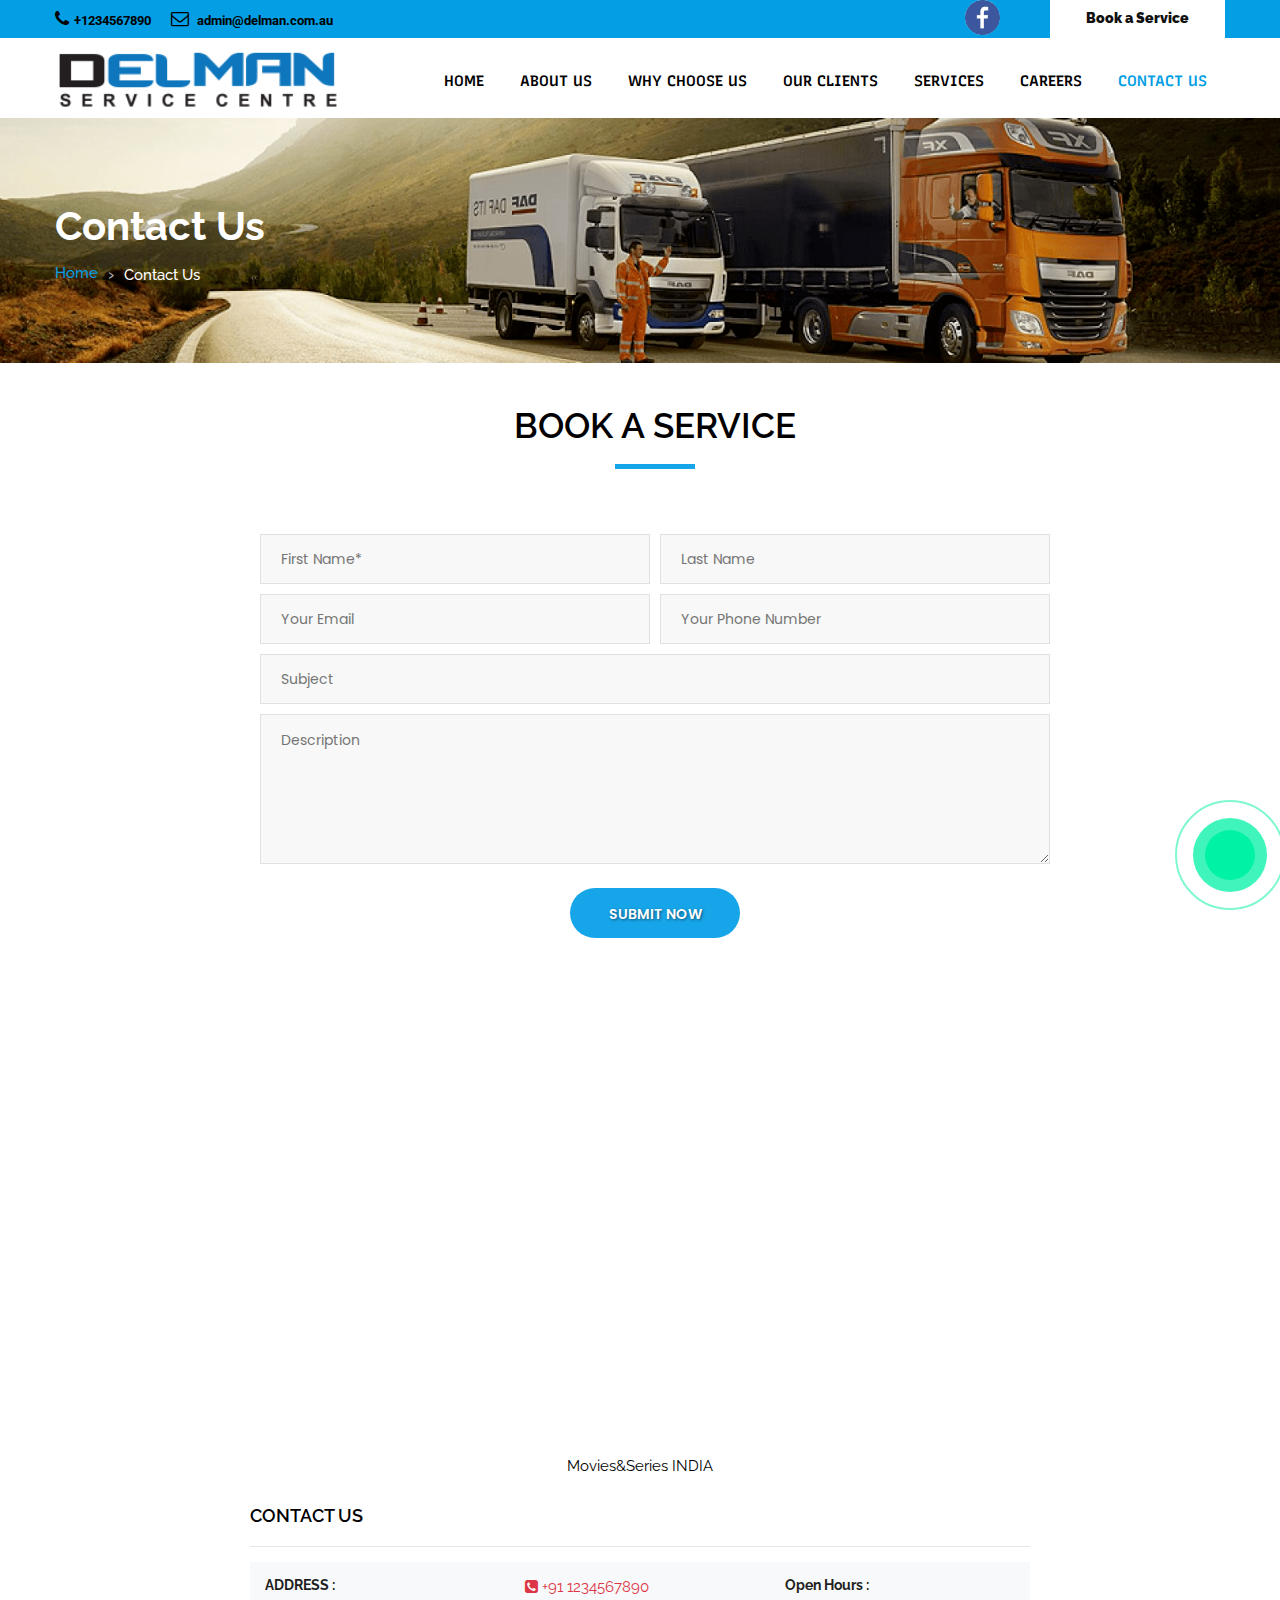
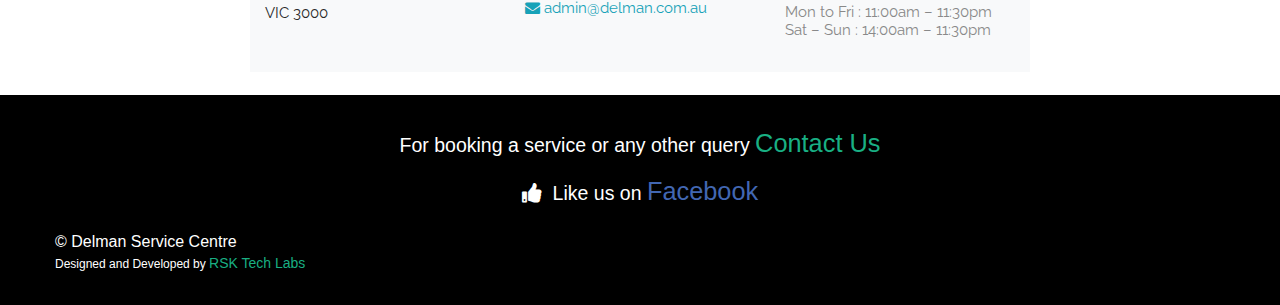
==== commit 78dfd6be: "Add files via upload" ====
--- a/book_a_service.html
+++ b/book_a_service.html
@@ -100,7 +100,7 @@
                 <li> <a href="index.html">Home</a></li>
                 <li><a href="index.html#about">About Us</a></li>
                 <li><a href="index.html#wcu">Why Choose Us</a></li>
-                <li><a href="index.html#cs">Clients Served</a></li>
+                <li><a href="index.html#cs">Our Clients</a></li>
                 <li> <a href="service.html">Services</a></li>
                 <li> <a href="career.html">Careers</a></li>
                 <li><a class="active" href="book_a_service.html">Contact Us</a></li>
@@ -241,22 +241,6 @@
           <p class="designed" style="font-size: 130%; text-align: center;"><i class="fas fa-thumbs-up"></i>&nbsp;	 Like us on <a href="https://www.facebook.com/" target="_blank" style="font-size: 130%; color: #4267B2 ;">Facebook</a></p>
         </div>
       </div>
-      <!-- <div class="row">
-        <div class="col-xs-12 col-sm-12 col-md-6 col-lg-6 col-xl-6">
-          <div class="copy-right">
-            <p>© Delman Service Centre</p>
-          </div>
-        </div>
-        <div class="col-xs-12 col-sm-12 col-md-6 col-lg-6 col-xl-6 text-right">
-          <div class="social-share">
-            <ul>
-              <li>
-                <a href="https://www.facebook.com/"  target="_blank" style=" height:50px; width:90px; margin-top:0px; display:block; border-radius: 5px;"><img src="images/fblogo.png" height="100%" width="auto" alt="fb" style="border-radius: 25px;"></a>
-              </li>
-            </ul>
-          </div>
-        </div>
-      </div> -->
       <div class="row">
         <div class="col-12">
           <div class="copy-right">
--- a/css/style.css
+++ b/css/style.css
@@ -3748,6 +3748,7 @@
 
 .about_cont_blog {
 	padding: 50px;
+	padding-top: 0px !important;
 }
 
 .about_cont_blog p {
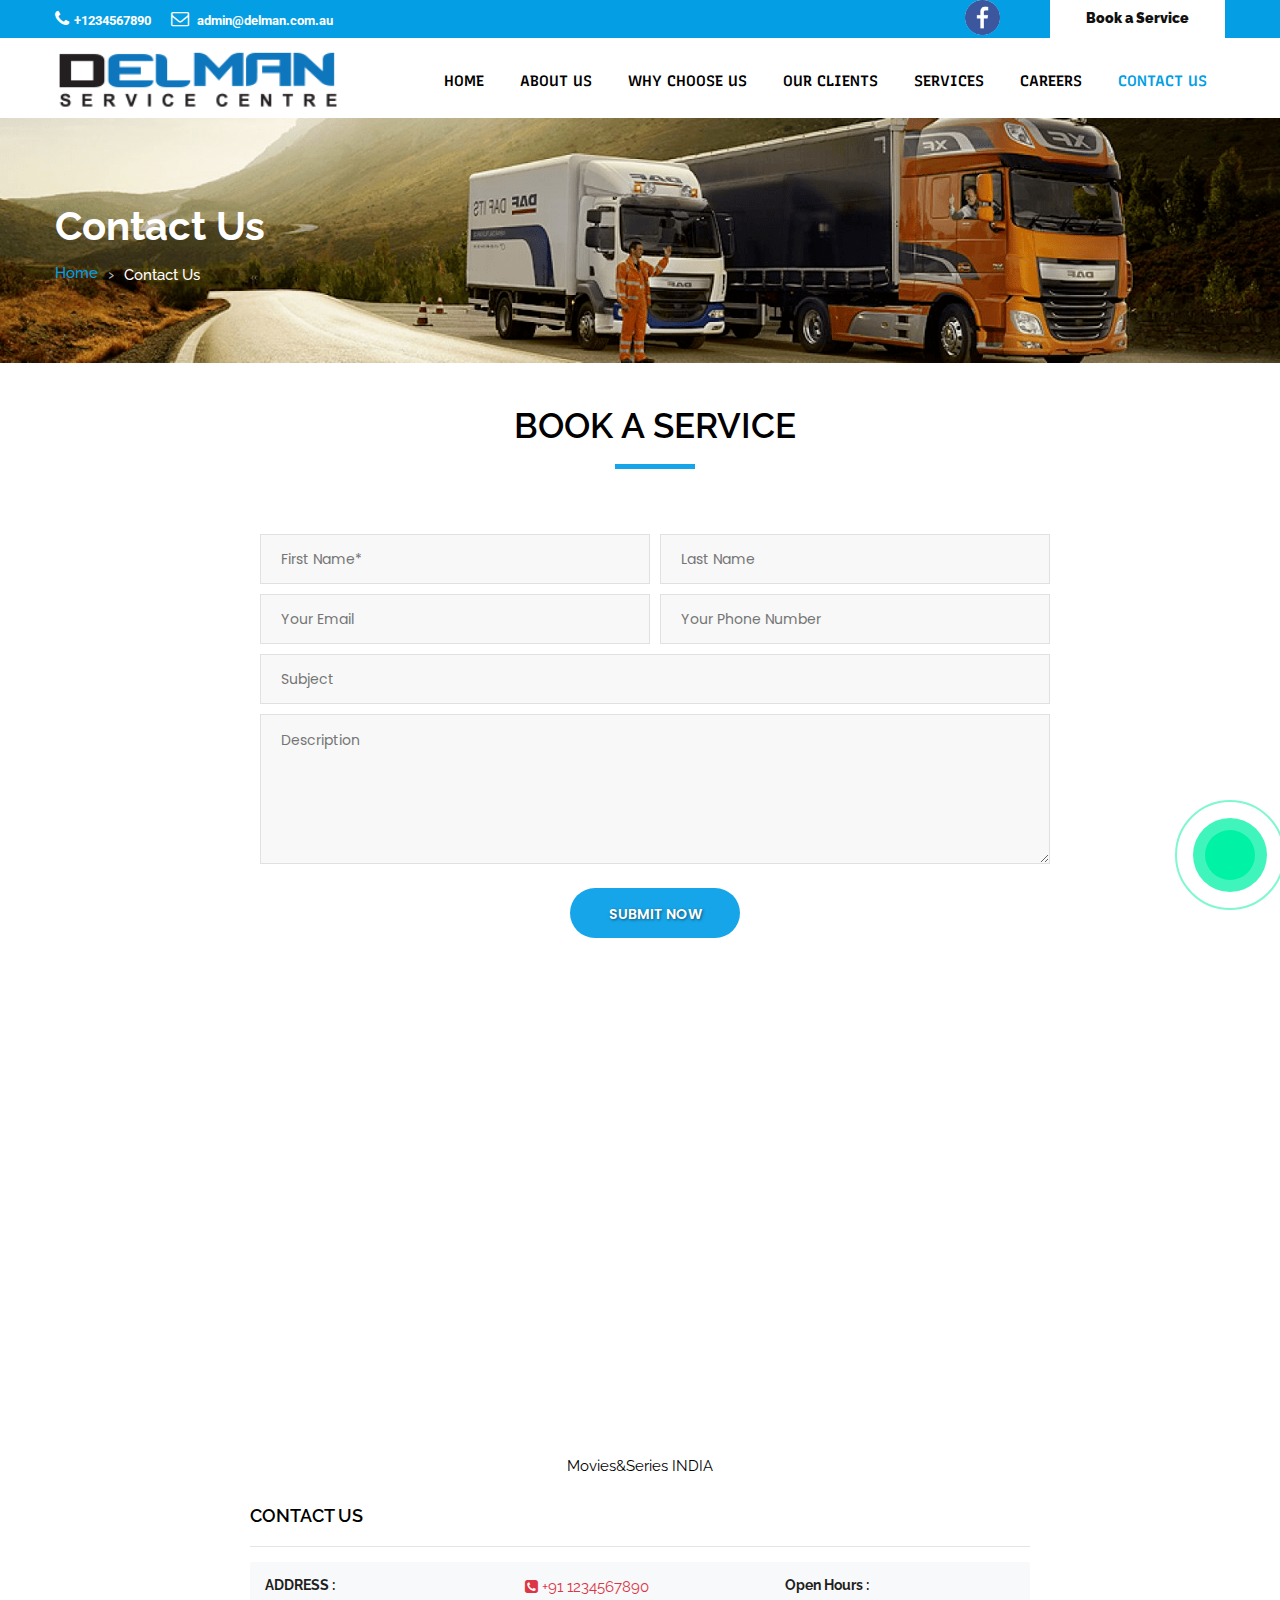
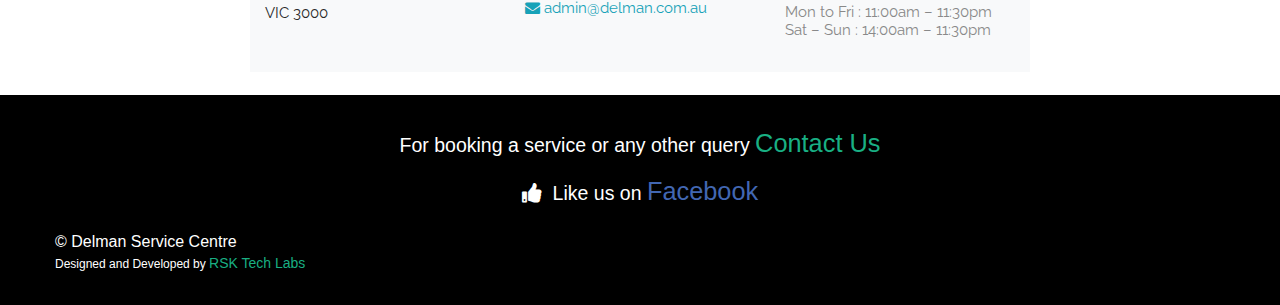
==== commit 70af9227: "Add files via upload" ====
--- a/book_a_service.html
+++ b/book_a_service.html
@@ -64,8 +64,8 @@
           <div class="full">
             <div class="topbar-left">
               <ul class="list-inline">
-                <li> <span class="topbar-label"><i class="fa  fa-phone" style="color: black;"></i></span><a href="tel:+91-1234567890" class="smooth" title=""><span class="topbar-hightlight"><b class="top_contact">+1234567890 </b></span></a> </li>
-                <li> <span class="topbar-label"><i class="fa fa-envelope-o" style="color: black;"></i></span> <span class="topbar-hightlight"><a style="color: black;" href="mailto:admin@delman.com.au"><b class="top_contact">admin@delman.com.au</b></a></span> </li>
+                <li> <span class="topbar-label"><i class="fa  fa-phone"></i></span><a href="tel:+91-1234567890" class="smooth" title=""><span class="topbar-hightlight"><b style="color: white;" class="top_contact">+1234567890 </b></span></a> </li>
+                <li> <span class="topbar-label"><i class="fa fa-envelope-o"></i></span> <span class="topbar-hightlight"><a href="mailto:admin@delman.com.au"><b class="top_contact">admin@delman.com.au</b></a></span> </li>
               </ul>
             </div>
           </div>
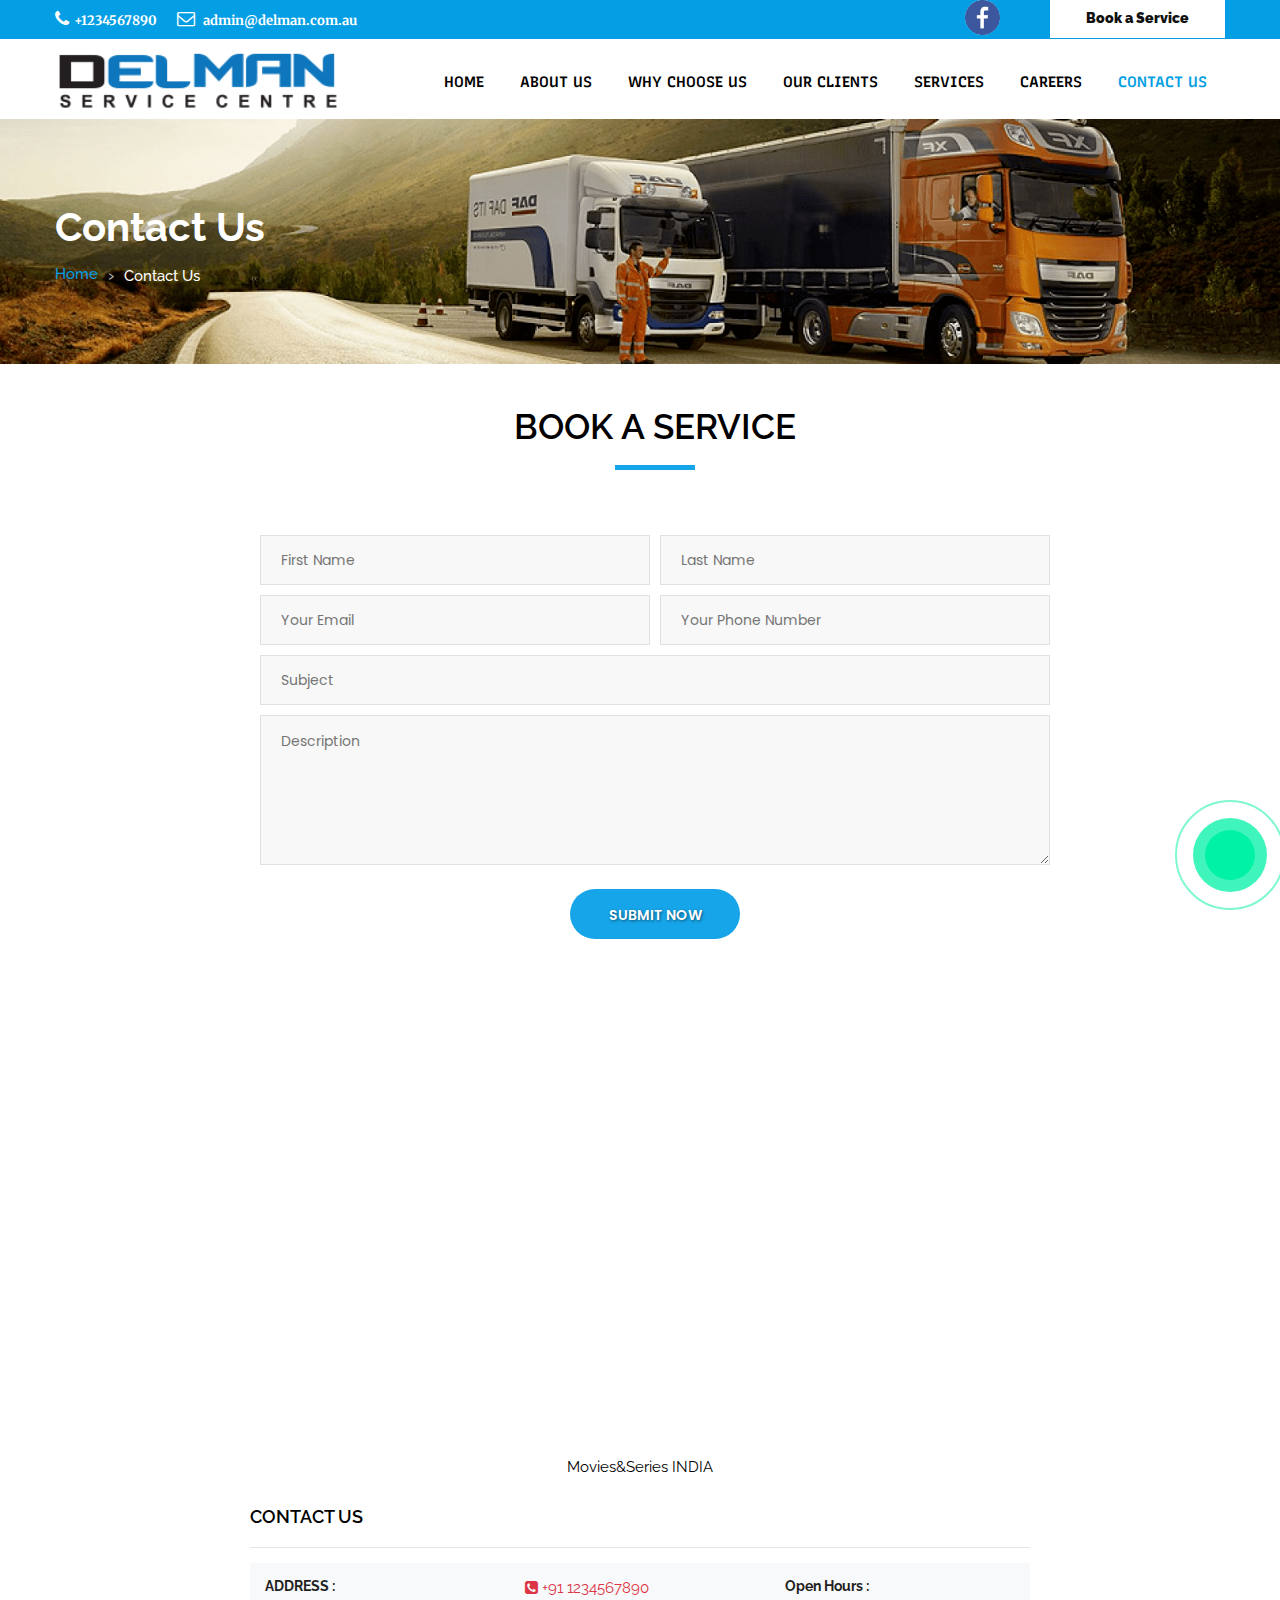
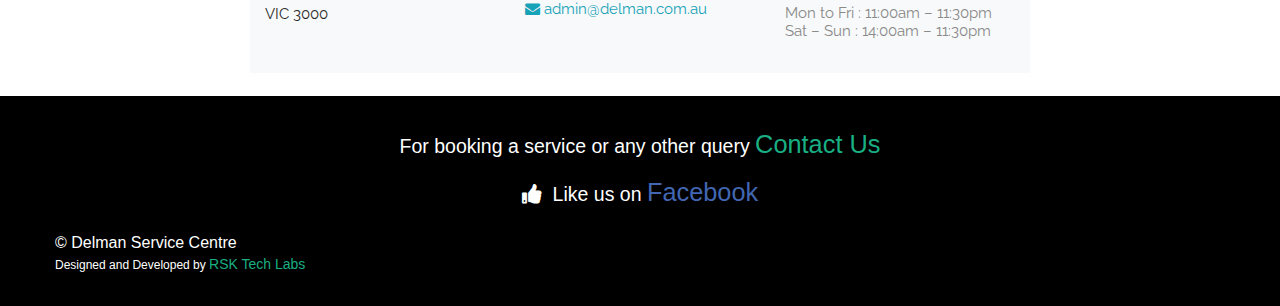
==== commit 78a602e6: "Add files via upload" ====
--- a/book_a_service.html
+++ b/book_a_service.html
@@ -13,6 +13,7 @@
 <meta name="description" content="">
 <meta name="author" content="">
 <!-- GoogleFonts -->
+<link href="https://fonts.googleapis.com/css2?family=Merriweather:ital@1&display=swap" rel="stylesheet">
 <link href="https://fonts.googleapis.com/css2?family=Recursive:wght@600&family=Roboto:ital@1&display=swap" rel="stylesheet">
 <!-- Fontawesome -->
 <link href="https://use.fontawesome.com/releases/v5.0.7/css/all.css" rel="stylesheet">
@@ -159,7 +160,7 @@
                 <form class="form_contant" action="mailto:admin@delman.com.au?subject=Booking a Service / Query" method="post" enctype="text/plain">
                   <fieldset class="row">
                   <div class="field col-lg-6 col-md-6 col-sm-12 col-xs-12">
-                    <input class="field_custom" placeholder="First Name*" name="First Name" type="text" required>
+                    <input class="field_custom" placeholder="First Name" name="First Name" type="text" required>
                   </div>
                   <div class="field col-lg-6 col-md-6 col-sm-12 col-xs-12">
                     <input class="field_custom" placeholder="Last Name" name="Last Name" type="text" required>
--- a/css/style.css
+++ b/css/style.css
@@ -1029,7 +1029,7 @@
 }
 
 .top_contact{
-	font-family: 'Roboto', sans-serif;
+	font-family: 'Merriweather', serif;
 }
 
 #navbar_menu,
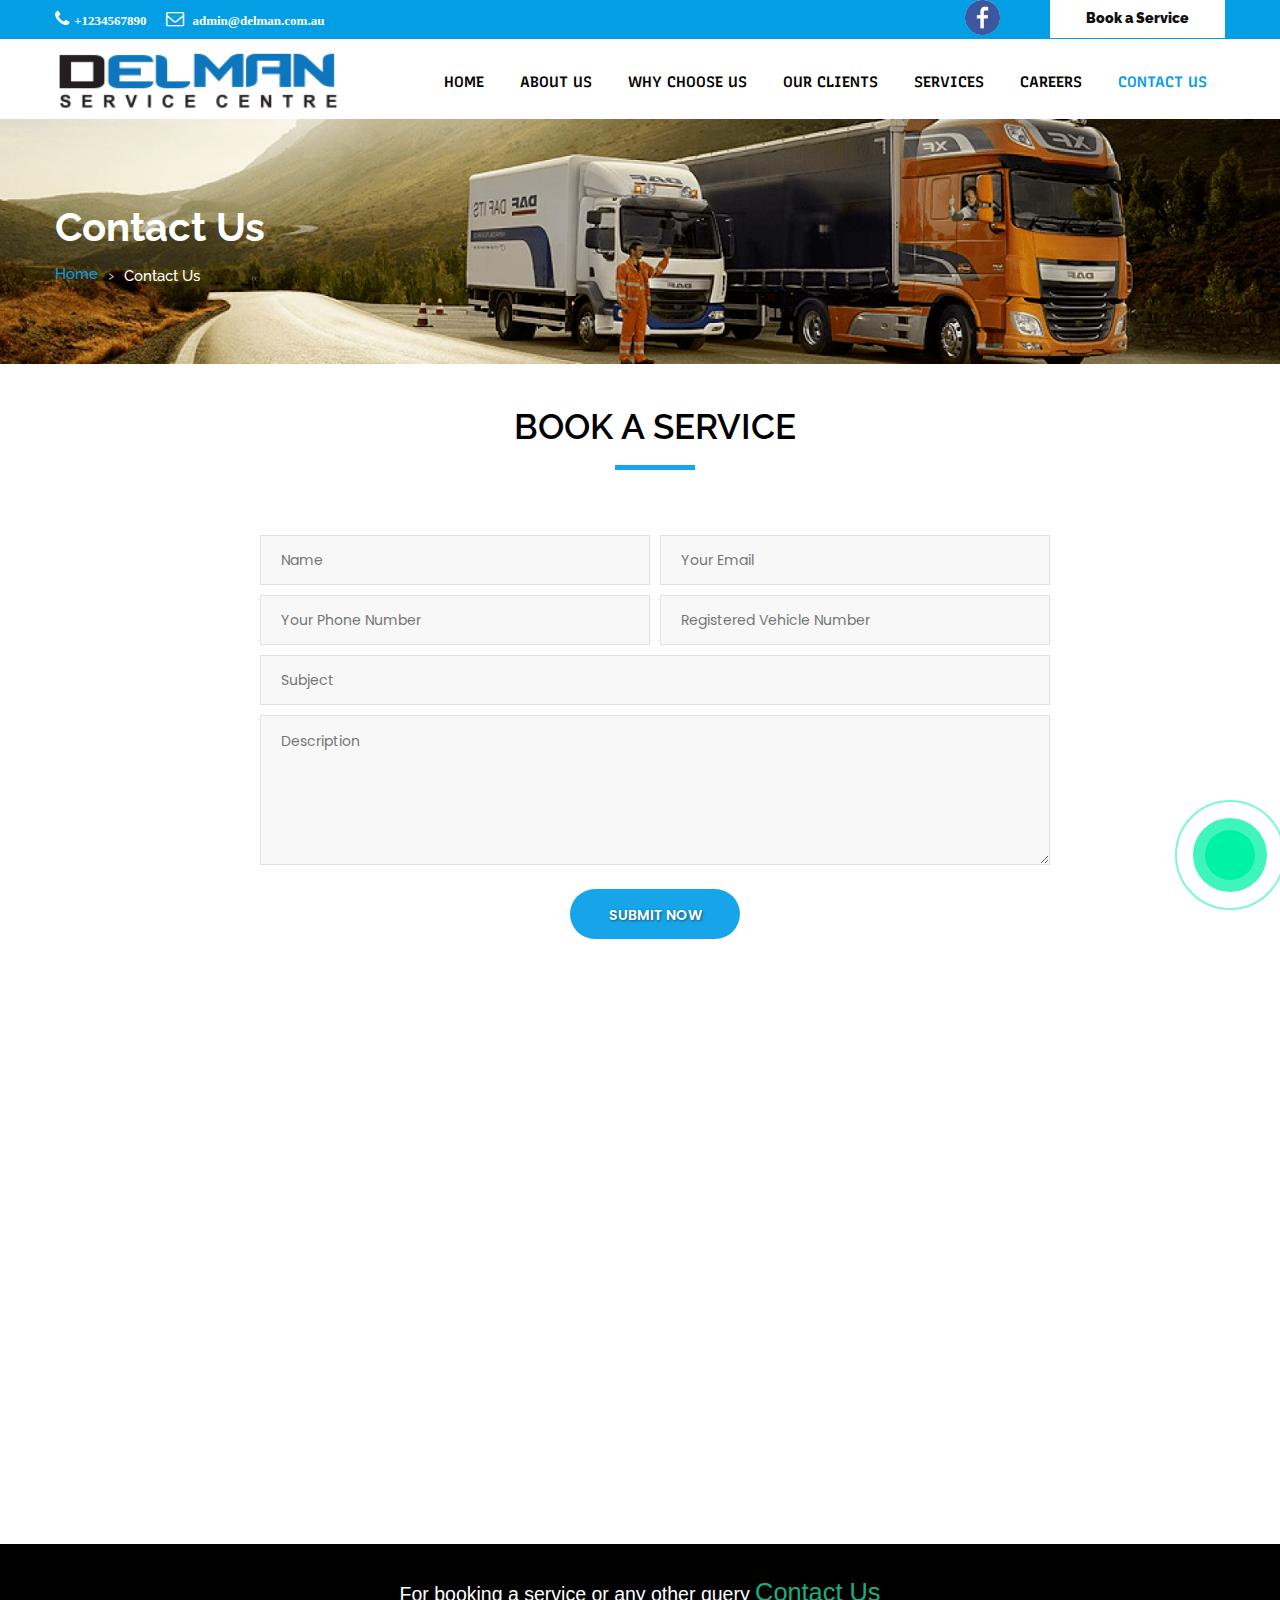
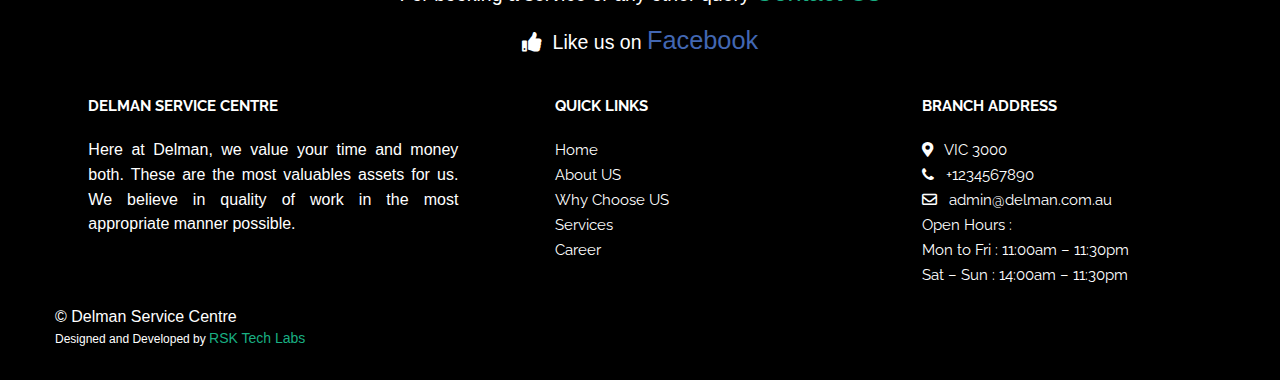
==== commit 51978f49: "Add files via upload" ====
--- a/book_a_service.html
+++ b/book_a_service.html
@@ -13,7 +13,7 @@
 <meta name="description" content="">
 <meta name="author" content="">
 <!-- GoogleFonts -->
-<link href="https://fonts.googleapis.com/css2?family=Merriweather:ital@1&display=swap" rel="stylesheet">
+<link href="https://fonts.googleapis.com/css2?family=Roboto+Condensed:wght@700&display=swap" rel="stylesheet">
 <link href="https://fonts.googleapis.com/css2?family=Recursive:wght@600&family=Roboto:ital@1&display=swap" rel="stylesheet">
 <!-- Fontawesome -->
 <link href="https://use.fontawesome.com/releases/v5.0.7/css/all.css" rel="stylesheet">
@@ -160,16 +160,16 @@
                 <form class="form_contant" action="mailto:admin@delman.com.au?subject=Booking a Service / Query" method="post" enctype="text/plain">
                   <fieldset class="row">
                   <div class="field col-lg-6 col-md-6 col-sm-12 col-xs-12">
-                    <input class="field_custom" placeholder="First Name" name="First Name" type="text" required>
-                  </div>
-                  <div class="field col-lg-6 col-md-6 col-sm-12 col-xs-12">
-                    <input class="field_custom" placeholder="Last Name" name="Last Name" type="text" required>
+                    <input class="field_custom" placeholder="Name" name="Name" type="text" required>
                   </div>
                   <div class="field col-lg-6 col-md-6 col-sm-12 col-xs-12">
                     <input class="field_custom" placeholder="Your Email" name="Email" type="email" required>
                   </div>
                   <div class="field col-lg-6 col-md-6 col-sm-12 col-xs-12">
                     <input class="field_custom" placeholder="Your Phone Number" name="Phone Number" type="text"  pattern="[0-9]{10}" required>
+                  </div>
+                  <div class="field col-lg-6 col-md-6 col-sm-12 col-xs-12">
+                    <input class="field_custom" placeholder="Registered Vehicle Number" name="Registered Vehicle Number" type="text" required>
                   </div>
                   <div class="field col-lg-12 col-md-12 col-sm-12 col-xs-12">
                     <input id="sub" class="field_custom" placeholder="Subject" name="Subject" type="text" required>
@@ -193,16 +193,18 @@
 </div>
 
 <div class="container">
-<div class="container" style="width: 66%; margin: auto; text-align: center; padding-top: 20px;">
-  <div class="row" style="align-content: center;">
+<div class="container" style="width: 100%; margin: auto; text-align: center; padding-top: 20px;">
+  <div id="gmap" class="row" style="align-content: center;">
     <div class="col-md-12 col-sm-12">
-    <iframe width="100%" height="400" frameborder="0" scrolling="no" marginheight="0" marginwidth="0" id="gmap_canvas" src="https://maps.google.com/maps?width=500&amp;height=400&amp;hl=en&amp;q=%20melbourne%20vic%203000+()&amp;t=p&amp;z=12&amp;ie=UTF8&amp;iwloc=B&amp;output=embed"></iframe> <a href='https://indiatvnow.com/'>Movies&Series INDIA</a> <script type='text/javascript' src='https://embedmaps.com/google-maps-authorization/script.js?id=271daf1238b5fdcf25ee6dc618a341673723479d'></script>  
-    </div>
-</div>
-</div>
-<div class="col-lg-8 offset-lg-2 col-12">
+      <iframe src="https://www.google.com/maps/embed?pb=!1m14!1m8!1m3!1d100884.07671572332!2d144.960662!3d-37.798771!3m2!1i1024!2i768!4f13.1!3m3!1m2!1s0x6ad642b8c21cb29b%3A0x1c045678462e3510!2sMelbourne%20VIC%203000%2C%20Australia!5e0!3m2!1sen!2sus!4v1598594318861!5m2!1sen!2sus" width="100%" height="450" frameborder="0" style="border:0;" allowfullscreen="" aria-hidden="false" tabindex="0"></iframe>  
+      </div>
+</div>
+<br>
+<br>
+</div>
+<!-- <div class="col-lg-12 offset-lg-2 col-12" style="margin-left:0px ;">
   <div class="row">
-      <div class="col-lg-12 col-12 p-0 contact-us">
+      <div class="col-lg-10 col-12 p-0 contact-us">
         <h4 class="">CONTACT US</h4><hr>
       </div>
   </div>
@@ -227,7 +229,7 @@
         Sat – Sun : 14:00am – 11:30pm
       </div>
   </div>
-</div>
+</div> -->
 </div>
 
 <!-- footer -->
@@ -242,7 +244,79 @@
           <p class="designed" style="font-size: 130%; text-align: center;"><i class="fas fa-thumbs-up"></i>&nbsp;	 Like us on <a href="https://www.facebook.com/" target="_blank" style="font-size: 130%; color: #4267B2 ;">Facebook</a></p>
         </div>
       </div>
-      <div class="row">
+      <div class="row" style="text-align: left;">
+
+        <!-- Grid column -->
+        <div class="col-md-4 mx-auto">
+  
+          <!-- Content -->
+          <h5 class="font-weight-bold text-uppercase mt-3 mb-4" style="color: white;">Delman Service Centre</h5>
+          <p style="text-align: justify;">Here at Delman, we value your time and money
+            both. These are the most valuables assets for us.
+            We believe in quality of work in the most
+            appropriate manner possible. </p>
+  
+        </div>
+        <!-- Grid column -->
+  
+        <hr class="clearfix w-100 d-md-none">
+  
+        <!-- Grid column -->
+        <div class="col-md-3 mx-auto" >
+  
+          <!-- Links -->
+          <h5 class="font-weight-bold text-uppercase mt-3 mb-4" style="color: white;">QUICK LINKS</h5>
+  
+          <ul class="list-unstyled">
+            <li style="line-height: 25px;">
+              <a style="color: white;" href="index.html">Home</a>
+            </li>
+            <li  style="line-height: 25px;">
+              <a style="color: white;" href="index.html#about">About US</a>
+            </li>
+            <li  style="line-height: 25px;">
+              <a style="color: white;" href="index.html#wcu">Why Choose US</a>
+            </li>
+            <li  style="line-height: 25px;">
+              <a style="color: white;" href="service.html">Services</a>
+            </li>
+            <li  style="line-height: 25px;">
+              <a style="color: white;" href="career.html">Career</a>
+            </li>
+          </ul>
+  
+        </div>
+        <!-- Grid column -->
+  
+        <hr class="clearfix w-100 d-md-none" >
+  
+        <!-- Grid column -->
+        <div class="col-md-3 mx-auto">
+  
+          <!-- Links -->
+          <h5 class="font-weight-bold text-uppercase mt-3 mb-4" style="color: white;">BRANCH ADDRESS</h5>
+  
+          <ul class="list-unstyled">
+            <li style="line-height: 25px;">
+              <a style="color: white;" href="book_a_service.html#gmap"><i class="fas fa-map-marker-alt"></i> &nbsp; VIC 3000   </a>
+            </li>
+            <li style="line-height: 25px;">
+              <a style="color: white;" href="tel:+91-1234567890"> <i class="fa  fa-phone"></i>  &nbsp; +1234567890</a>
+            </li>
+            <li style="line-height: 25px;">
+              <a style="color: white;" href="mailto:admin@delman.com.au"><i class="far fa-envelope"></i>  &nbsp; admin@delman.com.au</a>
+            </li>
+            <li style="line-height: 25px;">
+              <a style="color: white;">Open Hours :</a> <br>
+              <a style="color: white;"> Mon to Fri : 11:00am – 11:30pm </a> <br>
+              <a style="color: white;">Sat – Sun : 14:00am – 11:30pm</a>
+            </li>
+          </ul>
+  
+        </div>
+  
+      </div>
+      <div class="row" style="padding-top: 20px !important;">
         <div class="col-12">
           <div class="copy-right">
             <p>© Delman Service Centre</p>
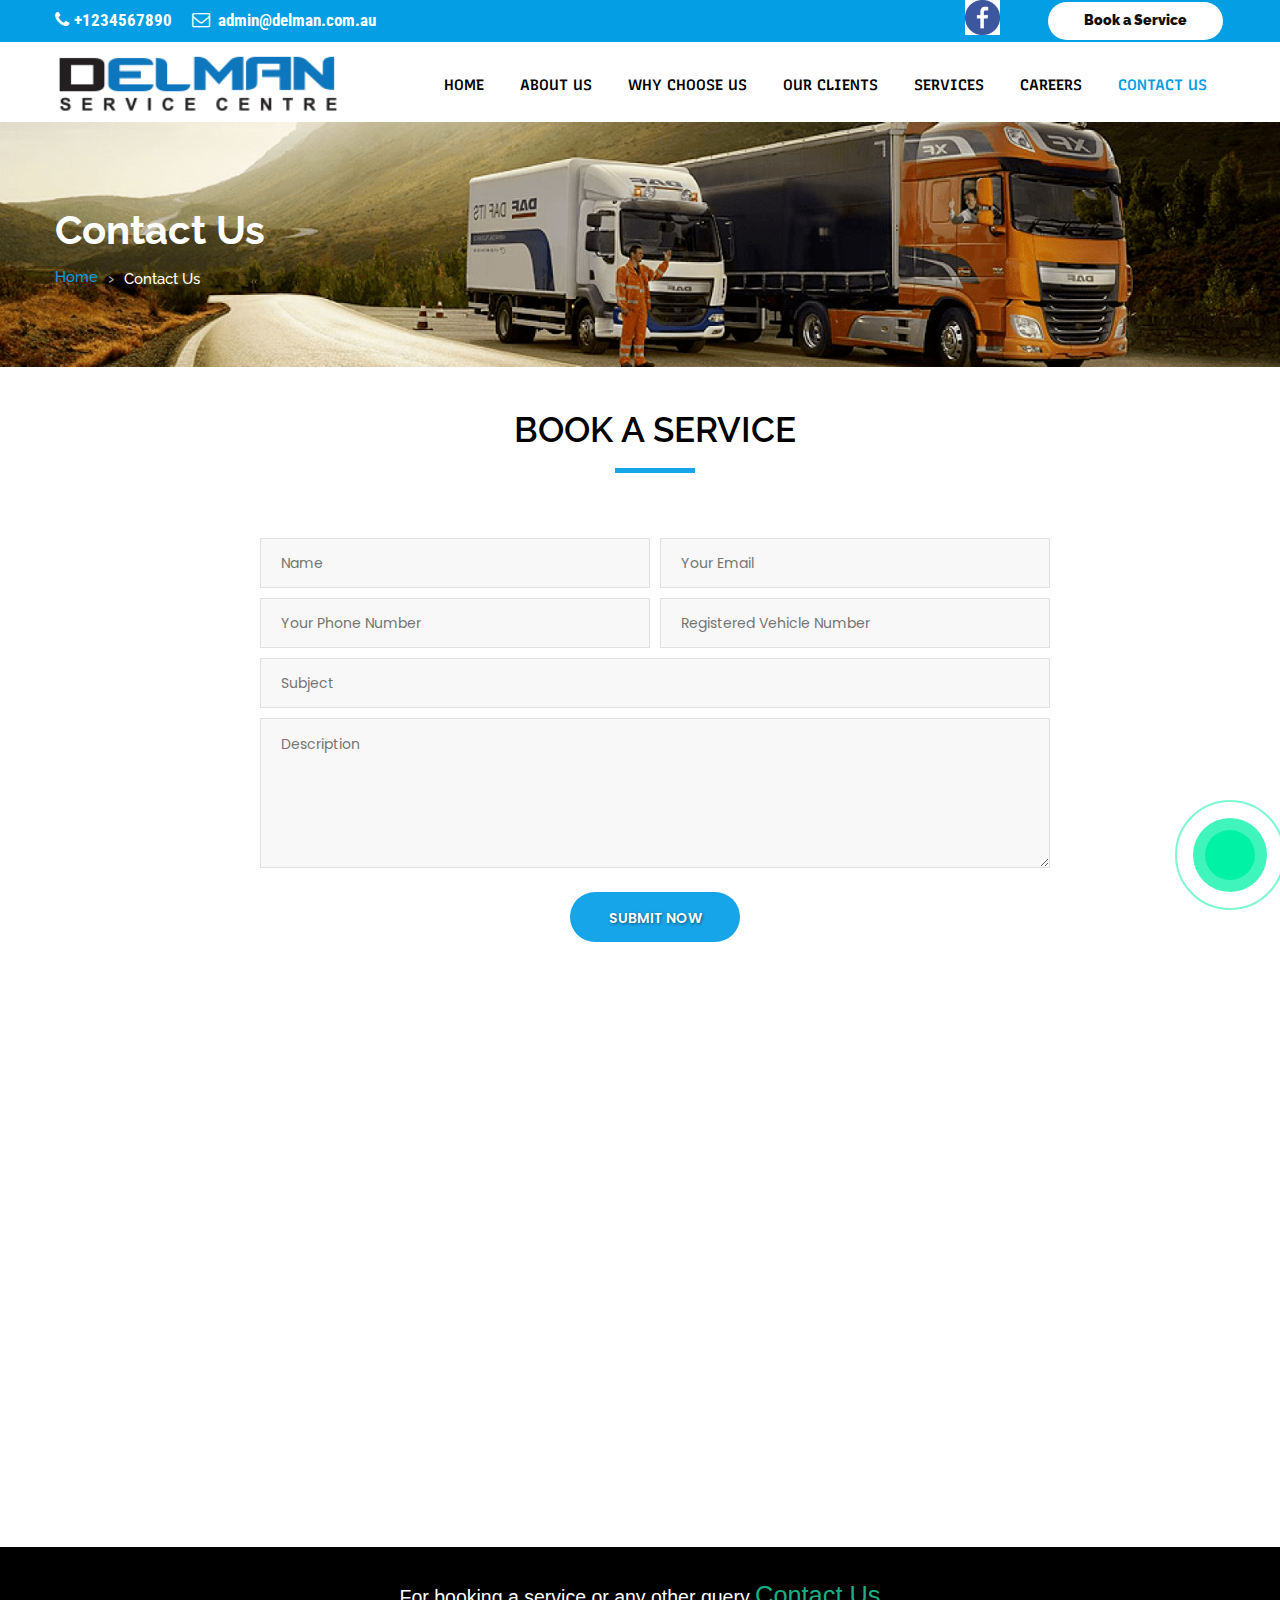
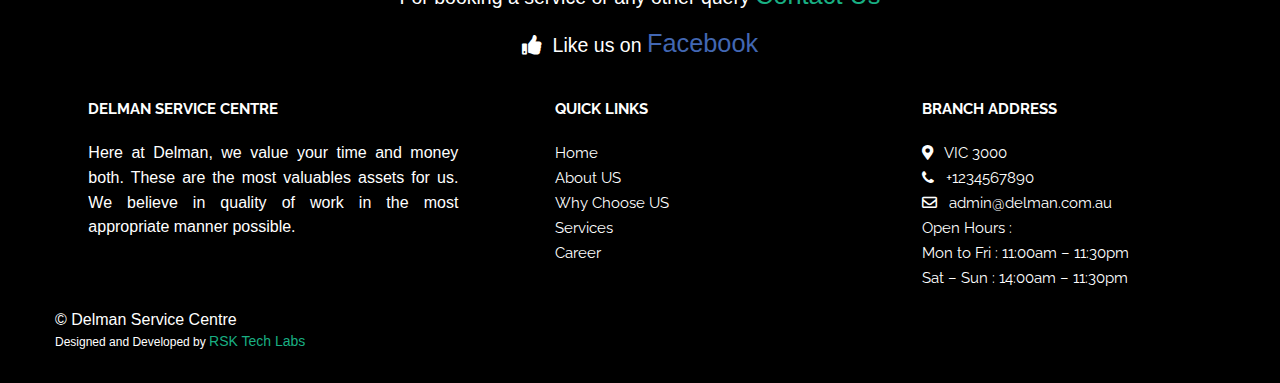
==== commit 919e5ba5: "Add files via upload" ====
--- a/book_a_service.html
+++ b/book_a_service.html
@@ -73,7 +73,7 @@
         </div>
         <div class="col-md-4 right_section_header_top">
           <div class="float-left">
-            <a class="fb_icon" href="https://www.facebook.com/"  target="_blank" style=" height:35px; width:35px; margin-top:0px; display:block; border-radius: 20px;"><img src="images/fblogo.png" height="100%" width="auto" alt="fb" style="border-radius: 25px;"></a>
+            <a class="fb_icon" href="https://www.facebook.com/"  target="_blank" style=" height:35px; width:35px; display:block; border-radius: 20px;"><img src="images/fblogo.png" height="100%" width="auto" alt="fb"></a>
           </div>
           <div class="float-right">
             <div class="make_appo"> <a class="btn white_btn" href="book_a_service.html#b_a_S"><b class="book_text">Book a Service</b></a> </div>
--- a/css/style.css
+++ b/css/style.css
@@ -974,8 +974,7 @@
 }
 
 .make_appo .btn.white_btn {
-	margin: 0;
-	border-radius: 0;
+	margin: 2px;
 	font-weight: 600;
 	padding: 0 35px;
 	font-family: 'Raleway', sans-serif;
@@ -1029,7 +1028,8 @@
 }
 
 .top_contact{
-	font-family: 'Merriweather', serif;
+	font-family: 'Roboto Condensed', sans-serif;
+	font-size: 17px;
 }
 
 #navbar_menu,
@@ -3560,7 +3560,6 @@
 
 .gross_layout::before {
 	position: absolute;
-	background: rgba(10, 139, 199, 0.8);
 	width: 35%;
 	height: 100%;
 	right: 0;
@@ -5028,6 +5027,9 @@
 
 @media (min-width: 1350px) {
 	.topbar-left {
+	margin-left: -64px;
+}
+.logo{
 	margin-left: -70px;
 }
 }
@@ -5175,4 +5177,8 @@
     margin-top: -60px;
     margin-left: -60px;
     border-radius: 100%;
-}+}
+
+
+.carousel .carousel-control { visibility: hidden; }
+.carousel:hover .carousel-control { visibility: visible; }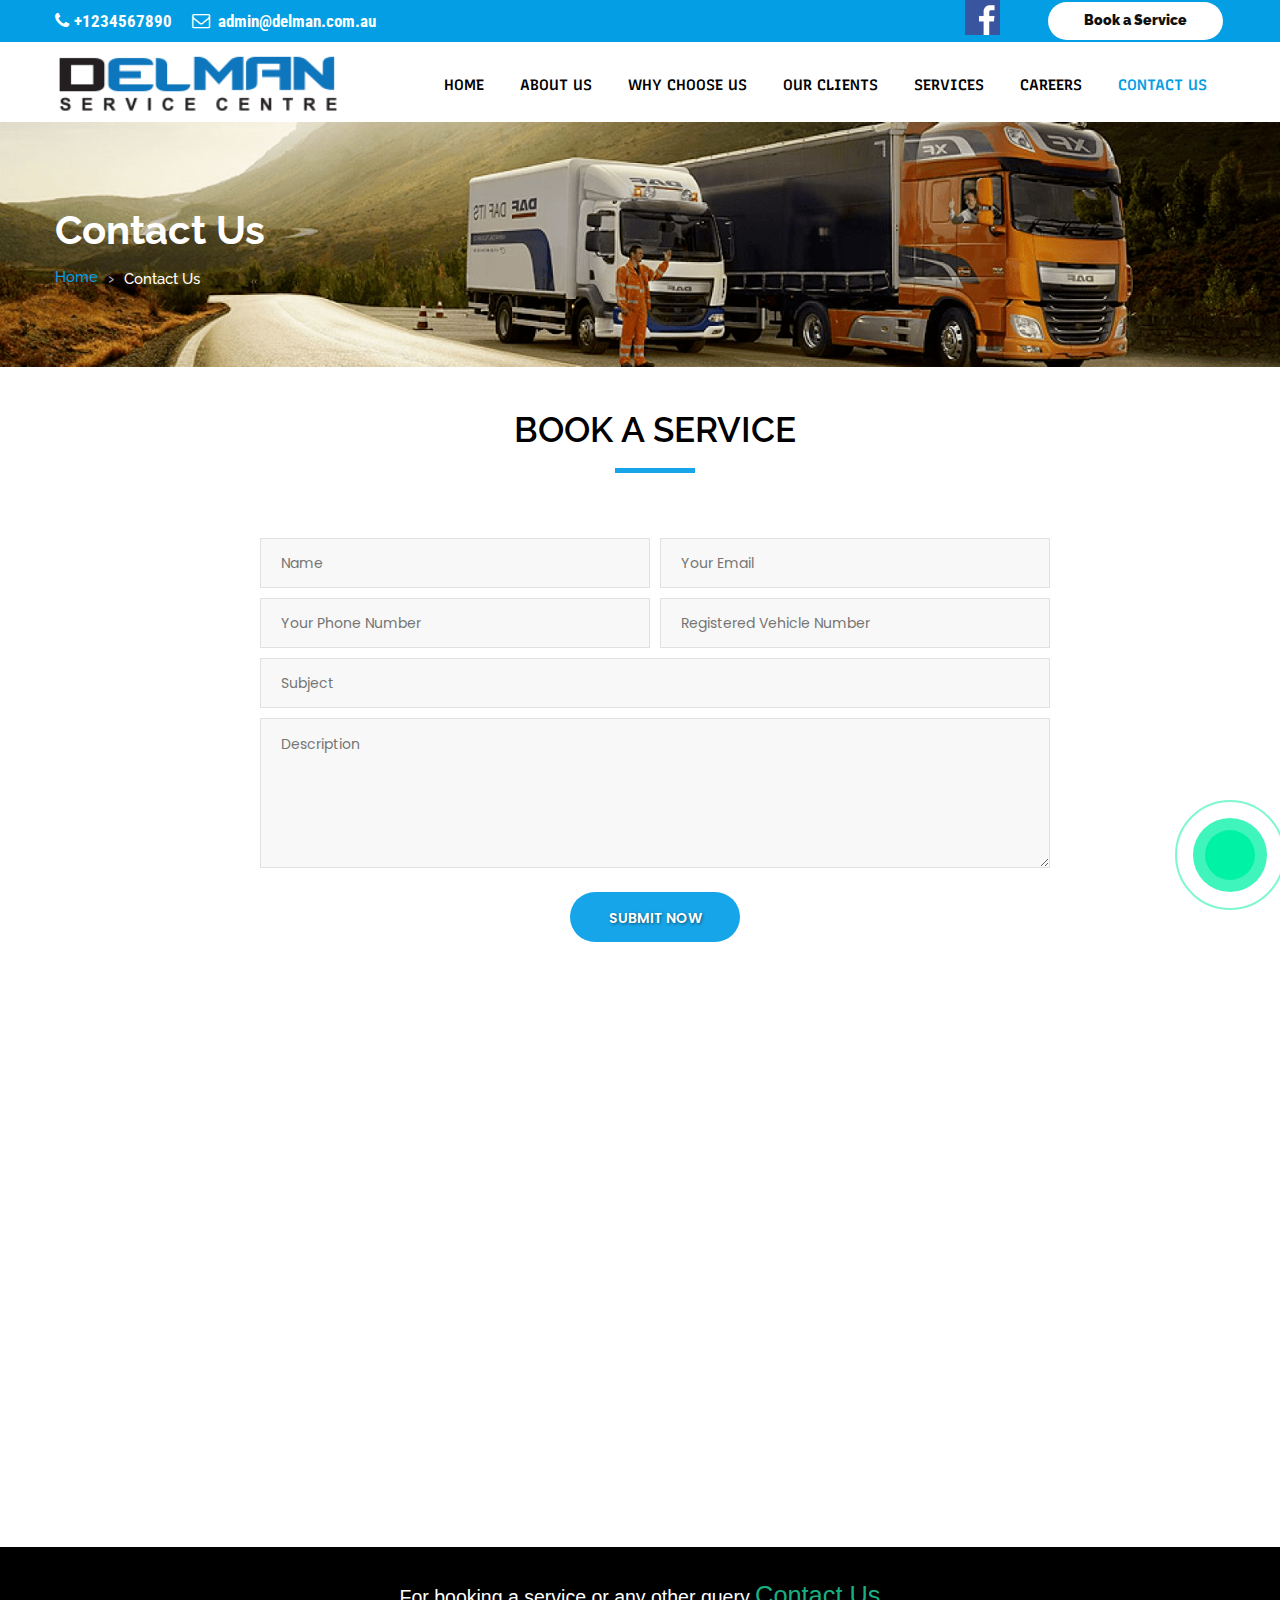
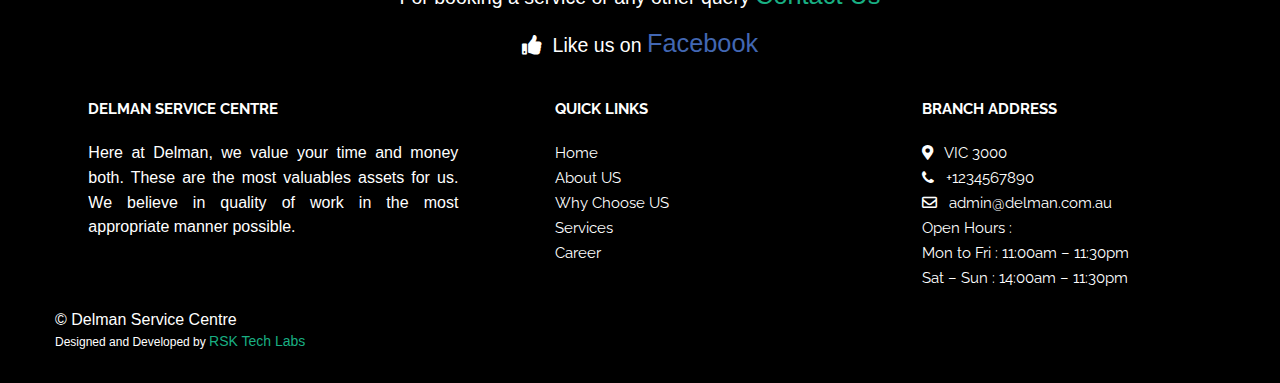
==== commit 1520f527: "Add files via upload" ====
--- a/book_a_service.html
+++ b/book_a_service.html
@@ -60,7 +60,7 @@
   <!-- header top -->
   <div class="header_top">
     <div class="container">
-      <div class="row">
+      <div class="row" style = "align-items: center;">
         <div class="col-md-8">
           <div class="full">
             <div class="topbar-left">
@@ -71,12 +71,14 @@
             </div>
           </div>
         </div>
-        <div class="col-md-4 right_section_header_top">
-          <div class="float-left">
-            <a class="fb_icon" href="https://www.facebook.com/"  target="_blank" style=" height:35px; width:35px; display:block; border-radius: 20px;"><img src="images/fblogo.png" height="100%" width="auto" alt="fb"></a>
-          </div>
-          <div class="float-right">
-            <div class="make_appo"> <a class="btn white_btn" href="book_a_service.html#b_a_S"><b class="book_text">Book a Service</b></a> </div>
+        <div class="col-md-4">
+          <div class="float-right"> 
+            <div class="make_appo">  <a class="btn white_btn" href="book_a_service.html#b_a_S"><b class="book_text">Book a Service</b></a> </div>
+          </div>
+           <div class="float-left right_section_header_top">
+            <a class="fb_icon" href="https://www.facebook.com/"  target="_blank" style=" height: 35px; width:35px; display:block; border-radius: 20px;">
+              <img src="images/fblogo.png" height="100%" width="auto" alt="fb">
+            </a>
           </div>
         </div>
       </div>
